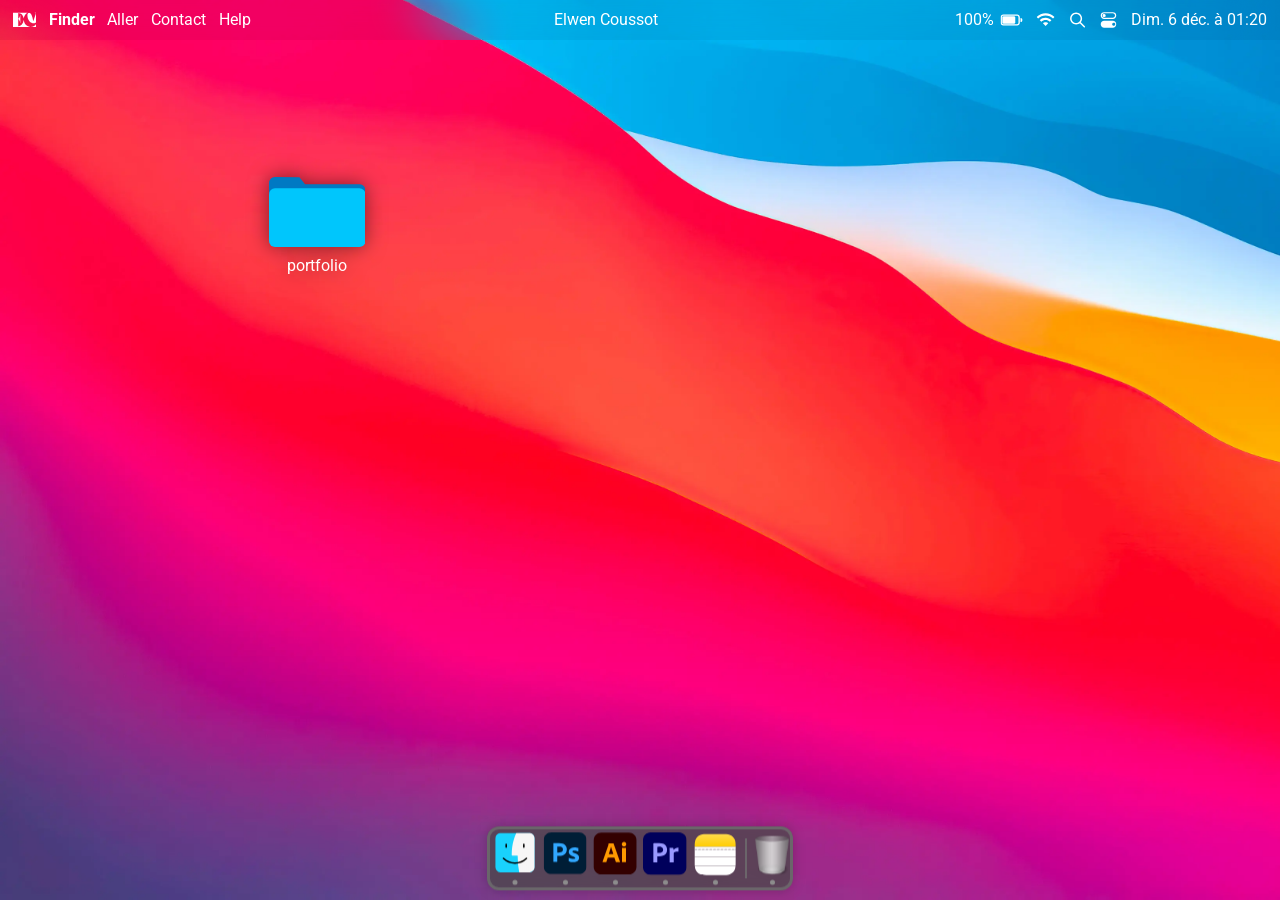
==== index.html @ 0cf7cfb8 "Initial commit — portfolio DC B1B" ====
<!DOCTYPE html>
<html lang="fr">

<head>
    <meta charset="UTF-8">
    <meta name="viewport" content="width=device-width, initial-scale=1.0">
    <title>Portfolio - Bureau - Elwen Coussot</title>
    <meta name="description"
        content="Explorez mon univers où la créativité rencontre la technologie, découvrez mes projets artistiques et mes réalisations graphiques dans mon expérience interactive. À travers ce portfolio, je vous invite à plonger dans mon parcours, à découvrir mes compétences en design, mes connaissances en développement, et à explorer l'ensemble des projets sur lesquels j'ai travaillé. Que vous soyez à la recherche d'un designer polyvalent, d'un développeur créatif ou simplement curieux de découvrir de nouvelles inspirations, ce portfolio est conçu pour vous offrir un aperçu de mon travail et de mon parcours professionnel.">
    <meta name="author" content="Elwen Coussot">
    <meta name="robots" content="index, follow">
    <link rel="icon" href="/img/logo.png">
    <link rel="stylesheet" href="css/normalize.css">
    <link rel="stylesheet" href="css/style.css">
    <link rel="preconnect" href="https://fonts.googleapis.com">
    <link rel="preconnect" href="https://fonts.gstatic.com" crossorigin>
    <link
        href="https://fonts.googleapis.com/css2?family=Roboto:ital,wght@0,100;0,300;0,400;0,500;0,700;0,900;1,100;1,300;1,400;1,500;1,700;1,900&display=swap"
        rel="stylesheet">
</head>

<body>
    <nav id="nav1">
        <ul class="menubar">
            <li class="navimg">
                <a href="index.html">
                    <svg width="23" height="15" viewBox="0 0 23 15" fill="none" xmlns="http://www.w3.org/2000/svg">
                        <g clip-path="url(#clip0_356_349)">
                            <path
                                d="M10.897 8.82061L10.752 7.63128C10.2299 11.5929 8.05344 13.9285 5.22309 14.3205V7.09422C6.00713 7.3412 6.9934 9.29965 7.19646 10.91H7.3415V3.00244H7.19646C6.9934 4.6128 6.00713 6.57208 5.22309 6.81823V0.927128C7.99459 1.1882 9.7359 2.49439 10.752 6.3972L10.897 5.86843C11.2882 3.31904 12.698 1.31335 14.7941 0.375977H0V14.8866H17.6169C13.9934 14.8866 11.4465 12.3886 10.897 8.82144V8.82061Z"
                                fill="white" />
                            <path
                                d="M21.1982 0.375977C22.4182 0.816898 23.0001 1.34816 23.0001 1.34816V0.375977H21.19lo82Z"
                                fill="white" />
                            <path d="M17.6172 14.8866H23.0002V11.9477C22.3828 13.6799 20.2072 14.8866 17.6172 14.8866Z"
                                fill="white" />
                            <path
                                d="M20.1852 8.98057C20.0253 7.06522 18.7489 0.695068 16.0064 0.695068C15.0202 0.695068 14.4102 1.68217 14.4102 3.23451C14.4102 8.38549 17.8057 11.346 20.7074 11.346C21.6605 11.346 22.636 11.0899 22.9998 10.5478V1.34816L20.3303 8.98057H20.1852Z"
                                fill="white" />
                        </g>
                        <defs>
                            <clipPath id="clip0_356_349">
                                <rect width="23" height="14.5106" fill="white" transform="translate(0 0.375977)" />
                            </clipPath>
                        </defs>
                    </svg>
                </a>
            </li>
            <li aria-label="Open Finder" class="navitem" id="navOpenFinder"><b>Finder</b></li>
            <li aria-label="Open Aller" class="navitem" id="aller">
                Aller
                <ul class="navitem" id="nav-aller" style="display: none;">
                    <li aria-label="Open Photoshop">
                        <a href="photoshop.html">Photoshop</a>
                    </li>
                    <li aria-label="Open Illustrator">
                        <a href="illustrator.html">Illustrator</a>
                    </li>
                    <li aria-label="Open Premiere Pro">
                        <a href="premierpro.html">PremierPro</a>
                    </li>
                    <li aria-label="Open notes in about me note">
                        <a id="navbar-aboutme">About me</a>
                    </li>
                </ul>
            </li>
            <li aria-label="Open notes in contact note" class="navitem" id="navbar-contact">Contact</li>
            <li aria-label="Open notes in help note" class="navitem" id="navbar-help">Help</li>
        </ul>
        <ul class="name">
            <li aria-label="Go to dekstop"><a href="index.html">
                    <h1 id="elwen">Elwen Coussot</h1>
                </a></li>
        </ul>
        <ul class="optnbar">
            <li class="navitem portrait" id="nav-battery"></li>
            <li class="navimg portrait">
                <svg width="23" height="24" viewBox="0 0 23 24" fill="none" xmlns="http://www.w3.org/2000/svg">
                    <g clip-path="url(#clip0_356_367)">
                        <path
                            d="M0.541992 9.2438C0.541992 8.51284 0.832363 7.81183 1.34923 7.29496C1.86609 6.7781 2.5671 6.48773 3.29806 6.48773H17.0784C17.8093 6.48773 18.5104 6.7781 19.0272 7.29496C19.5441 7.81183 19.8344 8.51284 19.8344 9.2438V14.7559C19.8344 15.4869 19.5441 16.1879 19.0272 16.7048C18.5104 17.2216 17.8093 17.512 17.0784 17.512H3.29806C2.5671 17.512 1.86609 17.2216 1.34923 16.7048C0.832363 16.1879 0.541992 15.4869 0.541992 14.7559V9.2438ZM3.29806 7.86576C2.93258 7.86576 2.58207 8.01095 2.32364 8.26938C2.06521 8.52781 1.92002 8.87832 1.92002 9.2438V14.7559C1.92002 15.1214 2.06521 15.4719 2.32364 15.7303C2.58207 15.9888 2.93258 16.134 3.29806 16.134H17.0784C17.4439 16.134 17.7944 15.9888 18.0528 15.7303C18.3112 15.4719 18.4564 15.1214 18.4564 14.7559V9.2438C18.4564 8.87832 18.3112 8.52781 18.0528 8.26938C17.7944 8.01095 17.4439 7.86576 17.0784 7.86576H3.29806ZM22.5905 11.9999C22.5905 12.5481 22.3727 13.0738 21.9851 13.4615C21.5974 13.8491 21.0717 14.0669 20.5235 14.0669V9.93281C21.0717 9.93281 21.5974 10.1506 21.9851 10.5382C22.3727 10.9259 22.5905 11.4516 22.5905 11.9999Z"
                            fill="white" />
                        <rect x="2.32568" y="8.22205" width="12.9361" height="7.55567" rx="1.37803" fill="white" />
                    </g>
                    <defs>
                        <clipPath id="clip0_356_367">
                            <rect width="22.0485" height="22.0485" fill="white"
                                transform="translate(0.541992 0.975586)" />
                        </clipPath>
                    </defs>
                </svg>
            </li>
            <li class="navimg portrait">
                <svg width="19" height="18" viewBox="0 0 19 18" fill="none" xmlns="http://www.w3.org/2000/svg">
                    <g clip-path="url(#clip0_356_364)">
                        <path
                            d="M5.35332 10.7625L3.77832 9.15C4.55332 8.375 5.44082 7.78125 6.44082 7.36875C7.44082 6.95625 8.49082 6.75 9.59082 6.75C10.6908 6.75 11.7441 6.9595 12.7506 7.3785C13.7571 7.7975 14.6413 8.4005 15.4033 9.1875L13.8283 10.7625C13.2658 10.2 12.6188 9.76575 11.8873 9.45975C11.1558 9.15375 10.3903 9.0005 9.59082 9C8.79082 9 8.02532 9.15325 7.29432 9.45975C6.56332 9.76625 5.91632 10.2005 5.35332 10.7625ZM2.16582 7.575L0.59082 6C1.77832 4.7875 3.15032 3.85925 4.70682 3.21525C6.26332 2.57125 7.89132 2.2495 9.59082 2.25C11.2908 2.25 12.9191 2.572 14.4756 3.216C16.0321 3.86 17.4038 4.788 18.5908 6L17.0158 7.575C16.0283 6.5875 14.8938 5.82825 13.6123 5.29725C12.3308 4.76625 10.9903 4.5005 9.59082 4.5C8.19082 4.5 6.85007 4.76575 5.56857 5.29725C4.28707 5.82875 3.15282 6.588 2.16582 7.575ZM9.59082 15L6.94707 12.3375C7.29707 11.9875 7.70032 11.7188 8.15682 11.5313C8.61332 11.3438 9.09132 11.25 9.59082 11.25C10.0908 11.25 10.5691 11.3438 11.0256 11.5313C11.4821 11.7188 11.8851 11.9875 12.2346 12.3375L9.59082 15Z"
                            fill="white" />
                    </g>
                    <defs>
                        <clipPath id="clip0_356_364">
                            <rect width="18" height="18" fill="white" transform="translate(0.59082)" />
                        </clipPath>
                    </defs>
                </svg>
            </li>
            <li class="navimg">
                <svg width="19" height="18" viewBox="0 0 19 18" fill="none" xmlns="http://www.w3.org/2000/svg">
                    <path
                        d="M16.3408 15.75L11.8408 11.25M2.84082 7.5C2.84082 8.18944 2.97662 8.87213 3.24045 9.50909C3.50429 10.146 3.891 10.7248 4.37851 11.2123C4.86602 11.6998 5.44477 12.0865 6.08173 12.3504C6.71869 12.6142 7.40138 12.75 8.09082 12.75C8.78026 12.75 9.46295 12.6142 10.0999 12.3504C10.7369 12.0865 11.3156 11.6998 11.8031 11.2123C12.2906 10.7248 12.6774 10.146 12.9412 9.50909C13.205 8.87213 13.3408 8.18944 13.3408 7.5C13.3408 6.81056 13.205 6.12787 12.9412 5.49091C12.6774 4.85395 12.2906 4.2752 11.8031 3.78769C11.3156 3.30018 10.7369 2.91347 10.0999 2.64963C9.46295 2.3858 8.78026 2.25 8.09082 2.25C7.40138 2.25 6.71869 2.3858 6.08173 2.64963C5.44477 2.91347 4.86602 3.30018 4.37851 3.78769C3.891 4.2752 3.50429 4.85395 3.24045 5.49091C2.97662 6.12787 2.84082 6.81056 2.84082 7.5Z"
                        stroke="white" stroke-width="1.5" stroke-linecap="round" stroke-linejoin="round" />
                </svg>
            </li>
            <li class="navimg">
                <svg width="19" height="18" viewBox="0 0 19 18" fill="none" xmlns="http://www.w3.org/2000/svg">
                    <path
                        d="M5.12961 7.95259H13.8193C14.7247 7.95259 15.593 7.59292 16.2332 6.95271C16.8734 6.3125 17.2331 5.44419 17.2331 4.53879C17.2331 3.6334 16.8734 2.76509 16.2332 2.12488C15.593 1.48467 14.7247 1.125 13.8193 1.125H5.12961C4.22422 1.125 3.35591 1.48467 2.7157 2.12488C2.07549 2.76509 1.71582 3.6334 1.71582 4.53879C1.71582 5.44419 2.07549 6.3125 2.7157 6.95271C3.35591 7.59292 4.22422 7.95259 5.12961 7.95259ZM5.12961 2.36638H13.8193C14.3954 2.36638 14.948 2.59526 15.3554 3.00266C15.7628 3.41007 15.9917 3.96263 15.9917 4.53879C15.9917 5.11495 15.7628 5.66751 15.3554 6.07492C14.948 6.48233 14.3954 6.71121 13.8193 6.71121H5.12961C4.55345 6.71121 4.00089 6.48233 3.59348 6.07492C3.18608 5.66751 2.9572 5.11495 2.9572 4.53879C2.9572 3.96263 3.18608 3.41007 3.59348 3.00266C4.00089 2.59526 4.55345 2.36638 5.12961 2.36638ZM5.12961 6.09052C5.43652 6.09052 5.73653 5.99951 5.9917 5.829C6.24688 5.6585 6.44577 5.41615 6.56322 5.13261C6.68067 4.84907 6.7114 4.53707 6.65152 4.23607C6.59165 3.93506 6.44386 3.65857 6.22685 3.44156C6.00984 3.22455 5.73334 3.07676 5.43234 3.01688C5.13133 2.95701 4.81933 2.98774 4.53579 3.10519C4.25225 3.22263 4.00991 3.42152 3.8394 3.6767C3.6689 3.93188 3.57789 4.23189 3.57789 4.53879C3.57789 4.95034 3.74137 5.34502 4.03238 5.63603C4.32338 5.92703 4.71807 6.09052 5.12961 6.09052ZM13.8193 9.81466H5.12961C4.22422 9.81466 3.35591 10.1743 2.7157 10.8145C2.07549 11.4547 1.71582 12.3231 1.71582 13.2284C1.71582 14.1338 2.07549 15.0022 2.7157 15.6424C3.35591 16.2826 4.22422 16.6422 5.12961 16.6422H13.8193C14.7247 16.6422 15.593 16.2826 16.2332 15.6424C16.8734 15.0022 17.2331 14.1338 17.2331 13.2284C17.2331 12.3231 16.8734 11.4547 16.2332 10.8145C15.593 10.1743 14.7247 9.81466 13.8193 9.81466ZM14.7093 14.7802C14.4024 14.7802 14.1024 14.6892 13.8472 14.5187C13.5921 14.3482 13.3932 14.1058 13.2757 13.8223C13.1583 13.5387 13.1276 13.2267 13.1874 12.9257C13.2473 12.6247 13.3951 12.3482 13.6121 12.1312C13.8291 11.9142 14.1056 11.7664 14.4066 11.7065C14.7076 11.6467 15.0196 11.6774 15.3032 11.7948C15.5867 11.9123 15.829 12.1112 15.9995 12.3664C16.1701 12.6215 16.2611 12.9215 16.2611 13.2284C16.2611 13.4322 16.2209 13.634 16.1429 13.8223C16.065 14.0105 15.9507 14.1816 15.8066 14.3257C15.6625 14.4698 15.4914 14.5841 15.3032 14.6621C15.1149 14.74 14.9131 14.7802 14.7093 14.7802Z"
                        fill="white" />
                </svg>
            </li>
            <li class="navitem" id="nav-date"></li>
        </ul>
    </nav>

    <nav id="nav2" class="flexbox">
        <ul class="menubar">
            <li id="nav2-date"></li>
        </ul>
        <ul class="name">
            <li aria-label="Go to dekstop">
                <a href="index.html">
                    <h1 id="elwen2">Elwen Coussot</h1>
                </a>
            </li>
        </ul>
        <ul class="optnbar">
            <li>
                <svg width="19" height="13" viewBox="0 0 19 13" fill="none" xmlns="http://www.w3.org/2000/svg">
                    <path
                        d="M5.35332 8.7625L3.77832 7.15C4.55332 6.375 5.44082 5.78125 6.44082 5.36875C7.44082 4.95625 8.49082 4.75 9.59082 4.75C10.6908 4.75 11.7441 4.9595 12.7506 5.3785C13.7571 5.7975 14.6413 6.4005 15.4033 7.1875L13.8283 8.7625C13.2658 8.2 12.6188 7.76575 11.8873 7.45975C11.1558 7.15375 10.3903 7.0005 9.59082 7C8.79082 7 8.02532 7.15325 7.29432 7.45975C6.56332 7.76625 5.91632 8.2005 5.35332 8.7625ZM2.16582 5.575L0.59082 4C1.77832 2.7875 3.15032 1.85925 4.70682 1.21525C6.26332 0.571251 7.89132 0.249501 9.59082 0.250001C11.2908 0.250001 12.9191 0.572001 14.4756 1.216C16.0321 1.86 17.4038 2.788 18.5908 4L17.0158 5.575C16.0283 4.5875 14.8938 3.82825 13.6123 3.29725C12.3308 2.76625 10.9903 2.5005 9.59082 2.5C8.19082 2.5 6.85007 2.76575 5.56857 3.29725C4.28707 3.82875 3.15282 4.588 2.16582 5.575ZM9.59082 13L6.94707 10.3375C7.29707 9.9875 7.70032 9.71875 8.15682 9.53125C8.61332 9.34375 9.09132 9.25 9.59082 9.25C10.0908 9.25 10.5691 9.34375 11.0256 9.53125C11.4821 9.71875 11.8851 9.9875 12.2346 10.3375L9.59082 13Z"
                        fill="white" />
                </svg>
            </li>
            <li>
                <svg width="23" height="12" viewBox="0 0 23 12" fill="none" xmlns="http://www.w3.org/2000/svg">
                    <path
                        d="M0 2.75607C0 2.02511 0.29037 1.3241 0.807233 0.807233C1.3241 0.29037 2.02511 0 2.75607 0H16.5364C17.2673 0 17.9684 0.29037 18.4852 0.807233C19.0021 1.3241 19.2925 2.02511 19.2925 2.75607V8.2682C19.2925 8.99915 19.0021 9.70017 18.4852 10.217C17.9684 10.7339 17.2673 11.0243 16.5364 11.0243H2.75607C2.02511 11.0243 1.3241 10.7339 0.807233 10.217C0.29037 9.70017 0 8.99915 0 8.2682V2.75607ZM2.75607 1.37803C2.39059 1.37803 2.04008 1.52322 1.78165 1.78165C1.52322 2.04008 1.37803 2.39059 1.37803 2.75607V8.2682C1.37803 8.63367 1.52322 8.98418 1.78165 9.24261C2.04008 9.50104 2.39059 9.64623 2.75607 9.64623H16.5364C16.9019 9.64623 17.2524 9.50104 17.5108 9.24261C17.7692 8.98418 17.9144 8.63367 17.9144 8.2682V2.75607C17.9144 2.39059 17.7692 2.04008 17.5108 1.78165C17.2524 1.52322 16.9019 1.37803 16.5364 1.37803H2.75607ZM22.0485 5.51213C22.0485 6.06035 21.8307 6.58611 21.4431 6.97376C21.0555 7.3614 20.5297 7.57918 19.9815 7.57918V3.44508C20.5297 3.44508 21.0555 3.66286 21.4431 4.05051C21.8307 4.43815 22.0485 4.96392 22.0485 5.51213Z"
                        fill="white" />
                    <rect x="2" y="2" width="15" height="7" rx="1.37803" fill="white" />
                </svg>
            </li>
            <li id="batterynav2"></li>
        </ul>
    </nav>

    <main>
        <section class="flexbox-col" id="conteneur-dossier">
            <?xml version="1.0" encoding="UTF-8"?>
            <svg id="Calque_2" data-name="Calque 2" xmlns="http://www.w3.org/2000/svg" viewBox="0 0 80 58.18">
                <defs>
                    <style>
                        .cls-1 {
                            fill: #00c6fc;
                        }

                        .cls-1,
                        .cls-2 {
                            stroke-width: 0px;
                        }

                        .cls-2 {
                            fill: #0079c3;
                        }
                    </style>
                </defs>
                <g id="Layer_1" data-name="Layer 1">
                    <path class="cls-2"
                        d="M80,14.24c-2.11-.56-4.21-4.14-6.33-4.16-22.47-.21-44.94-.17-67.41-.06-1.86,0-6.26,4.22-6.26,4.22V5C0,2.22,2.27-.03,5.05,0l20.18.22,4.69,5.82s28.77-.08,45.07-.1c2.76,0,5,2.24,5,5v3.29Z" />
                    <rect class="cls-1" y="9.24" width="80" height="48.94" rx="5" ry="5" />
                </g>
            </svg>
            <h4>portfolio</h4>
        </section>
        <section id="documents-finder" style="display: none;">
            <div class="flexbox" id="contenu-doc-finder">
                <aside class="flexbox-col">
                    <div class="close">
                        <svg width="10" height="10" viewBox="0 0 5 5" fill="none" xmlns="http://www.w3.org/2000/svg">
                            <circle id="rouge-f" cx="2.5" cy="2.5" r="2.5" fill="#D9D9D9" />
                        </svg>
                        <svg width="10" height="10" viewBox="0 0 5 5" fill="none" xmlns="http://www.w3.org/2000/svg">
                            <circle id="orange-f" cx="2.5" cy="2.5" r="2.5" fill="#D9D9D9" />
                        </svg>
                        <svg width="10" height="10" viewBox="0 0 5 5" fill="none" xmlns="http://www.w3.org/2000/svg">
                            <circle id="vert-f" cx="2.5" cy="2.5" r="2.5" fill="#D9D9D9" />
                        </svg>
                    </div>
                    <h6>Favoris</h6>
                    <div class="flexbox">
                        <svg width="17" height="15" viewBox="0 0 17 15" fill="none" xmlns="http://www.w3.org/2000/svg">
                            <g clip-path="url(#clip0_133_2828)">
                                <mask id="mask0_133_2828" style="mask-type:luminance" maskUnits="userSpaceOnUse" x="0"
                                    y="0" width="17" height="15">
                                    <path d="M16.7299 0H0.890137V14.8982H16.7299V0Z" fill="white" />
                                </mask>
                                <g mask="url(#mask0_133_2828)">
                                    <path
                                        d="M0.890137 7.9165C0.938015 5.55848 1.81579 3.57152 3.57532 1.98754C4.62865 1.03795 5.86152 0.419524 7.25798 0.156193C9.73569 -0.306633 11.966 0.259929 13.9051 1.86785C15.2497 2.98501 16.1155 4.41738 16.5185 6.12105C16.71 6.92302 16.7698 7.74094 16.694 8.56286C16.5105 10.6216 15.6527 12.3492 14.1445 13.7537C13.6976 14.1726 13.1989 14.5237 12.6643 14.823C12.5845 14.8669 12.5047 14.8788 12.4289 14.823C12.361 14.7711 12.3411 14.7033 12.357 14.6195C12.373 14.5477 12.4209 14.5078 12.4807 14.4758C12.9076 14.2365 13.3106 13.9612 13.6777 13.642C14.9943 12.5049 15.8362 11.0845 16.1833 9.38078C16.319 8.71447 16.3629 8.04018 16.307 7.36589C16.1753 5.69813 15.5649 4.22985 14.4637 2.96905C13.3944 1.74416 12.0578 0.946188 10.4738 0.579119C9.56811 0.367656 8.65044 0.335737 7.72878 0.467403C4.80021 0.902299 2.38634 3.00895 1.57241 5.86171C1.30907 6.77938 1.21332 7.71301 1.32503 8.6626C1.62826 11.2281 2.90502 13.1672 5.13137 14.4798C5.16329 14.4998 5.19521 14.5118 5.22314 14.5317C5.32289 14.5916 5.3588 14.7033 5.30693 14.799C5.25506 14.8988 5.13935 14.9307 5.03163 14.8748C4.75632 14.7272 4.489 14.5636 4.23365 14.3801C2.58583 13.1911 1.53251 11.6031 1.07367 9.62416C0.949985 9.06159 0.894127 8.49104 0.890137 7.9165Z"
                                        fill="#007AFE" />
                                </g>
                                <mask id="mask1_133_2828" style="mask-type:luminance" maskUnits="userSpaceOnUse" x="0"
                                    y="0" width="17" height="15">
                                    <path d="M16.7299 0H0.890137V14.8982H16.7299V0Z" fill="white" />
                                </mask>
                                <g mask="url(#mask1_133_2828)">
                                    <path
                                        d="M15.7805 7.8764C15.7326 9.96311 14.9506 11.7187 13.3865 13.1151C13.0314 13.4343 12.6364 13.7056 12.2215 13.941C12.1417 13.9849 12.0659 13.9929 11.9901 13.937C11.9222 13.8891 11.9023 13.8213 11.9143 13.7415C11.9262 13.6657 11.9781 13.6258 12.0379 13.5899C12.421 13.3744 12.7801 13.1231 13.1112 12.8318C14.2324 11.8423 14.9705 10.6214 15.2498 9.14917C15.6368 7.12631 15.178 5.29495 13.8773 3.69502C12.8878 2.4781 11.6031 1.70407 10.055 1.4168C8.04409 1.04175 6.22071 1.50059 4.63274 2.7933C3.39987 3.79476 2.63382 5.09546 2.34256 6.66348C1.89569 9.08533 2.81336 11.5072 4.7285 13.0233C5.01577 13.2508 5.32299 13.4542 5.64617 13.6338C5.73794 13.6857 5.77385 13.7575 5.75789 13.8492C5.74592 13.9251 5.68208 13.9889 5.59829 14.0048C5.53446 14.0168 5.48259 13.9889 5.43072 13.961C4.36143 13.3625 3.50361 12.5446 2.86124 11.5032C2.33458 10.6454 1.99943 9.71174 1.88771 8.71029C1.66029 6.67146 2.21089 4.85607 3.55149 3.30002C4.62077 2.07513 5.96536 1.28912 7.56929 1.02579C10.0909 0.610843 12.2454 1.34897 13.985 3.22022C14.8947 4.19774 15.4413 5.36677 15.6767 6.67944C15.7445 7.07444 15.7765 7.47343 15.7805 7.8764Z"
                                        fill="#007AFE" />
                                </g>
                                <mask id="mask2_133_2828" style="mask-type:luminance" maskUnits="userSpaceOnUse" x="0"
                                    y="0" width="17" height="15">
                                    <path d="M16.7299 0H0.890137V14.8982H16.7299V0Z" fill="white" />
                                </mask>
                                <g mask="url(#mask2_133_2828)">
                                    <path
                                        d="M14.831 8.09584C14.7472 10.1027 13.7657 11.8503 11.8147 13.0393C11.7788 13.0632 11.7429 13.0872 11.695 13.0912C11.5992 13.0991 11.5154 13.0513 11.4835 12.9595C11.4516 12.8717 11.4875 12.78 11.5713 12.7281C11.695 12.6523 11.8187 12.5805 11.9384 12.4967C13.247 11.591 14.0769 10.3621 14.3443 8.79008C14.6355 7.07443 14.2126 5.53434 13.0954 4.20172C12.2536 3.19627 11.1803 2.55789 9.89155 2.3185C8.13601 1.99133 6.55203 2.3983 5.17951 3.54339C4.198 4.36132 3.5676 5.41065 3.31225 6.66747C2.96114 8.38311 3.33619 9.93916 4.40548 11.3236C4.86032 11.9141 5.42688 12.385 6.08122 12.748C6.18097 12.8039 6.22087 12.8757 6.20491 12.9635C6.19294 13.0473 6.1291 13.1111 6.04132 13.1271C5.98547 13.139 5.9336 13.1151 5.88572 13.0912C4.65684 12.3969 3.7671 11.3955 3.23245 10.0908C2.87336 9.22098 2.7417 8.31528 2.80554 7.38165C2.99306 4.78823 4.88426 2.57784 7.42581 1.97537C10.502 1.24922 13.6261 3.03269 14.5597 6.05302C14.7392 6.63555 14.823 7.22605 14.831 8.09584Z"
                                        fill="#007AFE" />
                                </g>
                                <mask id="mask3_133_2828" style="mask-type:luminance" maskUnits="userSpaceOnUse" x="0"
                                    y="0" width="17" height="15">
                                    <path d="M16.7299 0H0.890137V14.8982H16.7299V0Z" fill="white" />
                                </mask>
                                <g mask="url(#mask3_133_2828)">
                                    <path
                                        d="M3.74268 7.83252C3.74667 5.37077 5.4663 3.28007 7.8323 2.81725C10.5055 2.29457 13.1348 3.99426 13.7453 6.64354C14.244 8.80605 13.2745 11.0484 11.3593 12.1615C11.2396 12.2294 11.1279 12.2134 11.0641 12.1137C11.0003 12.0099 11.0362 11.8982 11.1559 11.8264C12.1294 11.2439 12.8276 10.4259 13.2067 9.35665C14.1562 6.68742 12.5483 3.81871 9.77936 3.21623C7.2777 2.67361 4.77605 4.2935 4.24141 6.79515C3.81449 8.80206 4.72019 10.8249 6.50367 11.8503C6.61937 11.9182 6.66725 11.99 6.6473 12.0817C6.61937 12.2254 6.47175 12.2852 6.33609 12.2054C5.98897 12.0099 5.6658 11.7785 5.37453 11.5032C4.52868 10.7132 4.01 9.74367 3.8105 8.60256C3.76263 8.33524 3.74667 8.05994 3.74268 7.83252Z"
                                        fill="#007AFE" />
                                </g>
                                <mask id="mask4_133_2828" style="mask-type:luminance" maskUnits="userSpaceOnUse" x="0"
                                    y="0" width="17" height="15">
                                    <path d="M16.7299 0H0.890137V14.8982H16.7299V0Z" fill="white" />
                                </mask>
                                <g mask="url(#mask4_133_2828)">
                                    <path
                                        d="M12.9312 7.74873C12.8753 9.27287 12.221 10.4539 10.9283 11.2758C10.7807 11.3675 10.6251 11.2957 10.6011 11.1601C10.5852 11.0723 10.6211 11.0005 10.7208 10.9406C11.0081 10.7691 11.2674 10.5616 11.4988 10.3182C12.1292 9.6519 12.4804 8.86191 12.5282 7.94025C12.62 6.04506 11.3153 4.40921 9.44805 4.07406C7.50897 3.72694 5.59782 5.01168 5.17888 6.9348C4.83176 8.53474 5.53398 10.1307 6.9464 10.9606C7.03018 11.0085 7.09402 11.0683 7.09003 11.172C7.08205 11.3237 6.92246 11.3995 6.77882 11.3197C6.45963 11.1401 6.17236 10.9207 5.91701 10.6653C5.2507 9.99503 4.84772 9.18509 4.72803 8.24747C4.45671 6.12087 5.90105 4.12992 8.01967 3.71098C10.1543 3.28806 12.2569 4.61269 12.7995 6.71935C12.8833 7.0545 12.9232 7.39763 12.9312 7.74873Z"
                                        fill="#007AFE" />
                                </g>
                                <mask id="mask5_133_2828" style="mask-type:luminance" maskUnits="userSpaceOnUse" x="0"
                                    y="0" width="17" height="15">
                                    <path d="M16.7299 0H0.890137V14.8982H16.7299V0Z" fill="white" />
                                </mask>
                                <g mask="url(#mask5_133_2828)">
                                    <path
                                        d="M5.64569 7.84049C5.62973 6.24055 6.68305 4.92788 8.13138 4.61268C9.89091 4.22966 11.6145 5.38273 11.9297 7.16221C12.1532 8.41902 11.5706 9.71972 10.4854 10.386C10.3697 10.4578 10.254 10.4419 10.1902 10.3421C10.1263 10.2424 10.1582 10.1267 10.2779 10.0509C10.9881 9.58806 11.419 8.9417 11.5547 8.10382C11.7382 6.95474 11.1358 5.78172 10.0984 5.24308C8.46653 4.40122 6.50351 5.3149 6.10053 7.10636C5.84518 8.24746 6.35588 9.44043 7.35734 10.0589C7.38128 10.0748 7.40921 10.0908 7.43315 10.1067C7.52492 10.1706 7.54886 10.2823 7.493 10.3741C7.43714 10.4618 7.32542 10.4938 7.22967 10.4419C7.01421 10.3222 6.81871 10.1746 6.63917 10.003C5.98882 9.38058 5.66165 8.61054 5.64569 7.84049Z"
                                        fill="#007AFE" />
                                </g>
                                <mask id="mask6_133_2828" style="mask-type:luminance" maskUnits="userSpaceOnUse" x="0"
                                    y="0" width="17" height="15">
                                    <path d="M16.7299 0H0.890137V14.8982H16.7299V0Z" fill="white" />
                                </mask>
                                <g mask="url(#mask6_133_2828)">
                                    <path
                                        d="M6.5957 7.7647C6.59969 6.55178 7.42161 5.61017 8.51084 5.46255C9.69982 5.30295 10.809 6.1129 10.9925 7.30587C11.1322 8.21955 10.797 8.95768 10.0469 9.49631C9.93922 9.57611 9.81952 9.55616 9.75169 9.45641C9.68786 9.36065 9.71977 9.24894 9.8275 9.16914C10.41 8.7502 10.6773 8.18364 10.6215 7.46945C10.5656 6.72335 9.97114 6.05305 9.23301 5.88547C8.20362 5.65007 7.21413 6.29643 7.01464 7.32981C6.87499 8.044 7.20216 8.78611 7.82857 9.19308C7.8964 9.23697 7.95226 9.28086 7.96024 9.36863C7.96423 9.44444 7.9363 9.50828 7.87246 9.54818C7.80064 9.59207 7.72883 9.58808 7.65701 9.54818C7.41762 9.40454 7.21413 9.22101 7.04656 8.99758C6.74732 8.60657 6.59969 8.15571 6.5957 7.7647Z"
                                        fill="#007AFE" />
                                </g>
                                <mask id="mask7_133_2828" style="mask-type:luminance" maskUnits="userSpaceOnUse" x="0"
                                    y="0" width="17" height="15">
                                    <path d="M16.7299 0H0.890137V14.8982H16.7299V0Z" fill="white" />
                                </mask>
                                <g mask="url(#mask7_133_2828)">
                                    <path
                                        d="M8.80983 6.35626C9.34846 6.35626 9.82724 6.6954 10.0028 7.19813C10.1784 7.70085 10.0188 8.26342 9.61179 8.59458C9.528 8.66241 9.44023 8.67039 9.36442 8.61852C9.2926 8.57463 9.26068 8.48686 9.28462 8.40307C9.29659 8.3512 9.32851 8.31928 9.36841 8.28736C9.64371 8.04797 9.74346 7.74474 9.65169 7.39762C9.55992 7.04252 9.31654 6.83106 8.96144 6.75924C8.58639 6.68343 8.1914 6.89091 8.02382 7.246C7.85625 7.59711 7.94801 8.02802 8.24326 8.27938C8.2672 8.29933 8.29513 8.31928 8.31907 8.33923C8.41084 8.41105 8.43079 8.52276 8.36695 8.61453C8.29912 8.7063 8.18741 8.72625 8.08766 8.65443C7.83231 8.47489 7.66473 8.2315 7.58494 7.93226C7.37746 7.13429 7.98392 6.35626 8.80983 6.35626Z"
                                        fill="#007AFE" />
                                </g>
                                <mask id="mask8_133_2828" style="mask-type:luminance" maskUnits="userSpaceOnUse" x="0"
                                    y="0" width="17" height="15">
                                    <path d="M16.7299 0H0.890137V14.8982H16.7299V0Z" fill="white" />
                                </mask>
                                <g mask="url(#mask8_133_2828)">
                                    <path
                                        d="M9.09734 7.60908C9.09734 7.77266 8.96568 7.90034 8.7981 7.90034C8.63452 7.89635 8.50684 7.76468 8.51083 7.6011C8.51482 7.4415 8.64649 7.31383 8.80608 7.31383C8.96568 7.31383 9.09734 7.44549 9.09734 7.60908Z"
                                        fill="#007AFE" />
                                </g>
                            </g>
                            <defs>
                                <clipPath id="clip0_133_2828">
                                    <rect width="15.8398" height="14.9018" fill="white"
                                        transform="translate(0.890137)" />
                                </clipPath>
                            </defs>
                        </svg>
                        <h5>AirDrop</h5>
                    </div>
                    <div class="flexbox">
                        <svg width="16" height="15" viewBox="0 0 16 15" fill="none" xmlns="http://www.w3.org/2000/svg">
                            <path
                                d="M7.81014 14.34C11.6319 14.34 14.7301 11.2418 14.7301 7.42C14.7301 3.59819 11.6319 0.5 7.81014 0.5C3.98833 0.5 0.890137 3.59819 0.890137 7.42C0.890137 11.2418 3.98833 14.34 7.81014 14.34Z"
                                stroke="#299BFD" stroke-miterlimit="10" />
                            <path d="M8.33 2H7V7.87H8.33V2Z" fill="#299BFD" />
                            <path d="M8.33008 7.86999V6.53999H3.60008V7.86999H8.33008Z" fill="#299BFD" />
                        </svg>
                        <h5>Récents</h5>
                    </div>
                    <div class="flexbox">
                        <svg width="17" height="15" viewBox="0 0 17 15" fill="none" xmlns="http://www.w3.org/2000/svg">
                            <path
                                d="M8.64006 1.5L9.08006 0.740004C9.35006 0.270004 9.95006 0.110003 10.4201 0.380003C10.8901 0.650003 11.0501 1.25 10.7801 1.72L6.57006 9.02H9.62006C10.6101 9.02 11.1601 10.18 10.7301 10.98H1.79006C1.25006 10.98 0.810059 10.54 0.810059 10C0.810059 9.46 1.25006 9.02 1.79006 9.02H4.29006L7.50006 3.46L6.50006 1.72C6.23006 1.25 6.39006 0.650003 6.86006 0.380003C7.33006 0.110003 7.93006 0.270004 8.20006 0.740004L8.63006 1.5H8.64006ZM4.85006 12L3.91006 13.64C3.64006 14.11 3.04006 14.27 2.57006 14C2.10006 13.73 1.94006 13.13 2.21006 12.66L2.91006 11.45C3.70006 11.2 4.35006 11.39 4.86006 12.01L4.85006 12ZM12.9801 9.03H15.5401C16.0801 9.03 16.5201 9.47 16.5201 10.01C16.5201 10.55 16.0801 10.99 15.5401 10.99H14.1201L15.0801 12.65C15.3501 13.12 15.1901 13.72 14.7201 13.99C14.2501 14.26 13.6501 14.1 13.3801 13.63C11.7701 10.83 10.5501 8.74 9.75006 7.34C8.93006 5.92 9.51006 4.49 10.1001 4.01C10.7501 5.12 11.7101 6.79 12.9901 9.02L12.9801 9.03Z"
                                fill="#299BFD" />
                        </svg>
                        <h5>Applications</h5>
                    </div>
                    <div class="flexbox">
                        <svg width="13" height="17" viewBox="0 0 13 17" fill="none" xmlns="http://www.w3.org/2000/svg">
                            <path
                                d="M6.70018 0.240005H2.42018C1.32018 0.240005 0.430176 1.17001 0.430176 2.33001V14.27C0.430176 15.42 1.32018 16.36 2.42018 16.36H10.9802C12.0802 16.36 12.9702 15.43 12.9702 14.27V6.67L6.70018 0.250004V0.240005ZM6.82018 2.41001C6.82018 2.12001 7.17018 1.98 7.37018 2.18L11.1102 5.92C11.3202 6.13 11.1702 6.48 10.8802 6.49L7.17018 6.55001C6.98018 6.55001 6.82018 6.4 6.82018 6.21V2.41001ZM11.3502 14.28C11.3502 14.6 11.0902 14.86 10.7702 14.86H2.45018C2.12018 14.86 1.85018 14.59 1.85018 14.26V2.7C1.85018 2.36 2.12018 2.09 2.46018 2.09H5.33018C5.66018 2.09 5.92018 2.36 5.92018 2.68V6.73001C5.92018 7.06001 6.19018 7.33001 6.52018 7.33001H10.7402C11.0802 7.33001 11.3502 7.60001 11.3502 7.94001V14.29V14.28Z"
                                fill="#299BFD" />
                        </svg>
                        <h5>Documents</h5>
                    </div>
                    <div class="flexbox" id="fdocActive">
                        <svg width="18" height="15" viewBox="0 0 18 15" fill="none" xmlns="http://www.w3.org/2000/svg">
                            <path
                                d="M13.6599 8.96H3.78994C3.3205 8.96 2.93994 9.34056 2.93994 9.81V11.16C2.93994 11.6294 3.3205 12.01 3.78994 12.01H13.6599C14.1294 12.01 14.5099 11.6294 14.5099 11.16V9.81C14.5099 9.34056 14.1294 8.96 13.6599 8.96Z"
                                fill="#299BFD" />
                            <path
                                d="M15.01 0.349998H2.49C1.12 0.349998 0 1.46 0 2.84V11.93C0 13.3 1.11 14.42 2.49 14.42H15.01C16.38 14.42 17.5 13.31 17.5 11.93V2.84C17.5 1.47 16.39 0.349998 15.01 0.349998ZM16.22 12.25C16.22 12.71 15.84 13.09 15.38 13.09H2.06C1.6 13.09 1.22 12.71 1.22 12.25V3.95H16.23V12.25H16.22ZM16.22 3.32H1.22V2.88C1.22 2.16 1.8 1.58 2.52 1.58H14.93C15.65 1.58 16.23 2.16 16.23 2.88V3.33L16.22 3.32Z"
                                fill="#299BFD" />
                        </svg>
                        <h5>Bureau</h5>
                    </div>
                    <div class="flexbox">
                        <svg width="16" height="16" viewBox="0 0 16 16" fill="none" xmlns="http://www.w3.org/2000/svg">
                            <path
                                d="M7.8301 15.38C11.685 15.38 14.8101 12.2549 14.8101 8.39999C14.8101 4.54505 11.685 1.42 7.8301 1.42C3.97515 1.42 0.850098 4.54505 0.850098 8.39999C0.850098 12.2549 3.97515 15.38 7.8301 15.38Z"
                                stroke="#299BFD" stroke-miterlimit="10" />
                            <path
                                d="M7.10016 4.74001H8.32016V10.06L11.1102 8.39999L7.83016 12.27L4.41016 8.50999L7.18016 10.09L7.10016 4.74001Z"
                                fill="#299BFD" />
                        </svg>
                        <h5>Téléchargements</h5>
                    </div>
                    <div class="flexbox">
                        <svg width="18" height="15" viewBox="0 0 18 15" fill="none" xmlns="http://www.w3.org/2000/svg">
                            <path
                                d="M15.9801 0.460007H1.61012C0.780117 0.460007 0.120117 1.13 0.120117 1.95V12.86C0.120117 13.69 0.790117 14.35 1.61012 14.35H15.9801C16.8101 14.35 17.4701 13.68 17.4701 12.86V1.95C17.4701 1.12 16.8001 0.460007 15.9801 0.460007ZM3.12012 12.9C3.12012 13.28 2.81012 13.59 2.43012 13.59H1.63012C1.25012 13.59 0.940117 13.28 0.940117 12.9V12.1C0.940117 11.72 1.25012 11.41 1.63012 11.41H2.43012C2.81012 11.41 3.12012 11.72 3.12012 12.1V12.9ZM3.12012 10.43C3.12012 10.81 2.81012 11.12 2.43012 11.12H1.63012C1.25012 11.12 0.940117 10.81 0.940117 10.43V9.63C0.940117 9.25 1.25012 8.94 1.63012 8.94H2.43012C2.81012 8.94 3.12012 9.25 3.12012 9.63V10.43ZM3.12012 8.10001C3.12012 8.48001 2.81012 8.78999 2.43012 8.78999H1.63012C1.25012 8.78999 0.940117 8.48001 0.940117 8.10001V7.3C0.940117 6.92 1.25012 6.61 1.63012 6.61H2.43012C2.81012 6.61 3.12012 6.92 3.12012 7.3V8.10001ZM3.12012 5.63C3.12012 6.01 2.81012 6.32001 2.43012 6.32001H1.63012C1.25012 6.32001 0.940117 6.01 0.940117 5.63V4.83C0.940117 4.45 1.25012 4.14 1.63012 4.14H2.43012C2.81012 4.14 3.12012 4.45 3.12012 4.83V5.63ZM3.12012 3.16C3.12012 3.54 2.81012 3.85001 2.43012 3.85001H1.63012C1.25012 3.85001 0.940117 3.54 0.940117 3.16V2.36C0.940117 1.98 1.25012 1.67 1.63012 1.67H2.43012C2.81012 1.67 3.12012 1.98 3.12012 2.36V3.16ZM13.8701 12.72C13.8701 13.02 13.6301 13.26 13.3301 13.26H4.06012C3.76012 13.26 3.52012 13.02 3.52012 12.72V8.49001C3.52012 8.19001 3.76012 7.95 4.06012 7.95H13.3301C13.6301 7.95 13.8701 8.19001 13.8701 8.49001V12.72ZM13.8701 6.86C13.8701 7.16 13.6301 7.39999 13.3301 7.39999H4.06012C3.76012 7.39999 3.52012 7.16 3.52012 6.86V2.21001C3.52012 1.91001 3.76012 1.67 4.06012 1.67H13.3301C13.6301 1.67 13.8701 1.91001 13.8701 2.21001V6.86ZM16.4101 12.92C16.4101 13.3 16.1001 13.61 15.7201 13.61H14.9201C14.5401 13.61 14.2301 13.3 14.2301 12.92V12.12C14.2301 11.74 14.5401 11.43 14.9201 11.43H15.7201C16.1001 11.43 16.4101 11.74 16.4101 12.12V12.92ZM16.4101 10.45C16.4101 10.83 16.1001 11.14 15.7201 11.14H14.9201C14.5401 11.14 14.2301 10.83 14.2301 10.45V9.64999C14.2301 9.26999 14.5401 8.96001 14.9201 8.96001H15.7201C16.1001 8.96001 16.4101 9.26999 16.4101 9.64999V10.45ZM16.4101 8.12C16.4101 8.5 16.1001 8.81 15.7201 8.81H14.9201C14.5401 8.81 14.2301 8.5 14.2301 8.12V7.32001C14.2301 6.94001 14.5401 6.63 14.9201 6.63H15.7201C16.1001 6.63 16.4101 6.94001 16.4101 7.32001V8.12ZM16.4101 5.64999C16.4101 6.02999 16.1001 6.34 15.7201 6.34H14.9201C14.5401 6.34 14.2301 6.02999 14.2301 5.64999V4.85001C14.2301 4.47001 14.5401 4.16 14.9201 4.16H15.7201C16.1001 4.16 16.4101 4.47001 16.4101 4.85001V5.64999ZM16.4101 3.17999C16.4101 3.55999 16.1001 3.87 15.7201 3.87H14.9201C14.5401 3.87 14.2301 3.55999 14.2301 3.17999V2.38C14.2301 2 14.5401 1.69 14.9201 1.69H15.7201C16.1001 1.69 16.4101 2 16.4101 2.38V3.17999Z"
                                fill="#299BFD" />
                        </svg>
                        <h5>Vidéos</h5>
                    </div>
                    <div class="flexbox">
                        <svg width="15" height="16" viewBox="0 0 15 16" fill="none" xmlns="http://www.w3.org/2000/svg">
                            <g clip-path="url(#clip0_133_2822)">
                                <path
                                    d="M14.3815 0.898846V11.3854C14.3815 11.6975 14.2754 11.9753 14.0632 12.2187C13.851 12.4621 13.5826 12.6509 13.258 12.7852C12.9334 12.9194 12.6104 13.0192 12.2889 13.0848C11.9675 13.1503 11.6663 13.1831 11.3854 13.1831C11.1045 13.1831 10.8033 13.1503 10.4819 13.0848C10.1604 13.0192 9.83737 12.9194 9.51279 12.7852C9.18821 12.6509 8.9198 12.4621 8.70757 12.2187C8.49535 11.9753 8.38923 11.6975 8.38923 11.3854C8.38923 11.0733 8.49535 10.7955 8.70757 10.5521C8.9198 10.3086 9.18821 10.1198 9.51279 9.98562C9.83737 9.85142 10.1604 9.75155 10.4819 9.686C10.8033 9.62046 11.1045 9.58769 11.3854 9.58769C12.0408 9.58769 12.64 9.70941 13.1831 9.95285V4.92493L5.99231 7.14396V13.7823C5.99231 14.0944 5.88619 14.3722 5.67397 14.6156C5.46174 14.8591 5.19333 15.0479 4.86875 15.1821C4.54417 15.3163 4.22114 15.4161 3.89968 15.4817C3.57822 15.5472 3.27704 15.58 2.99615 15.58C2.71526 15.58 2.41409 15.5472 2.09263 15.4817C1.77116 15.4161 1.44814 15.3163 1.12356 15.1821C0.798974 15.0479 0.530569 14.8591 0.318341 14.6156C0.106114 14.3722 0 14.0944 0 13.7823C0 13.4702 0.106114 13.1924 0.318341 12.949C0.530569 12.7056 0.798974 12.5167 1.12356 12.3825C1.44814 12.2483 1.77116 12.1485 2.09263 12.0829C2.41409 12.0174 2.71526 11.9846 2.99615 11.9846C3.65156 11.9846 4.25079 12.1063 4.79385 12.3498V3.29577C4.79385 3.10227 4.85315 2.92593 4.97174 2.76676C5.09034 2.60759 5.24327 2.4968 5.43053 2.43438L13.2205 0.0374519C13.2954 0.012484 13.3828 0 13.4827 0C13.7324 0 13.9446 0.0873878 14.1194 0.262163C14.2942 0.436939 14.3815 0.649167 14.3815 0.898846Z"
                                    fill="#219BFF" />
                            </g>
                            <defs>
                                <clipPath id="clip0_133_2822">
                                    <rect width="14.3815" height="15.58" fill="white" />
                                </clipPath>
                            </defs>
                        </svg>
                        <h5>Musique</h5>
                    </div>
                    <div class="flexbox">
                        <svg width="19" height="16" viewBox="0 0 19 16" fill="none" xmlns="http://www.w3.org/2000/svg">
                            <path
                                d="M16.33 0.266907H2.5C1.11929 0.266907 0 1.38619 0 2.76691V12.6869C0 14.0676 1.11929 15.1869 2.5 15.1869H16.33C17.7107 15.1869 18.83 14.0676 18.83 12.6869V2.76691C18.83 1.38619 17.7107 0.266907 16.33 0.266907Z"
                                fill="#219BFF" />
                            <path
                                d="M16.0903 1.98688H2.68036C2.10046 1.98688 1.63037 2.45698 1.63037 3.03688V10.9569C1.63037 11.5368 2.10046 12.0069 2.68036 12.0069H16.0903C16.6702 12.0069 17.1404 11.5368 17.1404 10.9569V3.03688C17.1404 2.45698 16.6702 1.98688 16.0903 1.98688Z"
                                fill="#464646" />
                            <path
                                d="M6.73035 7.75688C7.89014 7.75688 8.83038 6.81668 8.83038 5.65689C8.83038 4.49709 7.89014 3.55688 6.73035 3.55688C5.57055 3.55688 4.63037 4.49709 4.63037 5.65689C4.63037 6.81668 5.57055 7.75688 6.73035 7.75688Z"
                                fill="#219BFF" />
                            <path
                                d="M1.82024 11.1569C1.82024 11.1569 3.59023 8.86694 4.81023 8.86694C6.03023 8.86694 7.0302 10.7169 7.4702 10.7169C7.9102 10.7169 11.2002 6.54694 12.3402 6.54694C13.4802 6.54694 17.1402 11.1669 17.1402 11.1669C20.1302 14.5069 -1.62976 15.7169 1.82024 11.1669V11.1569Z"
                                fill="#219BFF" />
                        </svg>
                        <h5>Images</h5>
                    </div>
                </aside>
                <section class="flexbox-col">
                    <header class="flexbox-spacebtw">
                        <div class="flexbox">
                            <svg width="10" height="19" viewBox="0 0 10 19" fill="none"
                                xmlns="http://www.w3.org/2000/svg">
                                <path
                                    d="M9.00153 2.3572C9.08078 2.27333 9.14274 2.17468 9.18387 2.06686C9.22499 1.95905 9.24448 1.84419 9.24122 1.72884C9.23795 1.6135 9.212 1.49993 9.16485 1.39461C9.11769 1.28929 9.05026 1.1943 8.96639 1.11504C8.88252 1.03579 8.78386 0.973829 8.67605 0.932703C8.56823 0.891577 8.45338 0.872088 8.33803 0.875351C8.22269 0.878614 8.10911 0.904564 8.0038 0.95172C7.89848 0.998875 7.80348 1.06631 7.72423 1.15018L0.257214 9.05643C0.10301 9.21954 0.0170898 9.43548 0.0170898 9.65994C0.0170898 9.8844 0.10301 10.1003 0.257214 10.2635L7.72423 18.1706C7.80296 18.2563 7.89793 18.3255 8.00364 18.3742C8.10934 18.4229 8.22367 18.4501 8.33997 18.4542C8.45628 18.4583 8.57224 18.4393 8.68114 18.3983C8.79003 18.3572 8.88968 18.2949 8.97429 18.215C9.05891 18.1351 9.1268 18.0392 9.17403 17.9328C9.22127 17.8264 9.24689 17.7118 9.24943 17.5954C9.25196 17.4791 9.23135 17.3634 9.18879 17.255C9.14624 17.1467 9.08258 17.0479 9.00153 16.9644L2.10376 9.65994L9.00153 2.3572Z"
                                    fill="#5A5A5A" />
                            </svg>
                            <svg width="11" height="19" viewBox="0 0 11 19" fill="none"
                                xmlns="http://www.w3.org/2000/svg">
                                <path
                                    d="M1.22015 2.3572C1.1409 2.27333 1.07894 2.17468 1.03781 2.06686C0.996688 1.95905 0.9772 1.84419 0.980463 1.72884C0.983726 1.6135 1.00968 1.49993 1.05683 1.39461C1.10399 1.28929 1.17142 1.1943 1.25529 1.11504C1.33916 1.03579 1.43782 0.973829 1.54563 0.932703C1.65345 0.891577 1.7683 0.872088 1.88365 0.875351C1.99899 0.878614 2.11257 0.904564 2.21788 0.95172C2.3232 0.998875 2.4182 1.06631 2.49745 1.15018L9.96447 9.05643C10.1187 9.21954 10.2046 9.43548 10.2046 9.65994C10.2046 9.8844 10.1187 10.1003 9.96447 10.2635L2.49745 18.1706C2.41872 18.2563 2.32374 18.3255 2.21804 18.3742C2.11234 18.4229 1.99801 18.4501 1.88171 18.4542C1.7654 18.4583 1.64944 18.4393 1.54054 18.3983C1.43165 18.3572 1.332 18.2949 1.24739 18.215C1.16277 18.1351 1.09488 18.0392 1.04765 17.9328C1.00041 17.8265 0.974787 17.7118 0.972253 17.5954C0.969719 17.4791 0.990328 17.3634 1.03288 17.255C1.07544 17.1467 1.1391 17.0479 1.22015 16.9644L8.11792 9.65994L1.22015 2.3572Z"
                                    fill="#5A5A5A" />
                            </svg>
                            <h2>portfolio</h2>
                        </div>
                        <div class="flexbox">
                            <svg width="42" height="18" viewBox="0 0 42 18" fill="none"
                                xmlns="http://www.w3.org/2000/svg">
                                <path
                                    d="M19.82 0.100006H2.78C1.24465 0.100006 0 1.34465 0 2.88001V15.04C0 16.5754 1.24465 17.82 2.78 17.82H19.82C21.3554 17.82 22.6 16.5754 22.6 15.04V2.88001C22.6 1.34465 21.3554 0.100006 19.82 0.100006Z"
                                    fill="#B6B6B6" />
                                <path
                                    d="M3.45977 1.54001H7.25977V16.27H3.46977C2.38977 16.27 1.50977 15.39 1.50977 14.31V3.50001C1.50977 2.42001 2.38977 1.54001 3.46977 1.54001H3.45977Z"
                                    fill="#363636" />
                                <path
                                    d="M19.1902 16.28H15.4002L15.4002 1.55H19.2002C20.2802 1.55 21.1602 2.43 21.1602 3.51V14.31C21.1602 15.39 20.2802 16.27 19.2002 16.27L19.1902 16.28Z"
                                    fill="#363636" />
                                <path d="M14.1799 1.54001H8.41992V16.27H14.1799V1.54001Z" fill="#363636" />
                                <path
                                    d="M40.7332 6.42026C40.7748 6.45951 40.8236 6.4902 40.877 6.51057C40.9304 6.53093 40.9873 6.54059 41.0444 6.53897C41.1015 6.53735 41.1578 6.5245 41.2099 6.50115C41.2621 6.47779 41.3092 6.4444 41.3484 6.40286C41.3877 6.36132 41.4183 6.31246 41.4387 6.25907C41.4591 6.20567 41.4687 6.14879 41.4671 6.09166C41.4655 6.03454 41.4526 5.97829 41.4293 5.92613C41.4059 5.87397 41.3725 5.82692 41.331 5.78767L37.4154 2.0896C37.3346 2.01322 37.2277 1.97067 37.1165 1.97067C37.0053 1.97067 36.8984 2.01322 36.8176 2.0896L32.9016 5.78767C32.8591 5.82666 32.8248 5.8737 32.8007 5.92605C32.7766 5.9784 32.7631 6.03502 32.7611 6.09262C32.759 6.15022 32.7685 6.20766 32.7888 6.26159C32.8091 6.31552 32.84 6.36487 32.8796 6.40677C32.9191 6.44868 32.9666 6.48231 33.0193 6.5057C33.072 6.52909 33.1288 6.54178 33.1864 6.54304C33.244 6.54429 33.3013 6.53408 33.355 6.51301C33.4086 6.49193 33.4575 6.46041 33.4989 6.42026L37.1165 3.00411L40.7332 6.42026Z"
                                    fill="#B6B6B6" />
                                <path
                                    d="M40.7332 10.9706C40.7748 10.9313 40.8236 10.9007 40.877 10.8803C40.9304 10.8599 40.9873 10.8503 41.0444 10.8519C41.1015 10.8535 41.1578 10.8664 41.2099 10.8897C41.2621 10.9131 41.3092 10.9465 41.3484 10.988C41.3877 11.0295 41.4183 11.0784 41.4387 11.1318C41.4591 11.1852 41.4687 11.2421 41.4671 11.2992C41.4655 11.3563 41.4526 11.4126 41.4293 11.4647C41.4059 11.5169 41.3725 11.5639 41.331 11.6032L37.4154 15.3013C37.3346 15.3776 37.2277 15.4202 37.1165 15.4202C37.0053 15.4202 36.8984 15.3776 36.8176 15.3013L32.9016 11.6032C32.8591 11.5642 32.8248 11.5172 32.8007 11.4648C32.7766 11.4125 32.7631 11.3558 32.7611 11.2982C32.759 11.2406 32.7685 11.1832 32.7888 11.1293C32.8091 11.0753 32.84 11.026 32.8796 10.9841C32.9191 10.9422 32.9666 10.9085 33.0193 10.8852C33.072 10.8618 33.1288 10.8491 33.1864 10.8478C33.244 10.8466 33.3013 10.8568 33.355 10.8778C33.4086 10.8989 33.4575 10.9304 33.4989 10.9706L37.1165 14.3867L40.7332 10.9706Z"
                                    fill="#B6B6B6" />
                            </svg>
                            <svg width="39" height="21" viewBox="0 0 39 21" fill="none"
                                xmlns="http://www.w3.org/2000/svg">
                                <path
                                    d="M20.42 0H0.639961C0.402479 0 0.209961 0.192518 0.209961 0.43V1.38C0.209961 1.61748 0.402479 1.81 0.639961 1.81H20.42C20.6574 1.81 20.85 1.61748 20.85 1.38V0.43C20.85 0.192518 20.6574 0 20.42 0Z"
                                    fill="#B6B6B6" />
                                <path
                                    d="M4.52996 3.22H2.25996C1.12778 3.22 0.209961 4.13782 0.209961 5.27V7.54C0.209961 8.67218 1.12778 9.59 2.25996 9.59H4.52996C5.66214 9.59 6.57996 8.67218 6.57996 7.54V5.27C6.57996 4.13782 5.66214 3.22 4.52996 3.22Z"
                                    fill="#B6B6B6" />
                                <path
                                    d="M4.33015 4.67001H2.46015C2.01832 4.67001 1.66016 5.02819 1.66016 5.47001V7.34001C1.66016 7.78184 2.01832 8.14001 2.46015 8.14001H4.33015C4.77198 8.14001 5.13015 7.78184 5.13015 7.34001V5.47001C5.13015 5.02819 4.77198 4.67001 4.33015 4.67001Z"
                                    fill="#363636" />
                                <path
                                    d="M11.6599 3.22H9.38985C8.25766 3.22 7.33984 4.13782 7.33984 5.27V7.54C7.33984 8.67218 8.25766 9.59 9.38985 9.59H11.6599C12.792 9.59 13.7098 8.67218 13.7098 7.54V5.27C13.7098 4.13782 12.792 3.22 11.6599 3.22Z"
                                    fill="#B6B6B6" />
                                <path
                                    d="M11.46 4.67001H9.59003C9.14821 4.67001 8.79004 5.02819 8.79004 5.47001V7.34001C8.79004 7.78184 9.14821 8.14001 9.59003 8.14001H11.46C11.9019 8.14001 12.26 7.78184 12.26 7.34001V5.47001C12.26 5.02819 11.9019 4.67001 11.46 4.67001Z"
                                    fill="#363636" />
                                <path
                                    d="M18.9699 3.22H16.6999C15.5677 3.22 14.6499 4.13782 14.6499 5.27V7.54C14.6499 8.67218 15.5677 9.59 16.6999 9.59H18.9699C20.1021 9.59 21.0199 8.67218 21.0199 7.54V5.27C21.0199 4.13782 20.1021 3.22 18.9699 3.22Z"
                                    fill="#B6B6B6" />
                                <path
                                    d="M18.7701 4.67001H16.9001C16.4583 4.67001 16.1001 5.02819 16.1001 5.47001V7.34001C16.1001 7.78184 16.4583 8.14001 16.9001 8.14001H18.7701C19.2119 8.14001 19.5701 7.78184 19.5701 7.34001V5.47001C19.5701 5.02819 19.2119 4.67001 18.7701 4.67001Z"
                                    fill="#363636" />
                                <path
                                    d="M20.42 11.01H0.639961C0.402479 11.01 0.209961 11.2025 0.209961 11.44V12.39C0.209961 12.6275 0.402479 12.82 0.639961 12.82H20.42C20.6574 12.82 20.85 12.6275 20.85 12.39V11.44C20.85 11.2025 20.6574 11.01 20.42 11.01Z"
                                    fill="#B6B6B6" />
                                <path
                                    d="M4.52996 14.23H2.25996C1.12778 14.23 0.209961 15.1478 0.209961 16.28V18.55C0.209961 19.6822 1.12778 20.6 2.25996 20.6H4.52996C5.66214 20.6 6.57996 19.6822 6.57996 18.55V16.28C6.57996 15.1478 5.66214 14.23 4.52996 14.23Z"
                                    fill="#B6B6B6" />
                                <path
                                    d="M4.33015 15.68H2.46015C2.01832 15.68 1.66016 16.0382 1.66016 16.48V18.35C1.66016 18.7918 2.01832 19.15 2.46015 19.15H4.33015C4.77198 19.15 5.13015 18.7918 5.13015 18.35V16.48C5.13015 16.0382 4.77198 15.68 4.33015 15.68Z"
                                    fill="#363636" />
                                <path
                                    d="M11.6599 14.23H9.38985C8.25766 14.23 7.33984 15.1478 7.33984 16.28V18.55C7.33984 19.6822 8.25766 20.6 9.38985 20.6H11.6599C12.792 20.6 13.7098 19.6822 13.7098 18.55V16.28C13.7098 15.1478 12.792 14.23 11.6599 14.23Z"
                                    fill="#B6B6B6" />
                                <path
                                    d="M11.46 15.68H9.59003C9.14821 15.68 8.79004 16.0382 8.79004 16.48V18.35C8.79004 18.7918 9.14821 19.15 9.59003 19.15H11.46C11.9019 19.15 12.26 18.7918 12.26 18.35V16.48C12.26 16.0382 11.9019 15.68 11.46 15.68Z"
                                    fill="#363636" />
                                <path
                                    d="M18.9699 14.23H16.6999C15.5677 14.23 14.6499 15.1478 14.6499 16.28V18.55C14.6499 19.6822 15.5677 20.6 16.6999 20.6H18.9699C20.1021 20.6 21.0199 19.6822 21.0199 18.55V16.28C21.0199 15.1478 20.1021 14.23 18.9699 14.23Z"
                                    fill="#B6B6B6" />
                                <path
                                    d="M18.7701 15.68H16.9001C16.4583 15.68 16.1001 16.0382 16.1001 16.48V18.35C16.1001 18.7918 16.4583 19.15 16.9001 19.15H18.7701C19.2119 19.15 19.5701 18.7918 19.5701 18.35V16.48C19.5701 16.0382 19.2119 15.68 18.7701 15.68Z"
                                    fill="#363636" />
                                <path
                                    d="M38.2332 8.97061C38.2748 8.93136 38.3236 8.90067 38.377 8.8803C38.4304 8.85993 38.4873 8.85028 38.5444 8.8519C38.6015 8.85352 38.6578 8.86637 38.7099 8.88972C38.7621 8.91307 38.8092 8.94647 38.8484 8.98801C38.8877 9.02955 38.9183 9.07841 38.9387 9.1318C38.9591 9.1852 38.9687 9.24208 38.9671 9.29921C38.9655 9.35633 38.9526 9.41258 38.9293 9.46474C38.9059 9.5169 38.8725 9.56395 38.831 9.6032L34.9154 13.3013C34.8346 13.3776 34.7277 13.4202 34.6165 13.4202C34.5053 13.4202 34.3984 13.3776 34.3176 13.3013L30.4016 9.6032C30.3591 9.5642 30.3248 9.51717 30.3007 9.46482C30.2766 9.41247 30.2631 9.35585 30.2611 9.29825C30.259 9.24065 30.2685 9.18321 30.2888 9.12928C30.3091 9.07535 30.34 9.026 30.3796 8.9841C30.4191 8.94219 30.4666 8.90856 30.5193 8.88517C30.572 8.86178 30.6288 8.84909 30.6864 8.84783C30.744 8.84658 30.8013 8.85679 30.855 8.87786C30.9086 8.89894 30.9575 8.93046 30.9989 8.97061L34.6165 12.3868L38.2332 8.97061Z"
                                    fill="#B6B6B6" />
                            </svg>
                            <svg width="23" height="22" viewBox="0 0 23 22" fill="none"
                                xmlns="http://www.w3.org/2000/svg">
                                <path
                                    d="M22.1002 10.52L12.2702 20.69C11.0902 21.87 9.18022 21.87 8.00022 20.69L1.73021 14.42C0.550215 13.24 0.550215 11.33 1.73021 10.15L12.5502 0.630005L13.2102 1.77L22.1102 10.52H22.1002Z"
                                    fill="#B6B6B6" />
                                <path
                                    d="M21.3599 9.24L11.5199 19.46C10.8499 20.13 9.77991 20.13 9.10991 19.46L3.0899 13.44C2.4199 12.77 2.4199 11.7 3.0899 11.03L12.9399 1.88L13.0299 1.22L15.3699 0.559998L19.9499 2.26L21.6699 5.57L22.0899 8.37L21.3599 9.25V9.24Z"
                                    fill="#363636" />
                                <path
                                    d="M15.9099 8.14001C16.7659 8.14001 17.4599 7.44605 17.4599 6.59001C17.4599 5.73397 16.7659 5.04001 15.9099 5.04001C15.0538 5.04001 14.3599 5.73397 14.3599 6.59001C14.3599 7.44605 15.0538 8.14001 15.9099 8.14001Z"
                                    fill="#B6B6B6" />
                                <path
                                    d="M12.9401 1.88001C16.9101 -1.74999 24.3401 6.77001 20.8801 9.74001C19.4501 11.23 22.1001 10.52 22.1001 10.52C22.1001 10.52 23.5001 7.49001 22.1001 4.61001C20.7001 1.73001 20.7001 1.73001 18.1501 0.620012C15.6001 -0.489988 12.5401 0.620012 12.5401 0.620012C12.5401 0.620012 11.6901 3.04001 12.9501 1.88001H12.9401Z"
                                    fill="#B6B6B6" />
                            </svg>
                            <svg width="37" height="20" viewBox="0 0 37 20" fill="none"
                                xmlns="http://www.w3.org/2000/svg">
                                <path
                                    d="M10.2703 11.43C11.2312 11.43 12.0103 10.651 12.0103 9.69001C12.0103 8.72904 11.2312 7.95001 10.2703 7.95001C9.30929 7.95001 8.53027 8.72904 8.53027 9.69001C8.53027 10.651 9.30929 11.43 10.2703 11.43Z"
                                    fill="#B6B6B6" />
                                <path
                                    d="M14.7005 11.43C15.6614 11.43 16.4405 10.651 16.4405 9.69001C16.4405 8.72904 15.6614 7.95001 14.7005 7.95001C13.7395 7.95001 12.9604 8.72904 12.9604 9.69001C12.9604 10.651 13.7395 11.43 14.7005 11.43Z"
                                    fill="#B6B6B6" />
                                <path
                                    d="M5.95047 11.43C6.91145 11.43 7.69046 10.651 7.69046 9.69001C7.69046 8.72904 6.91145 7.95001 5.95047 7.95001C4.98949 7.95001 4.21045 8.72904 4.21045 9.69001C4.21045 10.651 4.98949 11.43 5.95047 11.43Z"
                                    fill="#B6B6B6" />
                                <path
                                    d="M10.2702 18.72C15.2574 18.72 19.3002 14.6771 19.3002 9.69C19.3002 4.70287 15.2574 0.660004 10.2702 0.660004C5.2831 0.660004 1.24023 4.70287 1.24023 9.69C1.24023 14.6771 5.2831 18.72 10.2702 18.72Z"
                                    stroke="#B6B6B6" stroke-miterlimit="10" />
                                <path
                                    d="M36.2327 7.97061C36.2743 7.93136 36.3231 7.90067 36.3765 7.8803C36.4299 7.85993 36.4868 7.85028 36.5439 7.8519C36.6011 7.85352 36.6573 7.86637 36.7095 7.88972C36.7616 7.91307 36.8087 7.94647 36.8479 7.98801C36.8872 8.02955 36.9179 8.07841 36.9382 8.1318C36.9586 8.1852 36.9682 8.24208 36.9666 8.29921C36.965 8.35633 36.9522 8.41258 36.9288 8.46474C36.9054 8.5169 36.872 8.56395 36.8305 8.6032L32.9149 12.3013C32.8341 12.3776 32.7272 12.4202 32.616 12.4202C32.5048 12.4202 32.3979 12.3776 32.3171 12.3013L28.4011 8.6032C28.3586 8.5642 28.3243 8.51717 28.3002 8.46482C28.2761 8.41247 28.2627 8.35585 28.2606 8.29825C28.2586 8.24065 28.268 8.18321 28.2883 8.12928C28.3087 8.07535 28.3395 8.026 28.3791 7.9841C28.4186 7.94219 28.4661 7.90856 28.5188 7.88517C28.5715 7.86178 28.6283 7.84909 28.6859 7.84783C28.7435 7.84658 28.8008 7.85679 28.8545 7.87786C28.9081 7.89894 28.9571 7.93046 28.9984 7.97061L32.616 11.3868L36.2327 7.97061Z"
                                    fill="#B6B6B6" />
                            </svg>
                            <svg width="21" height="20" viewBox="0 0 21 20" fill="none"
                                xmlns="http://www.w3.org/2000/svg">
                                <path
                                    d="M8.48468 0.137422C7.26256 0.138075 6.05764 0.425428 4.96677 0.976384C3.87589 1.52734 2.92948 2.32653 2.20361 3.30973C1.47773 4.29292 0.992641 5.4327 0.787318 6.63744C0.581995 7.84218 0.662169 9.0783 1.0214 10.2464C1.38062 11.4145 2.00888 12.4821 2.85568 13.3633C3.70248 14.2445 4.74419 14.9147 5.8971 15.3202C7.05001 15.7256 8.28195 15.8549 9.49391 15.6977C10.7059 15.5404 11.864 15.1011 12.8753 14.4149L17.7035 19.2392C17.8376 19.3831 17.9993 19.4985 18.179 19.5786C18.3587 19.6587 18.5527 19.7017 18.7494 19.7052C18.9461 19.7087 19.1414 19.6725 19.3238 19.5988C19.5062 19.5251 19.6719 19.4155 19.811 19.2764C19.9501 19.1373 20.0598 18.9716 20.1335 18.7892C20.2071 18.6068 20.2433 18.4114 20.2399 18.2147C20.2364 18.018 20.1933 17.8241 20.1133 17.6444C20.0332 17.4647 19.9178 17.303 19.7739 17.1689L14.9496 12.3407C15.7477 11.166 16.2106 9.79603 16.2884 8.37801C16.3662 6.95999 16.056 5.54759 15.3912 4.29266C14.7263 3.03774 13.732 1.98776 12.5151 1.25563C11.2983 0.523499 9.90483 0.136907 8.48468 0.137422ZM3.60181 7.95C3.60181 6.65499 4.11626 5.41301 5.03197 4.4973C5.94768 3.58158 7.18966 3.06714 8.48468 3.06714C9.77969 3.06714 11.0217 3.58158 11.9374 4.4973C12.8531 5.41301 13.3675 6.65499 13.3675 7.95C13.3675 9.24502 12.8531 10.487 11.9374 11.4027C11.0217 12.3184 9.77969 12.8329 8.48467 12.8329C7.18966 12.8329 5.94768 12.3184 5.03197 11.4027C4.11625 10.487 3.60181 9.24502 3.60181 7.95Z"
                                    fill="#B6B6B6" />
                            </svg>
                        </div>
                    </header>
                    <article class="flexbox">
                        <section class="flexbox-col">
                            <a href="photoshop.html" class="flexbox" id="finder-photoshop">
                                <svg width="15" height="19" viewBox="0 0 15 19" fill="none"
                                    xmlns="http://www.w3.org/2000/svg">
                                    <g clip-path="url(#clip0_356_484)">
                                        <path
                                            d="M2.14673 0.646537C1.14925 0.646537 0.33252 1.46327 0.33252 2.46075V16.4054C0.33252 17.4029 1.14925 18.2196 2.14673 18.2196H12.8111C13.8085 18.2196 14.6253 17.4029 14.6253 16.4054V4.93771C14.6253 4.93771 14.6521 4.60299 14.5048 4.27496C14.3709 3.96701 14.1433 3.75278 14.1433 3.75278L11.4989 1.16201C11.4989 1.16201 11.4989 1.16201 11.4922 1.15532C11.4922 1.15532 11.2646 0.941095 10.9299 0.793816C10.5349 0.626453 10.1266 0.639842 10.1266 0.639842H10.1333L2.14673 0.646537Z"
                                            fill="#31A8FF" />
                                        <path
                                            d="M2.14662 1.24236H10.1399H10.1465C10.1465 1.24236 10.4679 1.24236 10.7022 1.34277C10.9298 1.4365 11.0838 1.58377 11.0905 1.58377L13.7281 4.17455C13.7281 4.17455 13.8888 4.34191 13.9624 4.51597C14.0227 4.65655 14.0294 4.91094 14.0294 4.91094C14.0294 4.91764 14.0294 4.91764 14.0294 4.92433V16.3987C14.0294 17.0815 13.4938 17.6171 12.811 17.6171H2.14662C1.46378 17.6171 0.928223 17.0815 0.928223 16.3987V2.46075C0.928223 1.78461 1.46378 1.24236 2.14662 1.24236Z"
                                            fill="#001E36" />
                                        <path
                                            d="M3.68652 9.95189V4.38876C3.68652 4.3486 3.69991 4.32851 3.74008 4.32851C3.8338 4.32851 3.92083 4.32851 4.04133 4.32182C4.16853 4.31512 4.30911 4.31512 4.4497 4.30843C4.59698 4.30173 4.75095 4.30173 4.91831 4.29504C5.08567 4.28835 5.24634 4.28835 5.40701 4.28835C5.84885 4.28835 6.21704 4.3419 6.5183 4.45571C6.78608 4.54943 7.03377 4.69671 7.2413 4.89754C7.41536 5.0716 7.54925 5.27913 7.63628 5.51344C7.71661 5.74105 7.76347 5.97536 7.76347 6.21636C7.76347 6.67828 7.65636 7.06656 7.44214 7.36782C7.22791 7.66907 6.92666 7.89668 6.57185 8.02388C6.20366 8.15777 5.80199 8.20463 5.35345 8.20463C5.22626 8.20463 5.13923 8.20463 5.08567 8.19793C5.03212 8.19124 4.95848 8.19124 4.85137 8.19124V9.92511C4.85806 9.96528 4.83128 9.99206 4.79112 9.99875C4.78442 9.99875 4.77773 9.99875 4.77103 9.99875H3.74677C3.70661 10.0255 3.68652 9.99875 3.68652 9.95189ZM4.86476 5.37285V7.18706C4.93839 7.19376 5.01203 7.20045 5.07229 7.20045H5.36015C5.56768 7.20045 5.7819 7.16698 5.98274 7.10004C6.15679 7.05317 6.30407 6.94606 6.42457 6.81217C6.53838 6.67828 6.59194 6.49084 6.59194 6.25653C6.59863 6.08917 6.55177 5.9218 6.46474 5.77452C6.37102 5.63394 6.24382 5.52683 6.08315 5.46658C5.88232 5.38624 5.6681 5.35277 5.44718 5.35947C5.30659 5.35947 5.1794 5.35947 5.07898 5.36616C4.97856 5.36616 4.89823 5.37285 4.86476 5.37285Z"
                                            fill="#31A8FF" />
                                        <path
                                            d="M11.144 6.85904C10.9833 6.77201 10.8093 6.71176 10.6285 6.67829C10.4277 6.63812 10.2268 6.61134 10.026 6.61134C9.9189 6.60465 9.80509 6.62473 9.70467 6.65151C9.63773 6.6649 9.57748 6.70507 9.53731 6.75862C9.51053 6.79879 9.49714 6.85904 9.49714 6.9059C9.49714 6.95276 9.51723 7.00632 9.5507 7.04649C9.59756 7.10674 9.6645 7.1536 9.73145 7.19377C9.85864 7.26071 9.98584 7.32096 10.113 7.37452C10.4076 7.47493 10.6888 7.60882 10.9432 7.76949C11.1239 7.8833 11.2645 8.03727 11.3716 8.21802C11.4586 8.39208 11.4988 8.57953 11.4988 8.77367C11.5055 9.02806 11.4319 9.28245 11.2913 9.48998C11.1373 9.7042 10.9298 9.87157 10.6888 9.97198C10.421 10.0858 10.0996 10.146 9.71137 10.146C9.46367 10.146 9.22267 10.126 8.97497 10.0791C8.78753 10.0456 8.59338 9.98537 8.42602 9.90504C8.38585 9.88495 8.35908 9.84479 8.36577 9.80462V8.86739C8.36577 8.854 8.37247 8.82722 8.38586 8.82053C8.39924 8.80714 8.41933 8.81383 8.43272 8.82722C8.64025 8.95442 8.86786 9.03475 9.10217 9.095C9.3097 9.14856 9.52392 9.17534 9.73814 9.17534C9.94567 9.17534 10.0863 9.14856 10.1867 9.1017C10.2737 9.06153 10.334 8.9745 10.334 8.87408C10.334 8.80045 10.2938 8.72681 10.2068 8.65986C10.1197 8.59292 9.93898 8.50589 9.67789 8.40547C9.40342 8.30505 9.14903 8.17786 8.90803 8.01719C8.74066 7.89669 8.60008 7.74271 8.49966 7.55527C8.41263 7.38121 8.37247 7.19377 8.37247 7.00632C8.37247 6.77201 8.43941 6.55109 8.55322 6.35026C8.68711 6.13603 8.88794 5.96198 9.12225 5.85487C9.37664 5.72767 9.69798 5.66742 10.0796 5.66742C10.3005 5.66742 10.5281 5.68081 10.749 5.71428C10.9097 5.73436 11.0703 5.78123 11.2109 5.84148C11.231 5.84817 11.2511 5.86825 11.2645 5.88834C11.2712 5.90842 11.2779 5.92851 11.2779 5.95528V6.80548C11.2779 6.82557 11.2645 6.84565 11.2511 6.85904C11.1909 6.87243 11.1641 6.87243 11.144 6.85904Z"
                                            fill="#31A8FF" />
                                        <path
                                            d="M5.19261 14.6046V15.5284H4.76416V13.0113H5.47378C5.97586 13.0113 6.25703 13.2991 6.25703 13.8079C6.25703 14.3167 5.96917 14.6046 5.47378 14.6046H5.19261ZM5.19261 13.3728V14.2364H5.50056C5.70139 14.2364 5.82859 14.0757 5.82859 13.8012C5.82859 13.5268 5.70139 13.3661 5.48047 13.3661H5.19261V13.3728Z"
                                            fill="white" />
                                        <path
                                            d="M6.67878 15.4146V14.9995C6.85283 15.1 7.06036 15.187 7.28128 15.187C7.52228 15.187 7.68964 15.0799 7.68964 14.8857C7.68964 14.6849 7.56245 14.5778 7.2612 14.4372C6.87961 14.2631 6.65869 14.0757 6.65869 13.6673C6.65869 13.2188 6.95994 12.9644 7.42856 12.9644C7.64948 12.9644 7.85701 13.0247 7.9842 13.0983V13.4933C7.85031 13.4129 7.64948 13.346 7.46203 13.346C7.22772 13.346 7.08045 13.4665 7.08045 13.6606C7.08045 13.8414 7.19425 13.9686 7.5022 14.1025C7.88378 14.2765 8.1114 14.464 8.1114 14.8657C8.1114 15.3142 7.82353 15.5686 7.32814 15.5686C7.06706 15.5686 6.83275 15.5016 6.67878 15.4146Z"
                                            fill="white" />
                                        <path
                                            d="M8.56689 15.5217V13.0046H9.24304C9.98613 13.0046 10.4079 13.4933 10.4079 14.2632C10.4079 15.033 9.98613 15.5217 9.24973 15.5217H8.56689ZM8.99534 13.3728V15.1602H9.24973C9.70496 15.1602 9.97274 14.8121 9.97274 14.2632C9.97274 13.7209 9.70496 13.3661 9.23634 13.3661H8.99534V13.3728Z"
                                            fill="white" />
                                    </g>
                                    <defs>
                                        <clipPath id="clip0_356_484">
                                            <rect width="14.2928" height="17.5731" fill="white"
                                                transform="translate(0.33252 0.646545)" />
                                        </clipPath>
                                    </defs>
                                </svg>
                                <h3>Photoshop</h3>
                            </a>
                            <a href="illustrator.html" class="flexbox" id="finder-illustrator">
                                <svg width="19" height="19" viewBox="0 0 19 19" fill="none"
                                    xmlns="http://www.w3.org/2000/svg">
                                    <path
                                        d="M16.4766 5.22797V16.3281C16.4766 16.7809 16.2967 17.215 15.9766 17.5352C15.6565 17.8553 15.2223 18.0352 14.7695 18.0352H4.23047C3.77774 18.0352 3.34355 17.8553 3.02342 17.5352C2.70329 17.215 2.52344 16.7809 2.52344 16.3281V2.67188C2.52344 2.21914 2.70329 1.78495 3.02342 1.46482C3.34355 1.14469 3.77774 0.964844 4.23047 0.964844H12.2097C12.434 0.964814 12.6561 1.00898 12.8633 1.09481C13.0705 1.18064 13.2587 1.30646 13.4173 1.46508L15.9763 4.02117C16.2965 4.3412 16.4764 4.77529 16.4766 5.22797Z"
                                        fill="#330000" />
                                    <path
                                        d="M12.3248 1.33594C12.4613 1.33569 12.5964 1.36245 12.7226 1.41467C12.8487 1.4669 12.9632 1.54356 13.0595 1.64024L15.727 4.30469C15.8236 4.40104 15.9003 4.51556 15.9525 4.64167C16.0047 4.76777 16.0315 4.90297 16.0312 5.03946V16.625C16.0312 16.9006 15.9218 17.1649 15.7269 17.3597C15.5321 17.5546 15.2678 17.6641 14.9922 17.6641H4.00781C3.73224 17.6641 3.46795 17.5546 3.27308 17.3597C3.07822 17.1649 2.96875 16.9006 2.96875 16.625V2.37501C2.96875 2.09943 3.07822 1.83514 3.27308 1.64028C3.46795 1.44542 3.73224 1.33594 4.00781 1.33594H12.3248ZM12.3248 0.593755H4.00781C3.5354 0.593755 3.08233 0.781422 2.74828 1.11547C2.41423 1.44952 2.22656 1.90259 2.22656 2.37501V16.625C2.22656 17.0974 2.41423 17.5505 2.74828 17.8845C3.08233 18.2186 3.5354 18.4063 4.00781 18.4063H14.9922C15.4646 18.4063 15.9177 18.2186 16.2517 17.8845C16.5858 17.5505 16.7734 17.0974 16.7734 16.625V5.04243C16.774 4.8083 16.7284 4.57635 16.6393 4.35985C16.5501 4.14335 16.4192 3.94655 16.2539 3.78071L13.582 1.11329C13.4162 0.948017 13.2194 0.817063 13.0029 0.727917C12.7864 0.638771 12.5544 0.593181 12.3203 0.593755H12.3248Z"
                                        fill="#FF9A00" />
                                    <path
                                        d="M12.3895 5.34374C12.3018 5.3475 12.2142 5.33368 12.1318 5.30309C12.0495 5.2725 11.9741 5.22576 11.9101 5.16562C11.8478 5.1018 11.7994 5.02581 11.7679 4.94242C11.7363 4.85902 11.7223 4.77002 11.7268 4.68097C11.7227 4.59073 11.7373 4.50061 11.7697 4.4163C11.8022 4.33199 11.8517 4.25532 11.9153 4.19113C11.9798 4.12983 12.0559 4.08204 12.1391 4.05056C12.2223 4.01908 12.311 4.00454 12.3999 4.00781C12.489 4.00319 12.5781 4.0171 12.6615 4.04866C12.7449 4.08021 12.8209 4.12872 12.8846 4.19113C12.9453 4.25686 12.9923 4.33403 13.0229 4.41813C13.0535 4.50223 13.067 4.59158 13.0627 4.68097C13.0671 4.77002 13.0532 4.85902 13.0216 4.94242C12.9901 5.02581 12.9416 5.1018 12.8794 5.16562C12.8137 5.22635 12.7365 5.27337 12.6524 5.30396C12.5683 5.33454 12.4789 5.34806 12.3895 5.34374ZM9.4438 8.60937H7.50744L7.00794 10.168C7.00126 10.2162 6.97158 10.2422 6.91666 10.2422H6.00748C5.94662 10.2422 5.92584 10.2125 5.94365 10.1516L7.71896 4.8398C7.76946 4.68453 7.79452 4.52213 7.79318 4.35886C7.79204 4.35149 7.79266 4.34395 7.79498 4.33685C7.7973 4.32976 7.80126 4.32332 7.80654 4.31804C7.81181 4.31276 7.81826 4.3088 7.82535 4.30648C7.83244 4.30416 7.83998 4.30354 7.84736 4.30468H9.10017C9.13654 4.30468 9.15732 4.31953 9.16326 4.34995L11.1271 10.1613C11.1449 10.2155 11.1271 10.2422 11.0818 10.2422H10.062C10.0432 10.2433 10.0244 10.2387 10.0081 10.229C9.99186 10.2194 9.97885 10.2051 9.97076 10.188L9.4438 8.60937ZM7.72564 7.71874H9.23451L8.46115 5.19531L7.72564 7.71874ZM11.8752 10.1583V5.86328C11.8737 5.85318 11.8746 5.84288 11.8778 5.83319C11.881 5.8235 11.8864 5.81469 11.8936 5.80747C11.9008 5.80026 11.9096 5.79483 11.9193 5.79163C11.929 5.78844 11.9393 5.78755 11.9494 5.78906H12.8401C12.8501 5.78755 12.8605 5.78844 12.8701 5.79163C12.8798 5.79483 12.8886 5.80026 12.8959 5.80747C12.9031 5.81469 12.9085 5.8235 12.9117 5.83319C12.9149 5.84288 12.9158 5.85318 12.9143 5.86328V10.168C12.9158 10.1781 12.9149 10.1884 12.9117 10.1981C12.9085 10.2077 12.9031 10.2165 12.8959 10.2238C12.8886 10.231 12.8798 10.2364 12.8701 10.2396C12.8605 10.2428 12.8501 10.2437 12.8401 10.2422H11.9591C11.9477 10.2438 11.9361 10.2427 11.9252 10.2391C11.9143 10.2354 11.9044 10.2293 11.8962 10.2212C11.8881 10.213 11.882 10.2031 11.8783 10.1922C11.8747 10.1813 11.8736 10.1697 11.8752 10.1583Z"
                                        fill="#FF9A00" />
                                    <path
                                        d="M9.47015 15.1406H8.58472L8.35613 15.8502C8.35613 15.8717 8.3398 15.8828 8.31456 15.8828H7.89894C7.87148 15.8828 7.86183 15.8695 7.86999 15.842L8.6723 13.4581C8.69502 13.3861 8.70605 13.3109 8.70495 13.2354C8.70458 13.2321 8.70499 13.2286 8.70613 13.2255C8.70728 13.2223 8.70914 13.2194 8.71158 13.217C8.71401 13.2146 8.71696 13.2129 8.72018 13.2118C8.72341 13.2108 8.72683 13.2105 8.73019 13.2109H9.31206C9.31852 13.21 9.32509 13.2116 9.33045 13.2153C9.33581 13.219 9.33958 13.2246 9.34101 13.231L10.242 15.8464C10.2509 15.8709 10.242 15.8828 10.2212 15.8828H9.75218C9.7436 15.8833 9.73505 15.8813 9.72765 15.8769C9.72024 15.8726 9.71431 15.8661 9.71062 15.8583L9.47015 15.1406ZM8.68343 14.6953H9.37367C9.36179 14.7124 9.16808 14.0964 9.12429 13.9531C9.0805 13.8099 9.05007 13.7038 9.0241 13.6199C8.9907 13.7602 8.87863 14.1379 8.68343 14.6953ZM11.1326 13.2436V15.8464C11.1326 15.8709 11.1215 15.8828 11.1 15.8828H10.72C10.6985 15.8828 10.6873 15.8709 10.6873 15.8464V13.2436C10.6867 13.2392 10.6871 13.2346 10.6886 13.2304C10.69 13.2262 10.6924 13.2223 10.6955 13.2191C10.6987 13.216 10.7026 13.2136 10.7068 13.2122C10.711 13.2107 10.7156 13.2103 10.72 13.2109H11.1044C11.123 13.2109 11.1326 13.2221 11.1326 13.2436Z"
                                        fill="white" />
                                </svg>
                                <h3>Illustrator</h3>
                            </a>
                            <a href="premierpro.html" class="flexbox" id="finder-premierpro">
                                <svg width="19" height="19" viewBox="0 0 19 19" fill="none"
                                    xmlns="http://www.w3.org/2000/svg">
                                    <g clip-path="url(#clip0_133_2941)">
                                        <path
                                            d="M16.5089 5.37737V16.3999C16.5089 16.8495 16.3303 17.2807 16.0124 17.5986C15.6945 17.9165 15.2634 18.095 14.8138 18.095H4.34842C3.89885 18.095 3.4677 17.9165 3.1498 17.5986C2.83191 17.2807 2.65332 16.8495 2.65332 16.3999V2.83914C2.65332 2.38957 2.83191 1.95842 3.1498 1.64053C3.4677 1.32263 3.89885 1.14404 4.34842 1.14404H12.2719C12.4946 1.14401 12.7151 1.18787 12.9209 1.2731C13.1266 1.35833 13.3136 1.48327 13.471 1.64078L16.0122 4.17901C16.3301 4.4968 16.5088 4.92785 16.5089 5.37737Z"
                                            fill="#00005B" />
                                        <path
                                            d="M12.2386 1.43885C12.3741 1.4386 12.5083 1.46517 12.6336 1.51703C12.7588 1.56889 12.8725 1.64501 12.9682 1.74102L15.617 4.38685C15.713 4.48252 15.7891 4.59625 15.841 4.72147C15.8928 4.84669 15.9194 4.98094 15.9191 5.11648V16.6211C15.9191 16.8947 15.8104 17.1571 15.6169 17.3506C15.4234 17.5441 15.161 17.6529 14.8873 17.6529H3.97974C3.70609 17.6529 3.44364 17.5441 3.25014 17.3506C3.05664 17.1571 2.94794 16.8947 2.94794 16.6211V2.47065C2.94794 2.197 3.05664 1.93456 3.25014 1.74106C3.44364 1.54756 3.70609 1.43885 3.97974 1.43885H12.2386ZM12.2386 0.701849H3.97974C3.51062 0.701849 3.06072 0.888204 2.72901 1.21992C2.39729 1.55163 2.21094 2.00153 2.21094 2.47065V16.6211C2.21094 17.0902 2.39729 17.5401 2.72901 17.8718C3.06072 18.2035 3.51062 18.3899 3.97974 18.3899H14.8873C15.3565 18.3899 15.8064 18.2035 16.1381 17.8718C16.4698 17.5401 16.6561 17.0902 16.6561 16.6211V5.11943C16.6567 4.88693 16.6114 4.6566 16.5229 4.44162C16.4344 4.22663 16.3044 4.03121 16.1402 3.86653L13.487 1.21775C13.3224 1.05363 13.1269 0.923596 12.9119 0.835073C12.697 0.74655 12.4666 0.701278 12.2341 0.701849H12.2386Z"
                                            fill="#9999FF" />
                                        <path
                                            d="M5.89611 10.2239V4.49223C5.89488 4.48427 5.89553 4.47614 5.89801 4.46847C5.90049 4.46081 5.90473 4.45383 5.91039 4.4481C5.91605 4.44237 5.92297 4.43805 5.9306 4.43547C5.93823 4.43289 5.94636 4.43214 5.95434 4.43327C6.37369 4.42222 6.86969 4.38684 7.51751 4.38684C8.28031 4.38684 8.83895 4.54824 9.19566 4.89611C9.36891 5.06235 9.50573 5.26276 9.59746 5.48466C9.68918 5.70655 9.73381 5.94508 9.72851 6.18512C9.72851 6.81943 9.50741 7.29111 9.06521 7.60016C8.62301 7.90921 8.06781 8.06373 7.39959 8.06373L6.92791 8.07184V10.2158C6.92926 10.2248 6.92847 10.2341 6.92563 10.2428C6.92278 10.2515 6.91795 10.2594 6.91151 10.2659C6.90508 10.2724 6.89721 10.2773 6.88855 10.2803C6.87988 10.2832 6.87065 10.2841 6.86158 10.2828H5.96244C5.91822 10.2828 5.89611 10.2629 5.89611 10.2239ZM6.92791 5.21228V7.26114C6.92791 7.26114 7.16818 7.27146 7.44971 7.27146C7.81968 7.27146 8.1194 7.18867 8.34885 7.02309C8.5783 6.85751 8.69303 6.58728 8.69303 6.21239C8.69303 5.88172 8.59206 5.62623 8.39012 5.44591C8.18818 5.26559 7.89731 5.17519 7.51751 5.17469C7.42391 5.17469 7.33105 5.17469 7.2404 5.17469C7.14975 5.17469 7.07458 5.17912 7.0193 5.17912C6.96403 5.17912 6.92791 5.1828 6.92791 5.20933V5.21228ZM10.5193 6.00824H11.4339C11.456 6.00775 11.4776 6.01478 11.4951 6.02817C11.5127 6.04157 11.5251 6.06053 11.5305 6.08194C11.5959 6.24669 11.6345 6.42087 11.6447 6.59784C11.9823 6.1608 12.3567 5.86084 12.9101 5.86084C12.9184 5.85975 12.9269 5.86059 12.9348 5.86328C12.9427 5.86596 12.9499 5.87044 12.9558 5.87635C12.9617 5.88226 12.9662 5.88946 12.9689 5.89737C12.9716 5.90529 12.9724 5.91372 12.9713 5.92201V6.97813C12.9713 7.02456 12.9477 7.0452 12.9013 7.0393C12.3942 7.00982 12.0346 7.05552 11.7435 7.34663C11.714 7.37108 11.69 7.40141 11.673 7.43568C11.656 7.46995 11.6464 7.5074 11.6447 7.54562V10.2217C11.6447 10.2622 11.6211 10.2828 11.5747 10.2828H10.6903C10.638 10.2828 10.6114 10.2593 10.6114 10.2128V7.26114C10.6114 6.5551 10.5178 6.35905 10.464 6.06941C10.4611 6.02888 10.478 6.00824 10.5193 6.00824Z"
                                            fill="#9999FF" />
                                        <path
                                            d="M5.74873 15.856V13.267C5.74873 13.2485 5.75684 13.239 5.77305 13.239C5.94355 13.2336 6.18307 13.2308 6.49163 13.2308C6.84244 13.2308 7.10187 13.3119 7.26769 13.4733C7.34939 13.5515 7.41382 13.6459 7.45685 13.7505C7.49988 13.8551 7.52055 13.9676 7.51753 14.0806C7.51753 14.3754 7.41583 14.5965 7.21242 14.7439C7.00648 14.9096 6.75005 14.9998 6.48573 14.9996H6.26463V15.856C6.26463 15.8745 6.25358 15.884 6.23294 15.884H5.77674C5.77295 15.8845 5.7691 15.8841 5.76548 15.8829C5.76186 15.8817 5.75858 15.8796 5.75587 15.8769C5.75317 15.8742 5.75112 15.8709 5.74989 15.8673C5.74865 15.8637 5.74825 15.8598 5.74873 15.856ZM6.26463 13.5993V14.6311H6.48573C6.62901 14.6266 6.76638 14.573 6.87487 14.4793C6.981 14.4007 7.03406 14.2705 7.03406 14.0887C7.03792 14.0217 7.02728 13.9546 7.00286 13.892C6.97844 13.8294 6.94082 13.7728 6.89256 13.7261C6.7799 13.6344 6.63653 13.5891 6.49163 13.5993C6.41602 13.5954 6.34025 13.5954 6.26463 13.5993ZM8.22211 15.884H7.84034C7.82191 15.884 7.81233 15.8737 7.81233 15.8524V13.2729C7.81233 13.2485 7.82044 13.2367 7.83665 13.2367C7.96047 13.2316 8.21695 13.2286 8.60756 13.2286C8.91611 13.2286 9.15687 13.2942 9.32982 13.4254C9.4704 13.5462 9.5603 13.7155 9.5816 13.8997C9.60291 14.0838 9.55406 14.2692 9.44479 14.4189C9.34551 14.539 9.21491 14.6293 9.06745 14.6798C9.14262 14.7702 9.27774 14.9584 9.4728 15.2443C9.66785 15.5303 9.79781 15.7295 9.86267 15.842C9.88404 15.8686 9.87962 15.8818 9.85014 15.8818H9.34603C9.33601 15.8822 9.32604 15.8802 9.31694 15.876C9.30784 15.8717 9.29988 15.8654 9.2937 15.8575C9.26128 15.8096 9.20748 15.7263 9.1323 15.6069C9.05713 15.4875 8.97311 15.3534 8.88172 15.2023C8.79033 15.0512 8.72548 14.9466 8.68789 14.8876C8.67527 14.8633 8.6561 14.8429 8.63253 14.8288C8.60896 14.8148 8.58193 14.8076 8.55449 14.808H8.25453V15.8501C8.25559 15.8547 8.25551 15.8594 8.25428 15.8639C8.25305 15.8684 8.25072 15.8725 8.2475 15.8759C8.24428 15.8792 8.24027 15.8818 8.23584 15.8832C8.2314 15.8846 8.22668 15.8849 8.22211 15.884ZM8.25453 14.4498L8.59503 14.4454C8.73095 14.4558 8.86554 14.4127 8.97016 14.3253C9.01218 14.2843 9.04505 14.2348 9.06664 14.1802C9.08823 14.1256 9.09805 14.0671 9.09545 14.0084C9.09893 13.9505 9.08911 13.8926 9.06676 13.839C9.0444 13.7855 9.0101 13.7378 8.96648 13.6996C8.86011 13.6215 8.7297 13.5831 8.59798 13.5912C8.48432 13.5891 8.37063 13.5935 8.25748 13.6045L8.25453 14.4498Z"
                                            fill="white" />
                                        <path
                                            d="M10.9114 13.2309C11.2725 13.2309 11.558 13.3537 11.7678 13.5994C11.9776 13.845 12.084 14.1585 12.0869 14.5398C12.0869 14.9643 11.9798 15.2945 11.7656 15.5303C11.5514 15.7661 11.2654 15.8841 10.9077 15.8841C10.5436 15.8841 10.2567 15.7656 10.0469 15.5288C9.8371 15.292 9.73097 14.9662 9.72852 14.5516C9.72852 14.1477 9.83685 13.8266 10.0535 13.5883C10.162 13.47 10.2949 13.3768 10.4431 13.315C10.5912 13.2533 10.751 13.2246 10.9114 13.2309ZM10.2334 14.5516C10.2334 14.8508 10.2926 15.0891 10.411 15.2664C10.465 15.3515 10.5404 15.4208 10.6297 15.4675C10.7189 15.5142 10.8189 15.5366 10.9195 15.5325C11.0158 15.5361 11.1114 15.5146 11.1968 15.47C11.2822 15.4254 11.3546 15.3593 11.4067 15.2782C11.5207 15.1087 11.5779 14.8653 11.5784 14.5479C11.5784 14.2482 11.5177 14.0123 11.3963 13.8404C11.3417 13.7614 11.2689 13.6968 11.184 13.6519C11.0991 13.607 11.0047 13.5831 10.9087 13.5823C10.8127 13.5815 10.7179 13.6038 10.6323 13.6473C10.5467 13.6908 10.4728 13.7542 10.4169 13.8322C10.2945 13.9998 10.2334 14.2396 10.2334 14.5516ZM12.6765 15.2031V13.2633C12.6765 13.2449 12.6868 13.236 12.7075 13.236H13.0914C13.1099 13.236 13.1187 13.2434 13.1187 13.2589V15.1677C13.1187 15.747 12.8689 16.0315 12.3685 16.0315C12.2826 16.0335 12.197 16.0231 12.1142 16.0005C12.0958 15.9953 12.0869 15.9799 12.0869 15.9533V15.6276C12.0869 15.6069 12.0972 15.5988 12.1179 15.604C12.1829 15.6222 12.2501 15.6314 12.3176 15.6313C12.4205 15.6374 12.522 15.6048 12.6021 15.5399C12.6566 15.4787 12.6765 15.3682 12.6765 15.2031Z"
                                            fill="white" />
                                    </g>
                                    <defs>
                                        <clipPath id="clip0_133_2941">
                                            <rect width="18.8672" height="18.8672" fill="white"
                                                transform="translate(0 0.112244)" />
                                        </clipPath>
                                    </defs>
                                </svg>
                                <h3>PremierePro</h3>
                            </a>
                        </section>
                        <section class="flexbox-col">
                        </section>
                        <section class="flexbox-col borderrounded-bd">
                        </section>
                    </article>
                </section>
            </div>
        </section>
        <section id="bin-window" style="display: none;">
            <div class="flexbox" id="contenu-bin">
                <aside class="flexbox-col">
                    <div class="close">
                        <svg width="10" height="10" viewBox="0 0 5 5" fill="none" xmlns="http://www.w3.org/2000/svg">
                            <circle id="rouge-b" cx="2.5" cy="2.5" r="2.5" fill="#D9D9D9" />
                        </svg>
                        <svg width="10" height="10" viewBox="0 0 5 5" fill="none" xmlns="http://www.w3.org/2000/svg">
                            <circle id="orange-b" cx="2.5" cy="2.5" r="2.5" fill="#D9D9D9" />
                        </svg>
                        <svg width="10" height="10" viewBox="0 0 5 5" fill="none" xmlns="http://www.w3.org/2000/svg">
                            <circle id="vert-b" cx="2.5" cy="2.5" r="2.5" fill="#D9D9D9" />
                        </svg>
                    </div>
                    <h6>Favoris</h6>
                    <div class="flexbox">
                        <svg width="17" height="15" viewBox="0 0 17 15" fill="none" xmlns="http://www.w3.org/2000/svg">
                            <g clip-path="url(#clip0_133_2828)">
                                <mask id="mask0_133_2828" style="mask-type:luminance" maskUnits="userSpaceOnUse" x="0"
                                    y="0" width="17" height="15">
                                    <path d="M16.7299 0H0.890137V14.8982H16.7299V0Z" fill="white" />
                                </mask>
                                <g mask="url(#mask0_133_2828)">
                                    <path
                                        d="M0.890137 7.9165C0.938015 5.55848 1.81579 3.57152 3.57532 1.98754C4.62865 1.03795 5.86152 0.419524 7.25798 0.156193C9.73569 -0.306633 11.966 0.259929 13.9051 1.86785C15.2497 2.98501 16.1155 4.41738 16.5185 6.12105C16.71 6.92302 16.7698 7.74094 16.694 8.56286C16.5105 10.6216 15.6527 12.3492 14.1445 13.7537C13.6976 14.1726 13.1989 14.5237 12.6643 14.823C12.5845 14.8669 12.5047 14.8788 12.4289 14.823C12.361 14.7711 12.3411 14.7033 12.357 14.6195C12.373 14.5477 12.4209 14.5078 12.4807 14.4758C12.9076 14.2365 13.3106 13.9612 13.6777 13.642C14.9943 12.5049 15.8362 11.0845 16.1833 9.38078C16.319 8.71447 16.3629 8.04018 16.307 7.36589C16.1753 5.69813 15.5649 4.22985 14.4637 2.96905C13.3944 1.74416 12.0578 0.946188 10.4738 0.579119C9.56811 0.367656 8.65044 0.335737 7.72878 0.467403C4.80021 0.902299 2.38634 3.00895 1.57241 5.86171C1.30907 6.77938 1.21332 7.71301 1.32503 8.6626C1.62826 11.2281 2.90502 13.1672 5.13137 14.4798C5.16329 14.4998 5.19521 14.5118 5.22314 14.5317C5.32289 14.5916 5.3588 14.7033 5.30693 14.799C5.25506 14.8988 5.13935 14.9307 5.03163 14.8748C4.75632 14.7272 4.489 14.5636 4.23365 14.3801C2.58583 13.1911 1.53251 11.6031 1.07367 9.62416C0.949985 9.06159 0.894127 8.49104 0.890137 7.9165Z"
                                        fill="#007AFE" />
                                </g>
                                <mask id="mask1_133_2828" style="mask-type:luminance" maskUnits="userSpaceOnUse" x="0"
                                    y="0" width="17" height="15">
                                    <path d="M16.7299 0H0.890137V14.8982H16.7299V0Z" fill="white" />
                                </mask>
                                <g mask="url(#mask1_133_2828)">
                                    <path
                                        d="M15.7805 7.8764C15.7326 9.96311 14.9506 11.7187 13.3865 13.1151C13.0314 13.4343 12.6364 13.7056 12.2215 13.941C12.1417 13.9849 12.0659 13.9929 11.9901 13.937C11.9222 13.8891 11.9023 13.8213 11.9143 13.7415C11.9262 13.6657 11.9781 13.6258 12.0379 13.5899C12.421 13.3744 12.7801 13.1231 13.1112 12.8318C14.2324 11.8423 14.9705 10.6214 15.2498 9.14917C15.6368 7.12631 15.178 5.29495 13.8773 3.69502C12.8878 2.4781 11.6031 1.70407 10.055 1.4168C8.04409 1.04175 6.22071 1.50059 4.63274 2.7933C3.39987 3.79476 2.63382 5.09546 2.34256 6.66348C1.89569 9.08533 2.81336 11.5072 4.7285 13.0233C5.01577 13.2508 5.32299 13.4542 5.64617 13.6338C5.73794 13.6857 5.77385 13.7575 5.75789 13.8492C5.74592 13.9251 5.68208 13.9889 5.59829 14.0048C5.53446 14.0168 5.48259 13.9889 5.43072 13.961C4.36143 13.3625 3.50361 12.5446 2.86124 11.5032C2.33458 10.6454 1.99943 9.71174 1.88771 8.71029C1.66029 6.67146 2.21089 4.85607 3.55149 3.30002C4.62077 2.07513 5.96536 1.28912 7.56929 1.02579C10.0909 0.610843 12.2454 1.34897 13.985 3.22022C14.8947 4.19774 15.4413 5.36677 15.6767 6.67944C15.7445 7.07444 15.7765 7.47343 15.7805 7.8764Z"
                                        fill="#007AFE" />
                                </g>
                                <mask id="mask2_133_2828" style="mask-type:luminance" maskUnits="userSpaceOnUse" x="0"
                                    y="0" width="17" height="15">
                                    <path d="M16.7299 0H0.890137V14.8982H16.7299V0Z" fill="white" />
                                </mask>
                                <g mask="url(#mask2_133_2828)">
                                    <path
                                        d="M14.831 8.09584C14.7472 10.1027 13.7657 11.8503 11.8147 13.0393C11.7788 13.0632 11.7429 13.0872 11.695 13.0912C11.5992 13.0991 11.5154 13.0513 11.4835 12.9595C11.4516 12.8717 11.4875 12.78 11.5713 12.7281C11.695 12.6523 11.8187 12.5805 11.9384 12.4967C13.247 11.591 14.0769 10.3621 14.3443 8.79008C14.6355 7.07443 14.2126 5.53434 13.0954 4.20172C12.2536 3.19627 11.1803 2.55789 9.89155 2.3185C8.13601 1.99133 6.55203 2.3983 5.17951 3.54339C4.198 4.36132 3.5676 5.41065 3.31225 6.66747C2.96114 8.38311 3.33619 9.93916 4.40548 11.3236C4.86032 11.9141 5.42688 12.385 6.08122 12.748C6.18097 12.8039 6.22087 12.8757 6.20491 12.9635C6.19294 13.0473 6.1291 13.1111 6.04132 13.1271C5.98547 13.139 5.9336 13.1151 5.88572 13.0912C4.65684 12.3969 3.7671 11.3955 3.23245 10.0908C2.87336 9.22098 2.7417 8.31528 2.80554 7.38165C2.99306 4.78823 4.88426 2.57784 7.42581 1.97537C10.502 1.24922 13.6261 3.03269 14.5597 6.05302C14.7392 6.63555 14.823 7.22605 14.831 8.09584Z"
                                        fill="#007AFE" />
                                </g>
                                <mask id="mask3_133_2828" style="mask-type:luminance" maskUnits="userSpaceOnUse" x="0"
                                    y="0" width="17" height="15">
                                    <path d="M16.7299 0H0.890137V14.8982H16.7299V0Z" fill="white" />
                                </mask>
                                <g mask="url(#mask3_133_2828)">
                                    <path
                                        d="M3.74268 7.83252C3.74667 5.37077 5.4663 3.28007 7.8323 2.81725C10.5055 2.29457 13.1348 3.99426 13.7453 6.64354C14.244 8.80605 13.2745 11.0484 11.3593 12.1615C11.2396 12.2294 11.1279 12.2134 11.0641 12.1137C11.0003 12.0099 11.0362 11.8982 11.1559 11.8264C12.1294 11.2439 12.8276 10.4259 13.2067 9.35665C14.1562 6.68742 12.5483 3.81871 9.77936 3.21623C7.2777 2.67361 4.77605 4.2935 4.24141 6.79515C3.81449 8.80206 4.72019 10.8249 6.50367 11.8503C6.61937 11.9182 6.66725 11.99 6.6473 12.0817C6.61937 12.2254 6.47175 12.2852 6.33609 12.2054C5.98897 12.0099 5.6658 11.7785 5.37453 11.5032C4.52868 10.7132 4.01 9.74367 3.8105 8.60256C3.76263 8.33524 3.74667 8.05994 3.74268 7.83252Z"
                                        fill="#007AFE" />
                                </g>
                                <mask id="mask4_133_2828" style="mask-type:luminance" maskUnits="userSpaceOnUse" x="0"
                                    y="0" width="17" height="15">
                                    <path d="M16.7299 0H0.890137V14.8982H16.7299V0Z" fill="white" />
                                </mask>
                                <g mask="url(#mask4_133_2828)">
                                    <path
                                        d="M12.9312 7.74873C12.8753 9.27287 12.221 10.4539 10.9283 11.2758C10.7807 11.3675 10.6251 11.2957 10.6011 11.1601C10.5852 11.0723 10.6211 11.0005 10.7208 10.9406C11.0081 10.7691 11.2674 10.5616 11.4988 10.3182C12.1292 9.6519 12.4804 8.86191 12.5282 7.94025C12.62 6.04506 11.3153 4.40921 9.44805 4.07406C7.50897 3.72694 5.59782 5.01168 5.17888 6.9348C4.83176 8.53474 5.53398 10.1307 6.9464 10.9606C7.03018 11.0085 7.09402 11.0683 7.09003 11.172C7.08205 11.3237 6.92246 11.3995 6.77882 11.3197C6.45963 11.1401 6.17236 10.9207 5.91701 10.6653C5.2507 9.99503 4.84772 9.18509 4.72803 8.24747C4.45671 6.12087 5.90105 4.12992 8.01967 3.71098C10.1543 3.28806 12.2569 4.61269 12.7995 6.71935C12.8833 7.0545 12.9232 7.39763 12.9312 7.74873Z"
                                        fill="#007AFE" />
                                </g>
                                <mask id="mask5_133_2828" style="mask-type:luminance" maskUnits="userSpaceOnUse" x="0"
                                    y="0" width="17" height="15">
                                    <path d="M16.7299 0H0.890137V14.8982H16.7299V0Z" fill="white" />
                                </mask>
                                <g mask="url(#mask5_133_2828)">
                                    <path
                                        d="M5.64569 7.84049C5.62973 6.24055 6.68305 4.92788 8.13138 4.61268C9.89091 4.22966 11.6145 5.38273 11.9297 7.16221C12.1532 8.41902 11.5706 9.71972 10.4854 10.386C10.3697 10.4578 10.254 10.4419 10.1902 10.3421C10.1263 10.2424 10.1582 10.1267 10.2779 10.0509C10.9881 9.58806 11.419 8.9417 11.5547 8.10382C11.7382 6.95474 11.1358 5.78172 10.0984 5.24308C8.46653 4.40122 6.50351 5.3149 6.10053 7.10636C5.84518 8.24746 6.35588 9.44043 7.35734 10.0589C7.38128 10.0748 7.40921 10.0908 7.43315 10.1067C7.52492 10.1706 7.54886 10.2823 7.493 10.3741C7.43714 10.4618 7.32542 10.4938 7.22967 10.4419C7.01421 10.3222 6.81871 10.1746 6.63917 10.003C5.98882 9.38058 5.66165 8.61054 5.64569 7.84049Z"
                                        fill="#007AFE" />
                                </g>
                                <mask id="mask6_133_2828" style="mask-type:luminance" maskUnits="userSpaceOnUse" x="0"
                                    y="0" width="17" height="15">
                                    <path d="M16.7299 0H0.890137V14.8982H16.7299V0Z" fill="white" />
                                </mask>
                                <g mask="url(#mask6_133_2828)">
                                    <path
                                        d="M6.5957 7.7647C6.59969 6.55178 7.42161 5.61017 8.51084 5.46255C9.69982 5.30295 10.809 6.1129 10.9925 7.30587C11.1322 8.21955 10.797 8.95768 10.0469 9.49631C9.93922 9.57611 9.81952 9.55616 9.75169 9.45641C9.68786 9.36065 9.71977 9.24894 9.8275 9.16914C10.41 8.7502 10.6773 8.18364 10.6215 7.46945C10.5656 6.72335 9.97114 6.05305 9.23301 5.88547C8.20362 5.65007 7.21413 6.29643 7.01464 7.32981C6.87499 8.044 7.20216 8.78611 7.82857 9.19308C7.8964 9.23697 7.95226 9.28086 7.96024 9.36863C7.96423 9.44444 7.9363 9.50828 7.87246 9.54818C7.80064 9.59207 7.72883 9.58808 7.65701 9.54818C7.41762 9.40454 7.21413 9.22101 7.04656 8.99758C6.74732 8.60657 6.59969 8.15571 6.5957 7.7647Z"
                                        fill="#007AFE" />
                                </g>
                                <mask id="mask7_133_2828" style="mask-type:luminance" maskUnits="userSpaceOnUse" x="0"
                                    y="0" width="17" height="15">
                                    <path d="M16.7299 0H0.890137V14.8982H16.7299V0Z" fill="white" />
                                </mask>
                                <g mask="url(#mask7_133_2828)">
                                    <path
                                        d="M8.80983 6.35626C9.34846 6.35626 9.82724 6.6954 10.0028 7.19813C10.1784 7.70085 10.0188 8.26342 9.61179 8.59458C9.528 8.66241 9.44023 8.67039 9.36442 8.61852C9.2926 8.57463 9.26068 8.48686 9.28462 8.40307C9.29659 8.3512 9.32851 8.31928 9.36841 8.28736C9.64371 8.04797 9.74346 7.74474 9.65169 7.39762C9.55992 7.04252 9.31654 6.83106 8.96144 6.75924C8.58639 6.68343 8.1914 6.89091 8.02382 7.246C7.85625 7.59711 7.94801 8.02802 8.24326 8.27938C8.2672 8.29933 8.29513 8.31928 8.31907 8.33923C8.41084 8.41105 8.43079 8.52276 8.36695 8.61453C8.29912 8.7063 8.18741 8.72625 8.08766 8.65443C7.83231 8.47489 7.66473 8.2315 7.58494 7.93226C7.37746 7.13429 7.98392 6.35626 8.80983 6.35626Z"
                                        fill="#007AFE" />
                                </g>
                                <mask id="mask8_133_2828" style="mask-type:luminance" maskUnits="userSpaceOnUse" x="0"
                                    y="0" width="17" height="15">
                                    <path d="M16.7299 0H0.890137V14.8982H16.7299V0Z" fill="white" />
                                </mask>
                                <g mask="url(#mask8_133_2828)">
                                    <path
                                        d="M9.09734 7.60908C9.09734 7.77266 8.96568 7.90034 8.7981 7.90034C8.63452 7.89635 8.50684 7.76468 8.51083 7.6011C8.51482 7.4415 8.64649 7.31383 8.80608 7.31383C8.96568 7.31383 9.09734 7.44549 9.09734 7.60908Z"
                                        fill="#007AFE" />
                                </g>
                            </g>
                            <defs>
                                <clipPath id="clip0_133_2828">
                                    <rect width="15.8398" height="14.9018" fill="white"
                                        transform="translate(0.890137)" />
                                </clipPath>
                            </defs>
                        </svg>
                        <h5>AirDrop</h5>
                    </div>
                    <div class="flexbox">
                        <svg width="16" height="15" viewBox="0 0 16 15" fill="none" xmlns="http://www.w3.org/2000/svg">
                            <path
                                d="M7.81014 14.34C11.6319 14.34 14.7301 11.2418 14.7301 7.42C14.7301 3.59819 11.6319 0.5 7.81014 0.5C3.98833 0.5 0.890137 3.59819 0.890137 7.42C0.890137 11.2418 3.98833 14.34 7.81014 14.34Z"
                                stroke="#299BFD" stroke-miterlimit="10" />
                            <path d="M8.33 2H7V7.87H8.33V2Z" fill="#299BFD" />
                            <path d="M8.33008 7.86999V6.53999H3.60008V7.86999H8.33008Z" fill="#299BFD" />
                        </svg>
                        <h5>Récents</h5>
                    </div>
                    <div class="flexbox">
                        <svg width="17" height="15" viewBox="0 0 17 15" fill="none" xmlns="http://www.w3.org/2000/svg">
                            <path
                                d="M8.64006 1.5L9.08006 0.740004C9.35006 0.270004 9.95006 0.110003 10.4201 0.380003C10.8901 0.650003 11.0501 1.25 10.7801 1.72L6.57006 9.02H9.62006C10.6101 9.02 11.1601 10.18 10.7301 10.98H1.79006C1.25006 10.98 0.810059 10.54 0.810059 10C0.810059 9.46 1.25006 9.02 1.79006 9.02H4.29006L7.50006 3.46L6.50006 1.72C6.23006 1.25 6.39006 0.650003 6.86006 0.380003C7.33006 0.110003 7.93006 0.270004 8.20006 0.740004L8.63006 1.5H8.64006ZM4.85006 12L3.91006 13.64C3.64006 14.11 3.04006 14.27 2.57006 14C2.10006 13.73 1.94006 13.13 2.21006 12.66L2.91006 11.45C3.70006 11.2 4.35006 11.39 4.86006 12.01L4.85006 12ZM12.9801 9.03H15.5401C16.0801 9.03 16.5201 9.47 16.5201 10.01C16.5201 10.55 16.0801 10.99 15.5401 10.99H14.1201L15.0801 12.65C15.3501 13.12 15.1901 13.72 14.7201 13.99C14.2501 14.26 13.6501 14.1 13.3801 13.63C11.7701 10.83 10.5501 8.74 9.75006 7.34C8.93006 5.92 9.51006 4.49 10.1001 4.01C10.7501 5.12 11.7101 6.79 12.9901 9.02L12.9801 9.03Z"
                                fill="#299BFD" />
                        </svg>
                        <h5>Applications</h5>
                    </div>
                    <div class="flexbox">
                        <svg width="13" height="17" viewBox="0 0 13 17" fill="none" xmlns="http://www.w3.org/2000/svg">
                            <path
                                d="M6.70018 0.240005H2.42018C1.32018 0.240005 0.430176 1.17001 0.430176 2.33001V14.27C0.430176 15.42 1.32018 16.36 2.42018 16.36H10.9802C12.0802 16.36 12.9702 15.43 12.9702 14.27V6.67L6.70018 0.250004V0.240005ZM6.82018 2.41001C6.82018 2.12001 7.17018 1.98 7.37018 2.18L11.1102 5.92C11.3202 6.13 11.1702 6.48 10.8802 6.49L7.17018 6.55001C6.98018 6.55001 6.82018 6.4 6.82018 6.21V2.41001ZM11.3502 14.28C11.3502 14.6 11.0902 14.86 10.7702 14.86H2.45018C2.12018 14.86 1.85018 14.59 1.85018 14.26V2.7C1.85018 2.36 2.12018 2.09 2.46018 2.09H5.33018C5.66018 2.09 5.92018 2.36 5.92018 2.68V6.73001C5.92018 7.06001 6.19018 7.33001 6.52018 7.33001H10.7402C11.0802 7.33001 11.3502 7.60001 11.3502 7.94001V14.29V14.28Z"
                                fill="#299BFD" />
                        </svg>
                        <h5>Documents</h5>
                    </div>
                    <div class="flexbox">
                        <svg width="18" height="15" viewBox="0 0 18 15" fill="none" xmlns="http://www.w3.org/2000/svg">
                            <path
                                d="M13.6599 8.96H3.78994C3.3205 8.96 2.93994 9.34056 2.93994 9.81V11.16C2.93994 11.6294 3.3205 12.01 3.78994 12.01H13.6599C14.1294 12.01 14.5099 11.6294 14.5099 11.16V9.81C14.5099 9.34056 14.1294 8.96 13.6599 8.96Z"
                                fill="#299BFD" />
                            <path
                                d="M15.01 0.349998H2.49C1.12 0.349998 0 1.46 0 2.84V11.93C0 13.3 1.11 14.42 2.49 14.42H15.01C16.38 14.42 17.5 13.31 17.5 11.93V2.84C17.5 1.47 16.39 0.349998 15.01 0.349998ZM16.22 12.25C16.22 12.71 15.84 13.09 15.38 13.09H2.06C1.6 13.09 1.22 12.71 1.22 12.25V3.95H16.23V12.25H16.22ZM16.22 3.32H1.22V2.88C1.22 2.16 1.8 1.58 2.52 1.58H14.93C15.65 1.58 16.23 2.16 16.23 2.88V3.33L16.22 3.32Z"
                                fill="#299BFD" />
                        </svg>
                        <h5>Bureau</h5>
                    </div>
                    <div class="flexbox">
                        <svg width="16" height="16" viewBox="0 0 16 16" fill="none" xmlns="http://www.w3.org/2000/svg">
                            <path
                                d="M7.8301 15.38C11.685 15.38 14.8101 12.2549 14.8101 8.39999C14.8101 4.54505 11.685 1.42 7.8301 1.42C3.97515 1.42 0.850098 4.54505 0.850098 8.39999C0.850098 12.2549 3.97515 15.38 7.8301 15.38Z"
                                stroke="#299BFD" stroke-miterlimit="10" />
                            <path
                                d="M7.10016 4.74001H8.32016V10.06L11.1102 8.39999L7.83016 12.27L4.41016 8.50999L7.18016 10.09L7.10016 4.74001Z"
                                fill="#299BFD" />
                        </svg>
                        <h5>Téléchargements</h5>
                    </div>
                    <div class="flexbox">
                        <svg width="18" height="15" viewBox="0 0 18 15" fill="none" xmlns="http://www.w3.org/2000/svg">
                            <path
                                d="M15.9801 0.460007H1.61012C0.780117 0.460007 0.120117 1.13 0.120117 1.95V12.86C0.120117 13.69 0.790117 14.35 1.61012 14.35H15.9801C16.8101 14.35 17.4701 13.68 17.4701 12.86V1.95C17.4701 1.12 16.8001 0.460007 15.9801 0.460007ZM3.12012 12.9C3.12012 13.28 2.81012 13.59 2.43012 13.59H1.63012C1.25012 13.59 0.940117 13.28 0.940117 12.9V12.1C0.940117 11.72 1.25012 11.41 1.63012 11.41H2.43012C2.81012 11.41 3.12012 11.72 3.12012 12.1V12.9ZM3.12012 10.43C3.12012 10.81 2.81012 11.12 2.43012 11.12H1.63012C1.25012 11.12 0.940117 10.81 0.940117 10.43V9.63C0.940117 9.25 1.25012 8.94 1.63012 8.94H2.43012C2.81012 8.94 3.12012 9.25 3.12012 9.63V10.43ZM3.12012 8.10001C3.12012 8.48001 2.81012 8.78999 2.43012 8.78999H1.63012C1.25012 8.78999 0.940117 8.48001 0.940117 8.10001V7.3C0.940117 6.92 1.25012 6.61 1.63012 6.61H2.43012C2.81012 6.61 3.12012 6.92 3.12012 7.3V8.10001ZM3.12012 5.63C3.12012 6.01 2.81012 6.32001 2.43012 6.32001H1.63012C1.25012 6.32001 0.940117 6.01 0.940117 5.63V4.83C0.940117 4.45 1.25012 4.14 1.63012 4.14H2.43012C2.81012 4.14 3.12012 4.45 3.12012 4.83V5.63ZM3.12012 3.16C3.12012 3.54 2.81012 3.85001 2.43012 3.85001H1.63012C1.25012 3.85001 0.940117 3.54 0.940117 3.16V2.36C0.940117 1.98 1.25012 1.67 1.63012 1.67H2.43012C2.81012 1.67 3.12012 1.98 3.12012 2.36V3.16ZM13.8701 12.72C13.8701 13.02 13.6301 13.26 13.3301 13.26H4.06012C3.76012 13.26 3.52012 13.02 3.52012 12.72V8.49001C3.52012 8.19001 3.76012 7.95 4.06012 7.95H13.3301C13.6301 7.95 13.8701 8.19001 13.8701 8.49001V12.72ZM13.8701 6.86C13.8701 7.16 13.6301 7.39999 13.3301 7.39999H4.06012C3.76012 7.39999 3.52012 7.16 3.52012 6.86V2.21001C3.52012 1.91001 3.76012 1.67 4.06012 1.67H13.3301C13.6301 1.67 13.8701 1.91001 13.8701 2.21001V6.86ZM16.4101 12.92C16.4101 13.3 16.1001 13.61 15.7201 13.61H14.9201C14.5401 13.61 14.2301 13.3 14.2301 12.92V12.12C14.2301 11.74 14.5401 11.43 14.9201 11.43H15.7201C16.1001 11.43 16.4101 11.74 16.4101 12.12V12.92ZM16.4101 10.45C16.4101 10.83 16.1001 11.14 15.7201 11.14H14.9201C14.5401 11.14 14.2301 10.83 14.2301 10.45V9.64999C14.2301 9.26999 14.5401 8.96001 14.9201 8.96001H15.7201C16.1001 8.96001 16.4101 9.26999 16.4101 9.64999V10.45ZM16.4101 8.12C16.4101 8.5 16.1001 8.81 15.7201 8.81H14.9201C14.5401 8.81 14.2301 8.5 14.2301 8.12V7.32001C14.2301 6.94001 14.5401 6.63 14.9201 6.63H15.7201C16.1001 6.63 16.4101 6.94001 16.4101 7.32001V8.12ZM16.4101 5.64999C16.4101 6.02999 16.1001 6.34 15.7201 6.34H14.9201C14.5401 6.34 14.2301 6.02999 14.2301 5.64999V4.85001C14.2301 4.47001 14.5401 4.16 14.9201 4.16H15.7201C16.1001 4.16 16.4101 4.47001 16.4101 4.85001V5.64999ZM16.4101 3.17999C16.4101 3.55999 16.1001 3.87 15.7201 3.87H14.9201C14.5401 3.87 14.2301 3.55999 14.2301 3.17999V2.38C14.2301 2 14.5401 1.69 14.9201 1.69H15.7201C16.1001 1.69 16.4101 2 16.4101 2.38V3.17999Z"
                                fill="#299BFD" />
                        </svg>
                        <h5>Vidéos</h5>
                    </div>
                    <div class="flexbox">
                        <svg width="15" height="16" viewBox="0 0 15 16" fill="none" xmlns="http://www.w3.org/2000/svg">
                            <g clip-path="url(#clip0_133_2822)">
                                <path
                                    d="M14.3815 0.898846V11.3854C14.3815 11.6975 14.2754 11.9753 14.0632 12.2187C13.851 12.4621 13.5826 12.6509 13.258 12.7852C12.9334 12.9194 12.6104 13.0192 12.2889 13.0848C11.9675 13.1503 11.6663 13.1831 11.3854 13.1831C11.1045 13.1831 10.8033 13.1503 10.4819 13.0848C10.1604 13.0192 9.83737 12.9194 9.51279 12.7852C9.18821 12.6509 8.9198 12.4621 8.70757 12.2187C8.49535 11.9753 8.38923 11.6975 8.38923 11.3854C8.38923 11.0733 8.49535 10.7955 8.70757 10.5521C8.9198 10.3086 9.18821 10.1198 9.51279 9.98562C9.83737 9.85142 10.1604 9.75155 10.4819 9.686C10.8033 9.62046 11.1045 9.58769 11.3854 9.58769C12.0408 9.58769 12.64 9.70941 13.1831 9.95285V4.92493L5.99231 7.14396V13.7823C5.99231 14.0944 5.88619 14.3722 5.67397 14.6156C5.46174 14.8591 5.19333 15.0479 4.86875 15.1821C4.54417 15.3163 4.22114 15.4161 3.89968 15.4817C3.57822 15.5472 3.27704 15.58 2.99615 15.58C2.71526 15.58 2.41409 15.5472 2.09263 15.4817C1.77116 15.4161 1.44814 15.3163 1.12356 15.1821C0.798974 15.0479 0.530569 14.8591 0.318341 14.6156C0.106114 14.3722 0 14.0944 0 13.7823C0 13.4702 0.106114 13.1924 0.318341 12.949C0.530569 12.7056 0.798974 12.5167 1.12356 12.3825C1.44814 12.2483 1.77116 12.1485 2.09263 12.0829C2.41409 12.0174 2.71526 11.9846 2.99615 11.9846C3.65156 11.9846 4.25079 12.1063 4.79385 12.3498V3.29577C4.79385 3.10227 4.85315 2.92593 4.97174 2.76676C5.09034 2.60759 5.24327 2.4968 5.43053 2.43438L13.2205 0.0374519C13.2954 0.012484 13.3828 0 13.4827 0C13.7324 0 13.9446 0.0873878 14.1194 0.262163C14.2942 0.436939 14.3815 0.649167 14.3815 0.898846Z"
                                    fill="#219BFF" />
                            </g>
                            <defs>
                                <clipPath id="clip0_133_2822">
                                    <rect width="14.3815" height="15.58" fill="white" />
                                </clipPath>
                            </defs>
                        </svg>
                        <h5>Musique</h5>
                    </div>
                    <div class="flexbox">
                        <svg width="19" height="16" viewBox="0 0 19 16" fill="none" xmlns="http://www.w3.org/2000/svg">
                            <path
                                d="M16.33 0.266907H2.5C1.11929 0.266907 0 1.38619 0 2.76691V12.6869C0 14.0676 1.11929 15.1869 2.5 15.1869H16.33C17.7107 15.1869 18.83 14.0676 18.83 12.6869V2.76691C18.83 1.38619 17.7107 0.266907 16.33 0.266907Z"
                                fill="#219BFF" />
                            <path
                                d="M16.0903 1.98688H2.68036C2.10046 1.98688 1.63037 2.45698 1.63037 3.03688V10.9569C1.63037 11.5368 2.10046 12.0069 2.68036 12.0069H16.0903C16.6702 12.0069 17.1404 11.5368 17.1404 10.9569V3.03688C17.1404 2.45698 16.6702 1.98688 16.0903 1.98688Z"
                                fill="#464646" />
                            <path
                                d="M6.73035 7.75688C7.89014 7.75688 8.83038 6.81668 8.83038 5.65689C8.83038 4.49709 7.89014 3.55688 6.73035 3.55688C5.57055 3.55688 4.63037 4.49709 4.63037 5.65689C4.63037 6.81668 5.57055 7.75688 6.73035 7.75688Z"
                                fill="#219BFF" />
                            <path
                                d="M1.82024 11.1569C1.82024 11.1569 3.59023 8.86694 4.81023 8.86694C6.03023 8.86694 7.0302 10.7169 7.4702 10.7169C7.9102 10.7169 11.2002 6.54694 12.3402 6.54694C13.4802 6.54694 17.1402 11.1669 17.1402 11.1669C20.1302 14.5069 -1.62976 15.7169 1.82024 11.1669V11.1569Z"
                                fill="#219BFF" />
                        </svg>
                        <h5>Images</h5>
                    </div>
                </aside>
                <section class="flexbox-col">
                    <header class="flexbox-spacebtw">
                        <div class="flexbox">
                            <svg width="10" height="19" viewBox="0 0 10 19" fill="none"
                                xmlns="http://www.w3.org/2000/svg">
                                <path
                                    d="M9.00153 2.3572C9.08078 2.27333 9.14274 2.17468 9.18387 2.06686C9.22499 1.95905 9.24448 1.84419 9.24122 1.72884C9.23795 1.6135 9.212 1.49993 9.16485 1.39461C9.11769 1.28929 9.05026 1.1943 8.96639 1.11504C8.88252 1.03579 8.78386 0.973829 8.67605 0.932703C8.56823 0.891577 8.45338 0.872088 8.33803 0.875351C8.22269 0.878614 8.10911 0.904564 8.0038 0.95172C7.89848 0.998875 7.80348 1.06631 7.72423 1.15018L0.257214 9.05643C0.10301 9.21954 0.0170898 9.43548 0.0170898 9.65994C0.0170898 9.8844 0.10301 10.1003 0.257214 10.2635L7.72423 18.1706C7.80296 18.2563 7.89793 18.3255 8.00364 18.3742C8.10934 18.4229 8.22367 18.4501 8.33997 18.4542C8.45628 18.4583 8.57224 18.4393 8.68114 18.3983C8.79003 18.3572 8.88968 18.2949 8.97429 18.215C9.05891 18.1351 9.1268 18.0392 9.17403 17.9328C9.22127 17.8264 9.24689 17.7118 9.24943 17.5954C9.25196 17.4791 9.23135 17.3634 9.18879 17.255C9.14624 17.1467 9.08258 17.0479 9.00153 16.9644L2.10376 9.65994L9.00153 2.3572Z"
                                    fill="#5A5A5A" />
                            </svg>
                            <svg width="11" height="19" viewBox="0 0 11 19" fill="none"
                                xmlns="http://www.w3.org/2000/svg">
                                <path
                                    d="M1.22015 2.3572C1.1409 2.27333 1.07894 2.17468 1.03781 2.06686C0.996688 1.95905 0.9772 1.84419 0.980463 1.72884C0.983726 1.6135 1.00968 1.49993 1.05683 1.39461C1.10399 1.28929 1.17142 1.1943 1.25529 1.11504C1.33916 1.03579 1.43782 0.973829 1.54563 0.932703C1.65345 0.891577 1.7683 0.872088 1.88365 0.875351C1.99899 0.878614 2.11257 0.904564 2.21788 0.95172C2.3232 0.998875 2.4182 1.06631 2.49745 1.15018L9.96447 9.05643C10.1187 9.21954 10.2046 9.43548 10.2046 9.65994C10.2046 9.8844 10.1187 10.1003 9.96447 10.2635L2.49745 18.1706C2.41872 18.2563 2.32374 18.3255 2.21804 18.3742C2.11234 18.4229 1.99801 18.4501 1.88171 18.4542C1.7654 18.4583 1.64944 18.4393 1.54054 18.3983C1.43165 18.3572 1.332 18.2949 1.24739 18.215C1.16277 18.1351 1.09488 18.0392 1.04765 17.9328C1.00041 17.8265 0.974787 17.7118 0.972253 17.5954C0.969719 17.4791 0.990328 17.3634 1.03288 17.255C1.07544 17.1467 1.1391 17.0479 1.22015 16.9644L8.11792 9.65994L1.22015 2.3572Z"
                                    fill="#5A5A5A" />
                            </svg>
                            <h2>Corbeille</h2>
                        </div>
                        <div class="flexbox">
                            <svg width="42" height="18" viewBox="0 0 42 18" fill="none"
                                xmlns="http://www.w3.org/2000/svg">
                                <path
                                    d="M19.82 0.100006H2.78C1.24465 0.100006 0 1.34465 0 2.88001V15.04C0 16.5754 1.24465 17.82 2.78 17.82H19.82C21.3554 17.82 22.6 16.5754 22.6 15.04V2.88001C22.6 1.34465 21.3554 0.100006 19.82 0.100006Z"
                                    fill="#B6B6B6" />
                                <path
                                    d="M3.45977 1.54001H7.25977V16.27H3.46977C2.38977 16.27 1.50977 15.39 1.50977 14.31V3.50001C1.50977 2.42001 2.38977 1.54001 3.46977 1.54001H3.45977Z"
                                    fill="#363636" />
                                <path
                                    d="M19.1902 16.28H15.4002L15.4002 1.55H19.2002C20.2802 1.55 21.1602 2.43 21.1602 3.51V14.31C21.1602 15.39 20.2802 16.27 19.2002 16.27L19.1902 16.28Z"
                                    fill="#363636" />
                                <path d="M14.1799 1.54001H8.41992V16.27H14.1799V1.54001Z" fill="#363636" />
                                <path
                                    d="M40.7332 6.42026C40.7748 6.45951 40.8236 6.4902 40.877 6.51057C40.9304 6.53093 40.9873 6.54059 41.0444 6.53897C41.1015 6.53735 41.1578 6.5245 41.2099 6.50115C41.2621 6.47779 41.3092 6.4444 41.3484 6.40286C41.3877 6.36132 41.4183 6.31246 41.4387 6.25907C41.4591 6.20567 41.4687 6.14879 41.4671 6.09166C41.4655 6.03454 41.4526 5.97829 41.4293 5.92613C41.4059 5.87397 41.3725 5.82692 41.331 5.78767L37.4154 2.0896C37.3346 2.01322 37.2277 1.97067 37.1165 1.97067C37.0053 1.97067 36.8984 2.01322 36.8176 2.0896L32.9016 5.78767C32.8591 5.82666 32.8248 5.8737 32.8007 5.92605C32.7766 5.9784 32.7631 6.03502 32.7611 6.09262C32.759 6.15022 32.7685 6.20766 32.7888 6.26159C32.8091 6.31552 32.84 6.36487 32.8796 6.40677C32.9191 6.44868 32.9666 6.48231 33.0193 6.5057C33.072 6.52909 33.1288 6.54178 33.1864 6.54304C33.244 6.54429 33.3013 6.53408 33.355 6.51301C33.4086 6.49193 33.4575 6.46041 33.4989 6.42026L37.1165 3.00411L40.7332 6.42026Z"
                                    fill="#B6B6B6" />
                                <path
                                    d="M40.7332 10.9706C40.7748 10.9313 40.8236 10.9007 40.877 10.8803C40.9304 10.8599 40.9873 10.8503 41.0444 10.8519C41.1015 10.8535 41.1578 10.8664 41.2099 10.8897C41.2621 10.9131 41.3092 10.9465 41.3484 10.988C41.3877 11.0295 41.4183 11.0784 41.4387 11.1318C41.4591 11.1852 41.4687 11.2421 41.4671 11.2992C41.4655 11.3563 41.4526 11.4126 41.4293 11.4647C41.4059 11.5169 41.3725 11.5639 41.331 11.6032L37.4154 15.3013C37.3346 15.3776 37.2277 15.4202 37.1165 15.4202C37.0053 15.4202 36.8984 15.3776 36.8176 15.3013L32.9016 11.6032C32.8591 11.5642 32.8248 11.5172 32.8007 11.4648C32.7766 11.4125 32.7631 11.3558 32.7611 11.2982C32.759 11.2406 32.7685 11.1832 32.7888 11.1293C32.8091 11.0753 32.84 11.026 32.8796 10.9841C32.9191 10.9422 32.9666 10.9085 33.0193 10.8852C33.072 10.8618 33.1288 10.8491 33.1864 10.8478C33.244 10.8466 33.3013 10.8568 33.355 10.8778C33.4086 10.8989 33.4575 10.9304 33.4989 10.9706L37.1165 14.3867L40.7332 10.9706Z"
                                    fill="#B6B6B6" />
                            </svg>
                            <svg width="39" height="21" viewBox="0 0 39 21" fill="none"
                                xmlns="http://www.w3.org/2000/svg">
                                <path
                                    d="M20.42 0H0.639961C0.402479 0 0.209961 0.192518 0.209961 0.43V1.38C0.209961 1.61748 0.402479 1.81 0.639961 1.81H20.42C20.6574 1.81 20.85 1.61748 20.85 1.38V0.43C20.85 0.192518 20.6574 0 20.42 0Z"
                                    fill="#B6B6B6" />
                                <path
                                    d="M4.52996 3.22H2.25996C1.12778 3.22 0.209961 4.13782 0.209961 5.27V7.54C0.209961 8.67218 1.12778 9.59 2.25996 9.59H4.52996C5.66214 9.59 6.57996 8.67218 6.57996 7.54V5.27C6.57996 4.13782 5.66214 3.22 4.52996 3.22Z"
                                    fill="#B6B6B6" />
                                <path
                                    d="M4.33015 4.67001H2.46015C2.01832 4.67001 1.66016 5.02819 1.66016 5.47001V7.34001C1.66016 7.78184 2.01832 8.14001 2.46015 8.14001H4.33015C4.77198 8.14001 5.13015 7.78184 5.13015 7.34001V5.47001C5.13015 5.02819 4.77198 4.67001 4.33015 4.67001Z"
                                    fill="#363636" />
                                <path
                                    d="M11.6599 3.22H9.38985C8.25766 3.22 7.33984 4.13782 7.33984 5.27V7.54C7.33984 8.67218 8.25766 9.59 9.38985 9.59H11.6599C12.792 9.59 13.7098 8.67218 13.7098 7.54V5.27C13.7098 4.13782 12.792 3.22 11.6599 3.22Z"
                                    fill="#B6B6B6" />
                                <path
                                    d="M11.46 4.67001H9.59003C9.14821 4.67001 8.79004 5.02819 8.79004 5.47001V7.34001C8.79004 7.78184 9.14821 8.14001 9.59003 8.14001H11.46C11.9019 8.14001 12.26 7.78184 12.26 7.34001V5.47001C12.26 5.02819 11.9019 4.67001 11.46 4.67001Z"
                                    fill="#363636" />
                                <path
                                    d="M18.9699 3.22H16.6999C15.5677 3.22 14.6499 4.13782 14.6499 5.27V7.54C14.6499 8.67218 15.5677 9.59 16.6999 9.59H18.9699C20.1021 9.59 21.0199 8.67218 21.0199 7.54V5.27C21.0199 4.13782 20.1021 3.22 18.9699 3.22Z"
                                    fill="#B6B6B6" />
                                <path
                                    d="M18.7701 4.67001H16.9001C16.4583 4.67001 16.1001 5.02819 16.1001 5.47001V7.34001C16.1001 7.78184 16.4583 8.14001 16.9001 8.14001H18.7701C19.2119 8.14001 19.5701 7.78184 19.5701 7.34001V5.47001C19.5701 5.02819 19.2119 4.67001 18.7701 4.67001Z"
                                    fill="#363636" />
                                <path
                                    d="M20.42 11.01H0.639961C0.402479 11.01 0.209961 11.2025 0.209961 11.44V12.39C0.209961 12.6275 0.402479 12.82 0.639961 12.82H20.42C20.6574 12.82 20.85 12.6275 20.85 12.39V11.44C20.85 11.2025 20.6574 11.01 20.42 11.01Z"
                                    fill="#B6B6B6" />
                                <path
                                    d="M4.52996 14.23H2.25996C1.12778 14.23 0.209961 15.1478 0.209961 16.28V18.55C0.209961 19.6822 1.12778 20.6 2.25996 20.6H4.52996C5.66214 20.6 6.57996 19.6822 6.57996 18.55V16.28C6.57996 15.1478 5.66214 14.23 4.52996 14.23Z"
                                    fill="#B6B6B6" />
                                <path
                                    d="M4.33015 15.68H2.46015C2.01832 15.68 1.66016 16.0382 1.66016 16.48V18.35C1.66016 18.7918 2.01832 19.15 2.46015 19.15H4.33015C4.77198 19.15 5.13015 18.7918 5.13015 18.35V16.48C5.13015 16.0382 4.77198 15.68 4.33015 15.68Z"
                                    fill="#363636" />
                                <path
                                    d="M11.6599 14.23H9.38985C8.25766 14.23 7.33984 15.1478 7.33984 16.28V18.55C7.33984 19.6822 8.25766 20.6 9.38985 20.6H11.6599C12.792 20.6 13.7098 19.6822 13.7098 18.55V16.28C13.7098 15.1478 12.792 14.23 11.6599 14.23Z"
                                    fill="#B6B6B6" />
                                <path
                                    d="M11.46 15.68H9.59003C9.14821 15.68 8.79004 16.0382 8.79004 16.48V18.35C8.79004 18.7918 9.14821 19.15 9.59003 19.15H11.46C11.9019 19.15 12.26 18.7918 12.26 18.35V16.48C12.26 16.0382 11.9019 15.68 11.46 15.68Z"
                                    fill="#363636" />
                                <path
                                    d="M18.9699 14.23H16.6999C15.5677 14.23 14.6499 15.1478 14.6499 16.28V18.55C14.6499 19.6822 15.5677 20.6 16.6999 20.6H18.9699C20.1021 20.6 21.0199 19.6822 21.0199 18.55V16.28C21.0199 15.1478 20.1021 14.23 18.9699 14.23Z"
                                    fill="#B6B6B6" />
                                <path
                                    d="M18.7701 15.68H16.9001C16.4583 15.68 16.1001 16.0382 16.1001 16.48V18.35C16.1001 18.7918 16.4583 19.15 16.9001 19.15H18.7701C19.2119 19.15 19.5701 18.7918 19.5701 18.35V16.48C19.5701 16.0382 19.2119 15.68 18.7701 15.68Z"
                                    fill="#363636" />
                                <path
                                    d="M38.2332 8.97061C38.2748 8.93136 38.3236 8.90067 38.377 8.8803C38.4304 8.85993 38.4873 8.85028 38.5444 8.8519C38.6015 8.85352 38.6578 8.86637 38.7099 8.88972C38.7621 8.91307 38.8092 8.94647 38.8484 8.98801C38.8877 9.02955 38.9183 9.07841 38.9387 9.1318C38.9591 9.1852 38.9687 9.24208 38.9671 9.29921C38.9655 9.35633 38.9526 9.41258 38.9293 9.46474C38.9059 9.5169 38.8725 9.56395 38.831 9.6032L34.9154 13.3013C34.8346 13.3776 34.7277 13.4202 34.6165 13.4202C34.5053 13.4202 34.3984 13.3776 34.3176 13.3013L30.4016 9.6032C30.3591 9.5642 30.3248 9.51717 30.3007 9.46482C30.2766 9.41247 30.2631 9.35585 30.2611 9.29825C30.259 9.24065 30.2685 9.18321 30.2888 9.12928C30.3091 9.07535 30.34 9.026 30.3796 8.9841C30.4191 8.94219 30.4666 8.90856 30.5193 8.88517C30.572 8.86178 30.6288 8.84909 30.6864 8.84783C30.744 8.84658 30.8013 8.85679 30.855 8.87786C30.9086 8.89894 30.9575 8.93046 30.9989 8.97061L34.6165 12.3868L38.2332 8.97061Z"
                                    fill="#B6B6B6" />
                            </svg>
                            <svg width="23" height="22" viewBox="0 0 23 22" fill="none"
                                xmlns="http://www.w3.org/2000/svg">
                                <path
                                    d="M22.1002 10.52L12.2702 20.69C11.0902 21.87 9.18022 21.87 8.00022 20.69L1.73021 14.42C0.550215 13.24 0.550215 11.33 1.73021 10.15L12.5502 0.630005L13.2102 1.77L22.1102 10.52H22.1002Z"
                                    fill="#B6B6B6" />
                                <path
                                    d="M21.3599 9.24L11.5199 19.46C10.8499 20.13 9.77991 20.13 9.10991 19.46L3.0899 13.44C2.4199 12.77 2.4199 11.7 3.0899 11.03L12.9399 1.88L13.0299 1.22L15.3699 0.559998L19.9499 2.26L21.6699 5.57L22.0899 8.37L21.3599 9.25V9.24Z"
                                    fill="#363636" />
                                <path
                                    d="M15.9099 8.14001C16.7659 8.14001 17.4599 7.44605 17.4599 6.59001C17.4599 5.73397 16.7659 5.04001 15.9099 5.04001C15.0538 5.04001 14.3599 5.73397 14.3599 6.59001C14.3599 7.44605 15.0538 8.14001 15.9099 8.14001Z"
                                    fill="#B6B6B6" />
                                <path
                                    d="M12.9401 1.88001C16.9101 -1.74999 24.3401 6.77001 20.8801 9.74001C19.4501 11.23 22.1001 10.52 22.1001 10.52C22.1001 10.52 23.5001 7.49001 22.1001 4.61001C20.7001 1.73001 20.7001 1.73001 18.1501 0.620012C15.6001 -0.489988 12.5401 0.620012 12.5401 0.620012C12.5401 0.620012 11.6901 3.04001 12.9501 1.88001H12.9401Z"
                                    fill="#B6B6B6" />
                            </svg>
                            <svg width="37" height="20" viewBox="0 0 37 20" fill="none"
                                xmlns="http://www.w3.org/2000/svg">
                                <path
                                    d="M10.2703 11.43C11.2312 11.43 12.0103 10.651 12.0103 9.69001C12.0103 8.72904 11.2312 7.95001 10.2703 7.95001C9.30929 7.95001 8.53027 8.72904 8.53027 9.69001C8.53027 10.651 9.30929 11.43 10.2703 11.43Z"
                                    fill="#B6B6B6" />
                                <path
                                    d="M14.7005 11.43C15.6614 11.43 16.4405 10.651 16.4405 9.69001C16.4405 8.72904 15.6614 7.95001 14.7005 7.95001C13.7395 7.95001 12.9604 8.72904 12.9604 9.69001C12.9604 10.651 13.7395 11.43 14.7005 11.43Z"
                                    fill="#B6B6B6" />
                                <path
                                    d="M5.95047 11.43C6.91145 11.43 7.69046 10.651 7.69046 9.69001C7.69046 8.72904 6.91145 7.95001 5.95047 7.95001C4.98949 7.95001 4.21045 8.72904 4.21045 9.69001C4.21045 10.651 4.98949 11.43 5.95047 11.43Z"
                                    fill="#B6B6B6" />
                                <path
                                    d="M10.2702 18.72C15.2574 18.72 19.3002 14.6771 19.3002 9.69C19.3002 4.70287 15.2574 0.660004 10.2702 0.660004C5.2831 0.660004 1.24023 4.70287 1.24023 9.69C1.24023 14.6771 5.2831 18.72 10.2702 18.72Z"
                                    stroke="#B6B6B6" stroke-miterlimit="10" />
                                <path
                                    d="M36.2327 7.97061C36.2743 7.93136 36.3231 7.90067 36.3765 7.8803C36.4299 7.85993 36.4868 7.85028 36.5439 7.8519C36.6011 7.85352 36.6573 7.86637 36.7095 7.88972C36.7616 7.91307 36.8087 7.94647 36.8479 7.98801C36.8872 8.02955 36.9179 8.07841 36.9382 8.1318C36.9586 8.1852 36.9682 8.24208 36.9666 8.29921C36.965 8.35633 36.9522 8.41258 36.9288 8.46474C36.9054 8.5169 36.872 8.56395 36.8305 8.6032L32.9149 12.3013C32.8341 12.3776 32.7272 12.4202 32.616 12.4202C32.5048 12.4202 32.3979 12.3776 32.3171 12.3013L28.4011 8.6032C28.3586 8.5642 28.3243 8.51717 28.3002 8.46482C28.2761 8.41247 28.2627 8.35585 28.2606 8.29825C28.2586 8.24065 28.268 8.18321 28.2883 8.12928C28.3087 8.07535 28.3395 8.026 28.3791 7.9841C28.4186 7.94219 28.4661 7.90856 28.5188 7.88517C28.5715 7.86178 28.6283 7.84909 28.6859 7.84783C28.7435 7.84658 28.8008 7.85679 28.8545 7.87786C28.9081 7.89894 28.9571 7.93046 28.9984 7.97061L32.616 11.3868L36.2327 7.97061Z"
                                    fill="#B6B6B6" />
                            </svg>
                            <svg width="21" height="20" viewBox="0 0 21 20" fill="none"
                                xmlns="http://www.w3.org/2000/svg">
                                <path
                                    d="M8.48468 0.137422C7.26256 0.138075 6.05764 0.425428 4.96677 0.976384C3.87589 1.52734 2.92948 2.32653 2.20361 3.30973C1.47773 4.29292 0.992641 5.4327 0.787318 6.63744C0.581995 7.84218 0.662169 9.0783 1.0214 10.2464C1.38062 11.4145 2.00888 12.4821 2.85568 13.3633C3.70248 14.2445 4.74419 14.9147 5.8971 15.3202C7.05001 15.7256 8.28195 15.8549 9.49391 15.6977C10.7059 15.5404 11.864 15.1011 12.8753 14.4149L17.7035 19.2392C17.8376 19.3831 17.9993 19.4985 18.179 19.5786C18.3587 19.6587 18.5527 19.7017 18.7494 19.7052C18.9461 19.7087 19.1414 19.6725 19.3238 19.5988C19.5062 19.5251 19.6719 19.4155 19.811 19.2764C19.9501 19.1373 20.0598 18.9716 20.1335 18.7892C20.2071 18.6068 20.2433 18.4114 20.2399 18.2147C20.2364 18.018 20.1933 17.8241 20.1133 17.6444C20.0332 17.4647 19.9178 17.303 19.7739 17.1689L14.9496 12.3407C15.7477 11.166 16.2106 9.79603 16.2884 8.37801C16.3662 6.95999 16.056 5.54759 15.3912 4.29266C14.7263 3.03774 13.732 1.98776 12.5151 1.25563C11.2983 0.523499 9.90483 0.136907 8.48468 0.137422ZM3.60181 7.95C3.60181 6.65499 4.11626 5.41301 5.03197 4.4973C5.94768 3.58158 7.18966 3.06714 8.48468 3.06714C9.77969 3.06714 11.0217 3.58158 11.9374 4.4973C12.8531 5.41301 13.3675 6.65499 13.3675 7.95C13.3675 9.24502 12.8531 10.487 11.9374 11.4027C11.0217 12.3184 9.77969 12.8329 8.48467 12.8329C7.18966 12.8329 5.94768 12.3184 5.03197 11.4027C4.11625 10.487 3.60181 9.24502 3.60181 7.95Z"
                                    fill="#B6B6B6" />
                            </svg>
                        </div>
                    </header>
                    <section class="flexbox-spacebtw" id="corbeille-vider">
                        <h3>Corbeille</h3>
                        <span>Vider</span>
                    </section>
                    <article class="flexbox">
                        <section class="flexbox-col">
                        </section>
                        <section class="flexbox-col">
                        </section>
                        <section class="flexbox-col borderrounded-bd">
                        </section>
                    </article>
                </section>
            </div>
        </section>
        <section class="flexbox" id="notes-window" style="display: none;">
            <aside class="flexbox-col">
                <section class="flexbox">
                    <div class="close">
                        <svg width="10" height="10" viewBox="0 0 5 5" fill="none" xmlns="http://www.w3.org/2000/svg">
                            <circle id="rouge-n" cx="2.5" cy="2.5" r="2.5" fill="#D9D9D9" />
                        </svg>
                        <svg width="10" height="10" viewBox="0 0 5 5" fill="none" xmlns="http://www.w3.org/2000/svg">
                            <circle id="orange-n" cx="2.5" cy="2.5" r="2.5" fill="#D9D9D9" />
                        </svg>
                        <svg width="10" height="10" viewBox="0 0 5 5" fill="none" xmlns="http://www.w3.org/2000/svg">
                            <circle id="vert-n" cx="2.5" cy="2.5" r="2.5" fill="#D9D9D9" />
                        </svg>
                    </div>
                    <svg width="17" height="13" viewBox="0 0 17 13" fill="none" xmlns="http://www.w3.org/2000/svg">
                        <path
                            d="M15.1142 0.490509H1.7619C1.05472 0.490509 0.481445 1.06379 0.481445 1.77096V11.538C0.481445 12.2452 1.05472 12.8185 1.7619 12.8185H15.1142C15.8214 12.8185 16.3947 12.2452 16.3947 11.538V1.77096C16.3947 1.06379 15.8214 0.490509 15.1142 0.490509Z"
                            fill="#A2A2A2" />
                        <path
                            d="M6.67006 1.51486H14.0967C14.744 1.51486 15.2776 2.04127 15.2776 2.69573V10.6701C15.2776 11.3388 14.7369 11.8794 14.0682 11.8794H6.67006C6.67006 11.8794 6.6416 11.8652 6.6416 11.851V1.54332C6.6416 1.54332 6.65583 1.51486 6.67006 1.51486Z"
                            fill="#464646" />
                        <path
                            d="M2.67891 1.47217H5.92985V11.8367H2.67891C2.03157 11.8367 1.49805 11.3103 1.49805 10.6559V2.65303C1.49805 2.00569 2.02446 1.47217 2.67891 1.47217Z"
                            fill="#464646" />
                        <path d="M5.0418 3.11542H2.49512V4.37453H5.0418V3.11542Z" fill="#A2A2A2" />
                        <path d="M5.0418 5.0788H2.49512V6.1245H5.0418V5.0788Z" fill="#A2A2A2" />
                        <path d="M5.0418 6.69357H2.49512V7.90289H5.0418V6.69357Z" fill="#A2A2A2" />
                    </svg>
                </section>
                <h5>iCloud</h5>
                <div class="flexbox" id="notes-folder">
                    <svg width="13" height="11" viewBox="0 0 13 11" fill="none" xmlns="http://www.w3.org/2000/svg">
                        <path
                            d="M1.22754 6.08586V5.67642C1.22754 5.35065 1.35695 5.03822 1.58731 4.80786C1.81766 4.57751 2.13009 4.44809 2.45586 4.44809H10.6447C10.9705 4.44809 11.2829 4.57751 11.5132 4.80786C11.7436 5.03822 11.873 5.35065 11.873 5.67642V6.08586M7.12896 2.57012L5.9716 1.41277C5.89557 1.33664 5.80528 1.27624 5.70589 1.23503C5.60651 1.19381 5.49997 1.17258 5.39238 1.17256H2.45586C2.13009 1.17256 1.81766 1.30197 1.58731 1.53233C1.35695 1.76269 1.22754 2.07511 1.22754 2.40089V8.95195C1.22754 9.27772 1.35695 9.59015 1.58731 9.82051C1.81766 10.0509 2.13009 10.1803 2.45586 10.1803H10.6447C10.9705 10.1803 11.2829 10.0509 11.5132 9.82051C11.7436 9.59015 11.873 9.27772 11.873 8.95195V4.03865C11.873 3.71288 11.7436 3.40045 11.5132 3.1701C11.2829 2.93974 10.9705 2.81033 10.6447 2.81033H7.70818C7.49107 2.81014 7.28238 2.72374 7.12896 2.57012Z"
                            stroke="#F7F3E4" stroke-width="0.818883" stroke-linecap="round" stroke-linejoin="round" />
                    </svg>
                    <div class="flexbox-spacebtw">
                        <h4>iCloud (toutes)</h4>
                        <span>2</span>
                    </div>
                </div>
                <div class="flexbox" id="notes-nouv-dossier">
                    <svg width="11" height="11" viewBox="0 0 11 11" fill="none" xmlns="http://www.w3.org/2000/svg">
                        <circle cx="5.7793" cy="5.23883" r="4.71875" stroke="#C2C2C2" />
                        <rect x="5.36719" y="2.82544" width="0.805664" height="4.72998" fill="#C2C2C2" />
                        <rect x="8.13477" y="4.836" width="0.805664" height="4.72998"
                            transform="rotate(90 8.13477 4.836)" fill="#C2C2C2" />
                    </svg>
                    <span>Nouveau dossier</span>
                </div>
            </aside>
            <main class="flexbox">
                <section class="flexbox-col" id="notes-elements-container">
                    <div class="flexbox-spacebtw" id="notes-h-svg">
                        <div class="flexbox">
                            <svg width="15" height="11" viewBox="0 0 15 11" fill="none"
                                xmlns="http://www.w3.org/2000/svg">
                                <path
                                    d="M1.41515 2.81357C1.96749 2.81357 2.41526 2.3658 2.41526 1.81346C2.41526 1.26112 1.96749 0.813354 1.41515 0.813354C0.862804 0.813354 0.415039 1.26112 0.415039 1.81346C0.415039 2.3658 0.862804 2.81357 1.41515 2.81357Z"
                                    fill="#BFBFBF" />
                                <path
                                    d="M1.41515 6.77234C1.96749 6.77234 2.41526 6.32458 2.41526 5.77223C2.41526 5.21989 1.96749 4.77213 1.41515 4.77213C0.862804 4.77213 0.415039 5.21989 0.415039 5.77223C0.415039 6.32458 0.862804 6.77234 1.41515 6.77234Z"
                                    fill="#BFBFBF" />
                                <path
                                    d="M1.41515 10.7242C1.96749 10.7242 2.41526 10.2764 2.41526 9.72404C2.41526 9.1717 1.96749 8.72394 1.41515 8.72394C0.862804 8.72394 0.415039 9.1717 0.415039 9.72404C0.415039 10.2764 0.862804 10.7242 1.41515 10.7242Z"
                                    fill="#BFBFBF" />
                                <path
                                    d="M13.6459 1.07031H4.23518C3.96668 1.07031 3.74902 1.28798 3.74902 1.55648V2.22321C3.74902 2.49171 3.96668 2.70938 4.23518 2.70938H13.6459C13.9144 2.70938 14.1321 2.49171 14.1321 2.22321V1.55648C14.1321 1.28798 13.9144 1.07031 13.6459 1.07031Z"
                                    fill="#BFBFBF" />
                                <path
                                    d="M13.6459 4.94574H4.23518C3.96668 4.94574 3.74902 5.1634 3.74902 5.4319V6.09864C3.74902 6.36714 3.96668 6.5848 4.23518 6.5848H13.6459C13.9144 6.5848 14.1321 6.36714 14.1321 6.09864V5.4319C14.1321 5.1634 13.9144 4.94574 13.6459 4.94574Z"
                                    fill="#BFBFBF" />
                                <path
                                    d="M13.6459 8.90448H4.23518C3.96668 8.90448 3.74902 9.12214 3.74902 9.39064V10.0574C3.74902 10.3259 3.96668 10.5435 4.23518 10.5435H13.6459C13.9144 10.5435 14.1321 10.3259 14.1321 10.0574V9.39064C14.1321 9.12214 13.9144 8.90448 13.6459 8.90448Z"
                                    fill="#BFBFBF" />
                            </svg>
                            <svg width="13" height="13" viewBox="0 0 13 13" fill="none"
                                xmlns="http://www.w3.org/2000/svg">
                                <path
                                    d="M5.02623 0.639709H1.47376C0.876637 0.639709 0.392578 1.12377 0.392578 1.7209V5.27337C0.392578 5.87049 0.876637 6.35455 1.47376 6.35455H5.02623C5.62335 6.35455 6.10742 5.87049 6.10742 5.27337V1.7209C6.10742 1.12377 5.62335 0.639709 5.02623 0.639709Z"
                                    fill="#8E8E8E" />
                                <path
                                    d="M4.51365 1.49625H1.95109C1.56335 1.49625 1.24902 1.81057 1.24902 2.19832V4.76087C1.24902 5.14861 1.56335 5.46294 1.95109 5.46294H4.51365C4.90139 5.46294 5.21572 5.14861 5.21572 4.76087V2.19832C5.21572 1.81057 4.90139 1.49625 4.51365 1.49625Z"
                                    fill="#1E1E1E" />
                                <path
                                    d="M11.5204 0.63974H7.9679C7.37078 0.63974 6.88672 1.1238 6.88672 1.72093V5.2734C6.88672 5.87052 7.37078 6.35458 7.9679 6.35458H11.5204C12.1175 6.35458 12.6016 5.87052 12.6016 5.2734V1.72093C12.6016 1.1238 12.1175 0.63974 11.5204 0.63974Z"
                                    fill="#8E8E8E" />
                                <path
                                    d="M11.0078 1.49625H8.44523C8.05749 1.49625 7.74316 1.81057 7.74316 2.19832V4.76087C7.74316 5.14861 8.05749 5.46294 8.44523 5.46294H11.0078C11.3955 5.46294 11.7099 5.14861 11.7099 4.76087V2.19832C11.7099 1.81057 11.3955 1.49625 11.0078 1.49625Z"
                                    fill="#1E1E1E" />
                                <path
                                    d="M5.02623 7.17599H1.47376C0.876637 7.17599 0.392578 7.66006 0.392578 8.25718V11.8097C0.392578 12.4068 0.876637 12.8908 1.47376 12.8908H5.02623C5.62335 12.8908 6.10742 12.4068 6.10742 11.8097V8.25718C6.10742 7.66006 5.62335 7.17599 5.02623 7.17599Z"
                                    fill="#8E8E8E" />
                                <path
                                    d="M4.51365 8.0325H1.95109C1.56335 8.0325 1.24902 8.34683 1.24902 8.73457V11.2971C1.24902 11.6849 1.56335 11.9992 1.95109 11.9992H4.51365C4.90139 11.9992 5.21572 11.6849 5.21572 11.2971V8.73457C5.21572 8.34683 4.90139 8.0325 4.51365 8.0325Z"
                                    fill="#1E1E1E" />
                                <path
                                    d="M11.5204 7.17599H7.9679C7.37078 7.17599 6.88672 7.66006 6.88672 8.25718V11.8097C6.88672 12.4068 7.37078 12.8908 7.9679 12.8908H11.5204C12.1175 12.8908 12.6016 12.4068 12.6016 11.8097V8.25718C12.6016 7.66006 12.1175 7.17599 11.5204 7.17599Z"
                                    fill="#8E8E8E" />
                                <path
                                    d="M11.0078 8.0325H8.44523C8.05749 8.0325 7.74316 8.34683 7.74316 8.73457V11.2971C7.74316 11.6849 8.05749 11.9992 8.44523 11.9992H11.0078C11.3955 11.9992 11.7099 11.6849 11.7099 11.2971V8.73457C11.7099 8.34683 11.3955 8.0325 11.0078 8.0325Z"
                                    fill="#1E1E1E" />
                            </svg>
                        </div>
                        <svg width="14" height="16" viewBox="0 0 14 16" fill="none" xmlns="http://www.w3.org/2000/svg">
                            <path
                                d="M7.00835 0.894409C4.21432 0.894409 4.26275 3.6746 4.26275 3.6746H5.05117C5.05117 3.6746 4.9474 1.86264 7.00142 1.86264C9.05545 1.86264 9.05547 3.6746 9.05547 3.6746H9.79548C9.79548 3.6746 9.79545 0.894409 7.00142 0.894409H7.00835Z"
                                fill="#8E8E8F" />
                            <path
                                d="M5.45155 13.1632C5.45155 13.1632 5.45155 6.29573 5.45155 6.02601C5.45155 5.75629 5.24409 5.63181 5.02969 5.63181C4.8153 5.63181 4.65625 5.79779 4.65625 6.03984C4.65625 6.2819 4.65625 13.1632 4.65625 13.1632C4.65625 13.7027 5.44463 13.7027 5.44463 13.1632H5.45155Z"
                                fill="#8E8E8F" />
                            <path
                                d="M7.43007 13.1632C7.43007 13.1632 7.43007 6.29573 7.43007 6.02601C7.43007 5.75629 7.2226 5.63181 7.00821 5.63181C6.79382 5.63181 6.63477 5.79779 6.63477 6.03984C6.63477 6.2819 6.63477 13.1632 6.63477 13.1632C6.63477 13.7027 7.42319 13.7027 7.42319 13.1632H7.43007Z"
                                fill="#8E8E8F" />
                            <path
                                d="M9.40765 13.1632C9.40765 13.1632 9.40765 6.29573 9.40765 6.02601C9.40765 5.75629 9.20014 5.63181 8.98575 5.63181C8.77136 5.63181 8.6123 5.79779 8.6123 6.03984C8.6123 6.2819 8.6123 13.1632 8.6123 13.1632C8.6123 13.7027 9.40073 13.7027 9.40073 13.1632H9.40765Z"
                                fill="#8E8E8F" />
                            <path
                                d="M13.0732 3.67459H0.97724C0.80536 3.67459 0.666016 3.81393 0.666016 3.98581V4.15179C0.666016 4.32367 0.80536 4.463 0.97724 4.463H13.0732C13.245 4.463 13.3844 4.32367 13.3844 4.15179V3.98581C13.3844 3.81393 13.245 3.67459 13.0732 3.67459Z"
                                fill="#8E8E8F" />
                            <path
                                d="M10.2172 15.5769C10.3071 15.5769 11.4413 15.6599 11.4413 14.6087L11.7733 4.46994H10.9918L10.6321 13.9171C10.5906 14.3804 10.4662 14.6917 10.1896 14.7401H3.93063C3.59866 14.6986 3.52954 14.5326 3.49496 14.3528L3.11458 4.46994H2.24316C2.24316 4.46994 2.27083 4.4976 2.67887 14.7055C2.74111 15.6806 3.46727 15.5769 3.46727 15.5769H10.2103H10.2172Z"
                                fill="#8E8E8F" />
                        </svg>
                    </div>
                    <h6>2024</h6>
                    <section class="flexbox-col" id="notes-element">
                        <section class="active" id="notes-contact">
                            <h3>Contacts</h3>
                            <div class="flexbox">
                                <span>09/01/2024</span>
                                <p>Instagram : @elwen_csst...</p>
                            </div>
                        </section>
                        <section class="flexbox-col" id="notes-help">
                            <h3>Help</h3>
                            <div class="flexbox">
                                <span>09/01/2024</span>
                                <p>Afin de naviguer convenablement...</p>
                            </div>
                        </section>
                        <section class="flexbox-col" id="notes-aboutme">
                            <h3>About Me</h3>
                            <div class="flexbox">
                                <span>09/01/2024</span>
                                <p>Je suis un étudiant en Direction...</p>
                            </div>
                        </section>
                        <section class="flexbox-col" id="notes-mentions">
                            <h3>Mentions Légales</h3>
                            <div class="flexbox">
                                <span>09/01/2024</span>
                                <p>Responsable du site: ...</p>
                            </div>
                        </section>
                    </section>
                </section>
                <section class="flexbox-col" id="notes-content">
                    <header class="flexbox-spacebtw">
                        <svg width="14" height="14" viewBox="0 0 14 14" fill="none" xmlns="http://www.w3.org/2000/svg">
                            <path
                                d="M10.536 2.28989H2.70777C1.7441 2.28989 0.962891 3.07109 0.962891 4.03476V11.863C0.962891 12.8266 1.7441 13.6078 2.70777 13.6078H10.536C11.4997 13.6078 12.2809 12.8266 12.2809 11.863V4.03476C12.2809 3.07109 11.4997 2.28989 10.536 2.28989Z"
                                fill="#8E8E8F" />
                            <path
                                d="M10.2163 3.45084H3.13494C2.59874 3.45084 2.16406 3.88552 2.16406 4.42172V11.5031C2.16406 12.0393 2.59874 12.474 3.13494 12.474H10.2163C10.7525 12.474 11.1872 12.0393 11.1872 11.5031V4.42172C11.1872 3.88552 10.7525 3.45084 10.2163 3.45084Z"
                                fill="#1E1E1E" />
                            <path
                                d="M8.89926 3.641L10.7392 1.6517L12.9526 3.641L12.4298 4.42857L10.0603 6.42466L7.16797 5.48772L8.89926 3.641Z"
                                fill="#1E1E1E" />
                            <path
                                d="M5.17187 9.28298C4.64229 8.7534 11.7169 1.99115 11.7169 1.99115C12.131 2.1541 12.4569 2.42567 12.6538 2.81946C12.6538 2.81946 5.69465 9.81255 5.17187 9.28977V9.28298Z"
                                fill="#8E8E8F" />
                            <path
                                d="M12.2812 1.90288C12.2269 1.11531 12.9466 0.701153 13.4082 1.16962C13.8699 1.63809 13.6187 2.31024 12.7225 2.32382C12.6478 2.12693 12.5392 1.9504 12.2812 1.90288Z"
                                fill="#8E8E8F" />
                        </svg>
                        <div class="flexbox">
                            <svg width="17" height="11" viewBox="0 0 17 11" fill="none"
                                xmlns="http://www.w3.org/2000/svg">
                                <path
                                    d="M0.527446 10.5753L4.29809 0.982391H5.32391L9.00444 10.5753H8.06873L6.95969 7.56022H2.58603L1.45622 10.5753H0.520508H0.527446ZM2.89795 6.79084H6.65471L4.77635 1.75177L2.89795 6.79084Z"
                                    fill="#565656" />
                                <path
                                    d="M12.8796 3.23508C14.0718 3.23508 15.0837 4.04604 15.4996 5.18278L15.5204 3.3737H16.068V10.1179H15.5204L15.4996 8.29494C15.0837 9.43861 14.0718 10.2565 12.8796 10.2565C11.1953 10.2565 9.85059 8.6831 9.85059 6.7354C9.85059 4.78769 11.1953 3.24201 12.8796 3.24201V3.23508ZM12.9489 9.63269C14.3421 9.63269 15.4649 8.3296 15.4649 6.72846C15.4649 5.12733 14.3421 3.85196 12.9489 3.85196C11.5557 3.85196 10.4051 5.15505 10.4051 6.72846C10.4051 8.30188 11.5418 9.63269 12.9489 9.63269Z"
                                    fill="#565656" />
                            </svg>
                            <svg width="16" height="14" viewBox="0 0 16 14" fill="none"
                                xmlns="http://www.w3.org/2000/svg">
                                <path
                                    d="M15.405 2.54114H8.40618C8.22285 2.54114 8.07422 2.68975 8.07422 2.87307V3.43807C8.07422 3.62139 8.22285 3.77 8.40618 3.77H15.405C15.5883 3.77 15.737 3.62139 15.737 3.43807V2.87307C15.737 2.68975 15.5883 2.54114 15.405 2.54114Z"
                                    fill="#8E8E8E" />
                                <path
                                    d="M15.405 10.1615H8.40618C8.22285 10.1615 8.07422 10.3101 8.07422 10.4935V11.0585C8.07422 11.2418 8.22285 11.3904 8.40618 11.3904H15.405C15.5883 11.3904 15.737 11.2418 15.737 11.0585V10.4935C15.737 10.3101 15.5883 10.1615 15.405 10.1615Z"
                                    fill="#8E8E8E" />
                                <path
                                    d="M3.65256 6.08651C5.27126 6.08651 6.58348 4.7743 6.58348 3.15561C6.58348 1.53691 5.27126 0.224701 3.65256 0.224701C2.03387 0.224701 0.72168 1.53691 0.72168 3.15561C0.72168 4.7743 2.03387 6.08651 3.65256 6.08651Z"
                                    fill="#8E8E8E" />
                                <path
                                    d="M3.65256 13.7069C5.27126 13.7069 6.58348 12.3947 6.58348 10.776C6.58348 9.15727 5.27126 7.84506 3.65256 7.84506C2.03387 7.84506 0.72168 9.15727 0.72168 10.776C0.72168 12.3947 2.03387 13.7069 3.65256 13.7069Z"
                                    fill="#8E8E8E" />
                                <path
                                    d="M3.12362 4.45506L1.8877 3.21914L2.19844 2.90839L3.12362 3.83357L5.10816 1.84903L5.41891 2.15978L3.12362 4.45506Z"
                                    fill="#1E1E1E" />
                                <path
                                    d="M3.653 12.6546C4.69053 12.6546 5.53163 11.8135 5.53163 10.776C5.53163 9.73845 4.69053 8.89737 3.653 8.89737C2.61548 8.89737 1.77441 9.73845 1.77441 10.776C1.77441 11.8135 2.61548 12.6546 3.653 12.6546Z"
                                    fill="#1E1E1E" />
                            </svg>
                            <svg width="17" height="13" viewBox="0 0 17 13" fill="none"
                                xmlns="http://www.w3.org/2000/svg">
                                <path
                                    d="M14.2852 0.851746H2.59944C1.5764 0.851746 0.74707 1.68108 0.74707 2.70411V10.7815C0.74707 11.8046 1.5764 12.6339 2.59944 12.6339H14.2852C15.3082 12.6339 16.1375 11.8046 16.1375 10.7815V2.70411C16.1375 1.68108 15.3082 0.851746 14.2852 0.851746Z"
                                    fill="#8E8F8F" />
                                <path
                                    d="M3.3704 1.75381H8.01853V4.57712H1.72461V3.3996C1.72461 2.49063 2.46143 1.75381 3.3704 1.75381Z"
                                    fill="#1E1E1E" />
                                <path
                                    d="M15.0977 4.57025L8.80378 4.57025V1.74694L13.4519 1.74694C14.3609 1.74694 15.0977 2.48376 15.0977 3.39273V4.57025Z"
                                    fill="#1E1E1E" />
                                <path
                                    d="M1.72461 8.95667H8.01853V11.78H3.3704C2.46143 11.78 1.72461 11.0432 1.72461 10.1342V8.95667Z"
                                    fill="#1E1E1E" />
                                <path
                                    d="M13.4519 11.7869H8.80378V8.96356H15.0977V10.1411C15.0977 11.05 14.3609 11.7869 13.4519 11.7869Z"
                                    fill="#1E1E1E" />
                                <path d="M8.01853 5.35522H1.72461V8.17853H8.01853V5.35522Z" fill="#1E1E1E" />
                                <path d="M8.80378 8.17853H15.0977V5.35522L8.80378 5.35522V8.17853Z" fill="#1E1E1E" />
                            </svg>
                            <svg width="29" height="15" viewBox="0 0 29 15" fill="none"
                                xmlns="http://www.w3.org/2000/svg">
                                <path
                                    d="M11.6431 0.705627H1.77917C0.794403 0.705627 -0.00390625 1.50394 -0.00390625 2.4887V9.56393C-0.00390625 10.5487 0.794403 11.347 1.77917 11.347H11.6431C12.6279 11.347 13.4262 10.5487 13.4262 9.56393V2.4887C13.4262 1.50394 12.6279 0.705627 11.6431 0.705627Z"
                                    fill="#8E8F8E" />
                                <path
                                    d="M11.4715 1.91098H1.90713C1.49353 1.91098 1.1582 2.24627 1.1582 2.65987V9.41415C1.1582 9.82775 1.49353 10.163 1.90713 10.163H11.4715C11.8851 10.163 12.2204 9.82775 12.2204 9.41415V2.65987C12.2204 2.24627 11.8851 1.91098 11.4715 1.91098Z"
                                    fill="#1E1E1E" />
                                <path
                                    d="M14.8824 3.65842H5.01842C4.03366 3.65842 3.23535 4.45673 3.23535 5.44149V12.5167C3.23535 13.5015 4.03366 14.2998 5.01842 14.2998H14.8824C15.8672 14.2998 16.6655 13.5015 16.6655 12.5167V5.44149C16.6655 4.45673 15.8672 3.65842 14.8824 3.65842Z"
                                    fill="#8E8F8E" />
                                <path
                                    d="M14.7088 4.88516H5.14439C4.73079 4.88516 4.39551 5.22045 4.39551 5.63405V11.2828C4.39551 11.6964 4.73079 12.0317 5.14439 12.0317H14.7088C15.1224 12.0317 15.4577 11.6964 15.4577 11.2828V5.63405C15.4577 5.22045 15.1224 4.88516 14.7088 4.88516Z"
                                    fill="#1E1E1E" />
                                <path
                                    d="M8.03292 9.00048C8.86012 9.00048 9.53073 8.3299 9.53073 7.50269C9.53073 6.67549 8.86012 6.00491 8.03292 6.00491C7.20572 6.00491 6.53516 6.67549 6.53516 7.50269C6.53516 8.3299 7.20572 9.00048 8.03292 9.00048Z"
                                    fill="#8E8E8E" />
                                <path
                                    d="M4.5329 11.4255C4.5329 11.4255 5.79531 9.79217 6.66545 9.79217C7.53559 9.79217 8.2488 11.1116 8.56262 11.1116C8.87644 11.1116 11.223 8.13748 12.036 8.13748C12.8491 8.13748 15.4596 11.4326 15.4596 11.4326C17.5921 13.8148 2.07226 14.6778 4.5329 11.4326V11.4255Z"
                                    fill="#8E8E8E" />
                                <path
                                    d="M23.3779 5.8969C23.3514 5.87183 23.3202 5.85224 23.2861 5.83923C23.252 5.82622 23.2157 5.82006 23.1792 5.82109C23.1427 5.82213 23.1068 5.83033 23.0735 5.84524C23.0402 5.86016 23.0102 5.88148 22.9851 5.90801C22.96 5.93453 22.9404 5.96573 22.9274 5.99983C22.9144 6.03392 22.9083 6.07025 22.9093 6.10673C22.9103 6.1432 22.9185 6.17912 22.9334 6.21243C22.9484 6.24573 22.9697 6.27578 22.9962 6.30084L25.4966 8.66228C25.5481 8.71105 25.6164 8.73822 25.6874 8.73822C25.7584 8.73822 25.8267 8.71105 25.8783 8.66228L28.3789 6.30084C28.406 6.27594 28.4279 6.24591 28.4433 6.21248C28.4587 6.17905 28.4673 6.14289 28.4686 6.10611C28.4699 6.06933 28.4639 6.03266 28.4509 5.99822C28.4379 5.96378 28.4182 5.93227 28.3929 5.90551C28.3677 5.87875 28.3373 5.85728 28.3037 5.84234C28.2701 5.8274 28.2338 5.8193 28.197 5.8185C28.1602 5.8177 28.1236 5.82421 28.0894 5.83767C28.0551 5.85113 28.0239 5.87126 27.9975 5.8969L25.6874 8.07831L23.3779 5.8969Z"
                                    fill="#8F8F8F" />
                            </svg>
                        </div>
                        <div class="flexbox">
                            <svg width="17" height="15" viewBox="0 0 17 15" fill="none"
                                xmlns="http://www.w3.org/2000/svg">
                                <path
                                    d="M4.50091 14.8281C3.49805 14.8281 2.55746 14.4407 1.852 13.7284L1.63064 13.507C0.171299 12.0477 0.171299 9.66851 1.63064 8.20917L4.36946 5.47033C5.07492 4.76486 6.01559 4.37064 7.01845 4.37064C8.02131 4.37064 8.96189 4.75795 9.66736 5.47033L9.88872 5.69165C10.5942 6.39711 10.9884 7.33772 10.9884 8.34058C10.9884 9.34344 10.6011 10.2841 9.88872 10.9895L7.14982 13.7284C6.44436 14.4338 5.50377 14.8281 4.50091 14.8281ZM6.88007 5.56715C6.37518 5.56715 5.90493 5.76081 5.5522 6.12046L2.1079 9.56477C1.75517 9.9175 1.55457 10.3947 1.55457 10.8927C1.55457 11.3907 1.74826 11.8679 2.1079 12.2206L2.9309 13.0437C3.28363 13.3964 3.76088 13.597 4.25886 13.597C4.75683 13.597 5.234 13.4033 5.58673 13.0437L9.03111 9.59935C9.76424 8.86622 9.76424 7.6697 9.03111 6.93658L8.20803 6.11354C7.8553 5.76081 7.37804 5.56024 6.88007 5.56024V5.56715Z"
                                    fill="#555455" />
                                <path
                                    d="M7.01898 4.5505C7.93193 4.5505 8.8449 4.89631 9.54345 5.59485L9.76473 5.81618C11.1618 7.21327 11.1618 9.47489 9.76473 10.8651L7.02591 13.6039C6.32736 14.3025 5.4144 14.6483 4.50145 14.6483C3.5885 14.6483 2.67553 14.3025 1.97699 13.6039L1.7557 13.3826C0.358612 11.9855 0.358612 9.72388 1.7557 8.3337L4.49452 5.59485C5.19307 4.89631 6.10604 4.5505 7.01898 4.5505ZM4.25939 13.7699C4.78503 13.7699 5.31065 13.5693 5.7118 13.1682L9.15609 9.72388C9.95838 8.92159 9.95838 7.62133 9.15609 6.81904L8.3331 5.996C7.93195 5.59485 7.40625 5.39428 6.88061 5.39428C6.35497 5.39428 5.82935 5.59485 5.42821 5.996L1.98391 9.44031C1.18162 10.2426 1.18162 11.5429 1.98391 12.3451L2.80699 13.1682C3.20814 13.5693 3.73376 13.7699 4.25939 13.7699ZM7.01898 4.20468C5.97463 4.20468 4.98559 4.61274 4.24555 5.35278L1.50673 8.09163C-0.0217732 9.62013 -0.0217732 12.1031 1.50673 13.6316L1.72801 13.8529C2.46805 14.5929 3.45017 15.001 4.50145 15.001C5.55272 15.001 6.53484 14.5929 7.27488 13.8529L10.0137 11.114C11.5422 9.58555 11.5422 7.1026 10.0137 5.57411L9.79242 5.35278C9.05238 4.61274 8.07026 4.20468 7.01898 4.20468ZM4.25939 13.4241C3.80292 13.4241 3.37411 13.2443 3.04904 12.9261L2.22596 12.1031C1.562 11.4391 1.562 10.3533 2.22596 9.6893L5.67026 6.24499C5.99532 5.91992 6.42413 5.74701 6.88061 5.74701C7.33708 5.74701 7.76589 5.92684 8.09096 6.24499L8.91404 7.06802C9.578 7.73199 9.578 8.81784 8.91404 9.48181L5.46974 12.9261C5.14468 13.2512 4.71587 13.4241 4.25939 13.4241Z"
                                    fill="#1F1F1F" />
                                <path
                                    d="M8.13303 11.1901C7.13017 11.1901 6.18958 10.8028 5.48412 10.0904L5.26275 9.86908C4.55729 9.16362 4.16309 8.223 4.16309 7.22014C4.16309 6.21728 4.55037 5.27667 5.26275 4.5712L8.00157 1.83236C8.70704 1.12689 9.6477 0.732666 10.6506 0.732666C11.6534 0.732666 12.594 1.11998 13.2995 1.83236L13.5208 2.05368C14.2263 2.75914 14.6205 3.69975 14.6205 4.70261C14.6205 5.70547 14.2332 6.64609 13.5208 7.35155L10.7819 10.0904C10.0765 10.7959 9.13589 11.1901 8.13303 11.1901ZM10.3324 2.10901C9.82755 2.10901 9.35722 2.30266 9.00449 2.66231L6.17575 5.49107C5.44262 6.2242 5.44262 7.42071 6.17575 8.15384L6.99875 8.97688C7.35148 9.32961 7.82873 9.53018 8.3267 9.53018C8.82468 9.53018 9.30185 9.33652 9.65458 8.97688L12.4834 6.14812C13.2165 5.41499 13.2165 4.21847 12.4834 3.48535L11.6603 2.66231C11.3076 2.30958 10.8304 2.10901 10.3324 2.10901Z"
                                    fill="#555455" />
                                <path
                                    d="M10.6508 0.912526C11.5638 0.912526 12.4767 1.25834 13.1753 1.95688L13.3966 2.17821C14.7937 3.5753 14.7937 5.83692 13.3966 7.22709L10.6577 9.96594C9.9592 10.6645 9.04623 11.0103 8.13328 11.0103C7.22033 11.0103 6.30737 10.6645 5.60882 9.96594L5.38754 9.74462C3.99045 8.34753 3.99045 6.08591 5.38754 4.69573L8.12636 1.95688C8.8249 1.25834 9.73787 0.912526 10.6508 0.912526ZM8.32004 9.69621C8.84567 9.69621 9.37129 9.49564 9.77244 9.09449L12.6012 6.26573C13.4035 5.46344 13.4035 4.16318 12.6012 3.36089L11.7782 2.53785C11.377 2.13671 10.8514 1.93614 10.3258 1.93614C9.80014 1.93614 9.27443 2.13671 8.87329 2.53785L6.04455 5.36661C5.24226 6.1689 5.24226 7.46916 6.04455 8.27145L6.86763 9.09449C7.26878 9.49564 7.7944 9.69621 8.32004 9.69621ZM10.6508 0.566711C9.60646 0.566711 8.61743 0.974772 7.87738 1.71481L5.13856 4.45366C3.61006 5.98216 3.61006 8.46511 5.13856 9.99361L5.35985 10.2149C6.09989 10.955 7.08201 11.363 8.13328 11.363C9.18456 11.363 10.1667 10.955 10.9067 10.2149L13.6455 7.47608C15.174 5.94758 15.174 3.46463 13.6455 1.93614L13.4243 1.71481C12.6842 0.974772 11.7021 0.566711 10.6508 0.566711ZM8.32004 9.35039C7.86356 9.35039 7.43475 9.17057 7.10969 8.85242L6.2866 8.02938C5.62264 7.36542 5.62264 6.27956 6.2866 5.6156L9.11543 2.78684C9.44049 2.46177 9.8693 2.28887 10.3258 2.28887C10.7823 2.28887 11.2111 2.46869 11.5361 2.78684L12.3591 3.60988C12.6842 3.93494 12.8571 4.36375 12.8571 4.82023C12.8571 5.2767 12.6773 5.70551 12.3591 6.03058L9.53039 8.85934C9.20532 9.1844 8.77651 9.35731 8.32004 9.35731V9.35039Z"
                                    fill="#1F1F1F" />
                                <path
                                    d="M12.3811 14.6483C14.2948 14.6483 15.8461 13.0969 15.8461 11.1832C15.8461 9.26953 14.2948 7.71817 12.3811 7.71817C10.4674 7.71817 8.91602 9.26953 8.91602 11.1832C8.91602 13.0969 10.4674 14.6483 12.3811 14.6483Z"
                                    fill="#555455" />
                                <path
                                    d="M12.388 7.88414C14.207 7.88414 15.6801 9.35731 15.6801 11.1763C15.6801 12.9953 14.207 14.4684 12.388 14.4684C10.569 14.4684 9.09581 12.9953 9.09581 11.1763C9.09581 9.35731 10.569 7.88414 12.388 7.88414ZM12.388 7.53833C10.3823 7.53833 8.75 9.17057 8.75 11.1763C8.75 13.182 10.3823 14.8143 12.388 14.8143C14.3937 14.8143 16.0259 13.182 16.0259 11.1763C16.0259 9.17057 14.3937 7.53833 12.388 7.53833Z"
                                    fill="#1F1F1F" />
                                <path
                                    d="M12.9207 9.53715C12.9207 9.23921 12.6807 8.99768 12.3847 8.99768C12.0886 8.99768 11.8486 9.23921 11.8486 9.53715V12.8224C11.8486 13.1203 12.0886 13.3619 12.3847 13.3619C12.6807 13.3619 12.9207 13.1203 12.9207 12.8224V9.53715Z"
                                    fill="#1E1E1E" />
                                <path
                                    d="M14.0269 11.7158C14.3249 11.7158 14.5664 11.4758 14.5664 11.1798C14.5664 10.8837 14.3249 10.6437 14.0269 10.6437H10.7417C10.4438 10.6437 10.2022 10.8837 10.2022 11.1798C10.2022 11.4758 10.4438 11.7158 10.7417 11.7158H14.0269Z"
                                    fill="#1E1E1E" />
                            </svg>
                            <svg width="23" height="15" viewBox="0 0 23 15" fill="none"
                                xmlns="http://www.w3.org/2000/svg">
                                <path
                                    d="M8.46794 5.91144H1.8361C0.962285 5.91144 0.253906 6.61981 0.253906 7.49362V12.4398C0.253906 13.3136 0.962285 14.022 1.8361 14.022H8.46794C9.34176 14.022 10.0501 13.3136 10.0501 12.4398V7.49362C10.0501 6.61981 9.34176 5.91144 8.46794 5.91144Z"
                                    fill="#8E8E8E" />
                                <path
                                    d="M1.53241 6.93173C1.53241 6.93173 0.822615 0.270294 5.29561 0.270294C9.76861 0.270294 8.70395 6.93173 8.70395 6.93173H1.53241Z"
                                    fill="#8E8E8E" />
                                <path
                                    d="M2.6491 5.91144C2.6491 5.91144 2.16115 1.29797 5.25898 1.29797C8.35681 1.29797 7.61743 5.91144 7.61743 5.91144H2.6491Z"
                                    fill="#1E1E1E" />
                                <path
                                    d="M8.15734 6.78384H2.16132C1.71625 6.78384 1.35547 7.14465 1.35547 7.58972V12.3363C1.35547 12.7813 1.71625 13.1422 2.16132 13.1422H8.15734C8.60242 13.1422 8.96329 12.7813 8.96329 12.3363V7.58972C8.96329 7.14465 8.60242 6.78384 8.15734 6.78384Z"
                                    fill="#1E1E1E" />
                                <path
                                    d="M17.7705 5.79497C17.744 5.7699 17.7128 5.75031 17.6787 5.7373C17.6446 5.7243 17.6083 5.71813 17.5718 5.71916C17.5353 5.7202 17.4994 5.7284 17.4661 5.74332C17.4328 5.75823 17.4027 5.77956 17.3777 5.80608C17.3526 5.8326 17.333 5.8638 17.32 5.8979C17.307 5.932 17.3008 5.96832 17.3019 6.0048C17.3029 6.04128 17.3111 6.07719 17.326 6.1105C17.3409 6.14381 17.3623 6.17385 17.3888 6.19891L19.8891 8.56035C19.9407 8.60912 20.009 8.63629 20.08 8.63629C20.151 8.63629 20.2193 8.60912 20.2709 8.56035L22.7715 6.19891C22.7986 6.17401 22.8205 6.14398 22.8359 6.11055C22.8513 6.07712 22.8599 6.04096 22.8612 6.00418C22.8625 5.9674 22.8565 5.93073 22.8435 5.89629C22.8305 5.86185 22.8108 5.83034 22.7855 5.80358C22.7603 5.77682 22.7299 5.75535 22.6963 5.74041C22.6626 5.72547 22.6264 5.71737 22.5896 5.71657C22.5528 5.71577 22.5162 5.72228 22.4819 5.73574C22.4477 5.7492 22.4164 5.76933 22.39 5.79497L20.08 7.97638L17.7705 5.79497Z"
                                    fill="#8F8F8F" />
                            </svg>
                            <svg width="13" height="15" viewBox="0 0 13 15" fill="none"
                                xmlns="http://www.w3.org/2000/svg">
                                <path
                                    d="M8.97799 4.47006L10.3591 4.47006C11.1187 4.47006 11.7402 5.01153 11.7402 5.67333L11.7402 12.6523C11.7402 13.3141 11.1187 13.8556 10.3591 13.8556L2.76296 13.8556C2.00334 13.8556 1.38184 13.3141 1.38184 12.6523L1.38184 5.67334C1.38184 5.01154 2.00334 4.47006 2.76296 4.47006L4.14408 4.47006"
                                    stroke="#8E8E8E" stroke-width="0.962463" stroke-miterlimit="10"
                                    stroke-linecap="round" stroke-linejoin="round" />
                                <path
                                    d="M6.49652 8.71109L6.49652 0.571473M6.49652 0.571473L8.48561 2.4964M6.49652 0.571473L4.63574 2.4964"
                                    stroke="#8E8E8E" stroke-width="0.962463" stroke-miterlimit="10"
                                    stroke-linecap="round" stroke-linejoin="round" />
                            </svg>
                            <svg width="178" height="23" viewBox="0 0 178 23" fill="none"
                                xmlns="http://www.w3.org/2000/svg">
                                <path
                                    d="M26.0941 11.7444C26.5592 11.7444 26.9263 11.6513 27.1954 11.4653C27.4678 11.2793 27.604 10.9437 27.604 10.4587C27.604 9.93707 27.4147 9.5816 27.0359 9.39223C26.8333 9.29256 26.5625 9.24273 26.2237 9.24273H23.8018V11.7444H26.0941ZM22.8101 8.39058H26.1987C26.7569 8.39058 27.217 8.47198 27.5791 8.63477C28.2668 8.94705 28.6107 9.52346 28.6107 10.364C28.6107 10.8025 28.5193 11.1613 28.3366 11.4404C28.1572 11.7194 27.9047 11.9437 27.5791 12.1131C27.8648 12.2294 28.0791 12.3822 28.222 12.5716C28.3682 12.761 28.4496 13.0683 28.4662 13.4935L28.501 14.4752C28.511 14.7543 28.5343 14.9619 28.5708 15.0981C28.6306 15.3307 28.7369 15.4802 28.8897 15.5466V15.7111H27.6738C27.6406 15.648 27.614 15.5666 27.5941 15.4669C27.5741 15.3672 27.5575 15.1746 27.5442 14.8888L27.4844 13.6679C27.4612 13.1895 27.2835 12.8689 26.9512 12.7061C26.7619 12.6164 26.4645 12.5716 26.0592 12.5716H23.8018V15.7111H22.8101V8.39058ZM32.3729 10.2543C32.7516 10.2543 33.1187 10.344 33.4742 10.5234C33.8297 10.6995 34.1004 10.9288 34.2865 11.2111C34.4659 11.4802 34.5855 11.7942 34.6453 12.153C34.6984 12.3988 34.725 12.7909 34.725 13.3291H30.8131C30.8297 13.8706 30.9576 14.3058 31.1968 14.6347C31.436 14.9603 31.8065 15.1231 32.3081 15.1231C32.7765 15.1231 33.1503 14.9686 33.4294 14.6596C33.5888 14.4802 33.7018 14.2726 33.7682 14.0367H34.6503C34.627 14.2327 34.5489 14.452 34.4161 14.6945C34.2865 14.9337 34.1403 15.1297 33.9775 15.2825C33.7051 15.5483 33.3679 15.7277 32.9659 15.8207C32.75 15.8739 32.5058 15.9005 32.2334 15.9005C31.5689 15.9005 31.0058 15.6596 30.544 15.1779C30.0822 14.6928 29.8513 14.0151 29.8513 13.1447C29.8513 12.2875 30.0839 11.5915 30.549 11.0567C31.0141 10.5218 31.6221 10.2543 32.3729 10.2543ZM33.8031 12.6164C33.7666 12.2277 33.6818 11.9171 33.549 11.6846C33.3031 11.2527 32.8928 11.0367 32.3181 11.0367C31.9061 11.0367 31.5606 11.1862 31.2815 11.4852C31.0025 11.7809 30.8546 12.158 30.838 12.6164H33.8031ZM38.0936 10.2195C38.6949 10.2195 39.1832 10.3656 39.5586 10.658C39.9374 10.9504 40.165 11.4537 40.2414 12.1679H39.3693C39.3161 11.839 39.1949 11.5666 39.0055 11.3507C38.8161 11.1314 38.5122 11.0218 38.0936 11.0218C37.5221 11.0218 37.1135 11.3008 36.8677 11.859C36.7082 12.2211 36.6285 12.6679 36.6285 13.1995C36.6285 13.7344 36.7414 14.1845 36.9673 14.55C37.1932 14.9154 37.5487 15.0981 38.0338 15.0981C38.4058 15.0981 38.6999 14.9852 38.9158 14.7593C39.1351 14.53 39.2862 14.2178 39.3693 13.8224H40.2414C40.1417 14.53 39.8925 15.0483 39.4939 15.3772C39.0952 15.7028 38.5852 15.8656 37.964 15.8656C37.2663 15.8656 36.7098 15.6114 36.2946 15.1031C35.8793 14.5915 35.6717 13.9536 35.6717 13.1895C35.6717 12.2527 35.8992 11.5234 36.3544 11.0018C36.8095 10.4803 37.3892 10.2195 38.0936 10.2195ZM41.3425 8.36567H42.2395V11.0965C42.4521 10.8274 42.6431 10.6381 42.8126 10.5284C43.1016 10.3391 43.4621 10.2444 43.8939 10.2444C44.668 10.2444 45.1929 10.5151 45.4687 11.0567C45.6182 11.3523 45.6929 11.7626 45.6929 12.2875V15.7111H44.771V12.3473C44.771 11.9553 44.7212 11.668 44.6215 11.4852C44.4587 11.1929 44.1531 11.0467 43.7046 11.0467C43.3325 11.0467 42.9953 11.1746 42.693 11.4304C42.3906 11.6862 42.2395 12.1696 42.2395 12.8806V15.7111H41.3425V8.36567ZM49.4502 10.2543C49.8289 10.2543 50.196 10.344 50.5515 10.5234C50.9069 10.6995 51.1777 10.9288 51.3638 11.2111C51.5432 11.4802 51.6628 11.7942 51.7226 12.153C51.7757 12.3988 51.8023 12.7909 51.8023 13.3291H47.8904C47.907 13.8706 48.0349 14.3058 48.2741 14.6347C48.5133 14.9603 48.8837 15.1231 49.3854 15.1231C49.8538 15.1231 50.2276 14.9686 50.5066 14.6596C50.6661 14.4802 50.779 14.2726 50.8455 14.0367H51.7275C51.7043 14.2327 51.6262 14.452 51.4933 14.6945C51.3638 14.9337 51.2176 15.1297 51.0548 15.2825C50.7824 15.5483 50.4452 15.7277 50.0432 15.8207C49.8272 15.8739 49.583 15.9005 49.3106 15.9005C48.6462 15.9005 48.0831 15.6596 47.6213 15.1779C47.1595 14.6928 46.9286 14.0151 46.9286 13.1447C46.9286 12.2875 47.1611 11.5915 47.6263 11.0567C48.0914 10.5218 48.6993 10.2543 49.4502 10.2543ZM50.8804 12.6164C50.8438 12.2277 50.7591 11.9171 50.6262 11.6846C50.3804 11.2527 49.9701 11.0367 49.3953 11.0367C48.9834 11.0367 48.6379 11.1862 48.3588 11.4852C48.0797 11.7809 47.9319 12.158 47.9153 12.6164H50.8804ZM53.1376 10.3739H53.9898V11.2959C54.0595 11.1165 54.2306 10.8989 54.5031 10.643C54.7755 10.3839 55.0894 10.2543 55.4449 10.2543C55.4615 10.2543 55.4897 10.256 55.5296 10.2593C55.5695 10.2627 55.6376 10.2693 55.7339 10.2793V11.2261C55.6808 11.2161 55.6309 11.2095 55.5844 11.2062C55.5412 11.2028 55.4931 11.2012 55.4399 11.2012C54.9881 11.2012 54.6409 11.3474 54.3984 11.6397C54.1559 11.9287 54.0346 12.2626 54.0346 12.6414V15.7111H53.1376V10.3739ZM58.7736 10.2195C59.3749 10.2195 59.8632 10.3656 60.2387 10.658C60.6174 10.9504 60.845 11.4537 60.9214 12.1679H60.0493C59.9961 11.839 59.8749 11.5666 59.6855 11.3507C59.4961 11.1314 59.1922 11.0218 58.7736 11.0218C58.2021 11.0218 57.7935 11.3008 57.5477 11.859C57.3882 12.2211 57.3085 12.6679 57.3085 13.1995C57.3085 13.7344 57.4214 14.1845 57.6473 14.55C57.8732 14.9154 58.2287 15.0981 58.7138 15.0981C59.0858 15.0981 59.3799 14.9852 59.5958 14.7593C59.8151 14.53 59.9662 14.2178 60.0493 13.8224H60.9214C60.8217 14.53 60.5725 15.0483 60.1739 15.3772C59.7752 15.7028 59.2652 15.8656 58.644 15.8656C57.9463 15.8656 57.3899 15.6114 56.9746 15.1031C56.5593 14.5915 56.3517 13.9536 56.3517 13.1895C56.3517 12.2527 56.5792 11.5234 57.0344 11.0018C57.4895 10.4803 58.0693 10.2195 58.7736 10.2195ZM62.0225 8.36567H62.9195V11.0965C63.1321 10.8274 63.3231 10.6381 63.4926 10.5284C63.7816 10.3391 64.1421 10.2444 64.574 10.2444C65.348 10.2444 65.8729 10.5151 66.1487 11.0567C66.2982 11.3523 66.3729 11.7626 66.3729 12.2875V15.7111H65.451V12.3473C65.451 11.9553 65.4012 11.668 65.3015 11.4852C65.1387 11.1929 64.8331 11.0467 64.3846 11.0467C64.0125 11.0467 63.6753 11.1746 63.373 11.4304C63.0707 11.6862 62.9195 12.1696 62.9195 12.8806V15.7111H62.0225V8.36567ZM70.1302 10.2543C70.5089 10.2543 70.876 10.344 71.2315 10.5234C71.587 10.6995 71.8577 10.9288 72.0438 11.2111C72.2232 11.4802 72.3428 11.7942 72.4026 12.153C72.4557 12.3988 72.4823 12.7909 72.4823 13.3291H68.5704C68.587 13.8706 68.7149 14.3058 68.9541 14.6347C69.1933 14.9603 69.5637 15.1231 70.0654 15.1231C70.5338 15.1231 70.9076 14.9686 71.1866 14.6596C71.3461 14.4802 71.4591 14.2726 71.5255 14.0367H72.4075C72.3843 14.2327 72.3062 14.452 72.1733 14.6945C72.0438 14.9337 71.8976 15.1297 71.7348 15.2825C71.4624 15.5483 71.1252 15.7277 70.7232 15.8207C70.5072 15.8739 70.2631 15.9005 69.9906 15.9005C69.3262 15.9005 68.7631 15.6596 68.3013 15.1779C67.8395 14.6928 67.6086 14.0151 67.6086 13.1447C67.6086 12.2875 67.8412 11.5915 68.3063 11.0567C68.7714 10.5218 69.3793 10.2543 70.1302 10.2543ZM71.5604 12.6164C71.5238 12.2277 71.4391 11.9171 71.3062 11.6846C71.0604 11.2527 70.6501 11.0367 70.0753 11.0367C69.6634 11.0367 69.3179 11.1862 69.0388 11.4852C68.7597 11.7809 68.6119 12.158 68.5953 12.6164H71.5604ZM73.8176 10.3739H74.6698V11.2959C74.7395 11.1165 74.9106 10.8989 75.1831 10.643C75.4555 10.3839 75.7694 10.2543 76.1249 10.2543C76.1415 10.2543 76.1698 10.256 76.2096 10.2593C76.2495 10.2627 76.3176 10.2693 76.4139 10.2793V11.2261C76.3608 11.2161 76.311 11.2095 76.2644 11.2062C76.2213 11.2028 76.1731 11.2012 76.1199 11.2012C75.6681 11.2012 75.3209 11.3474 75.0784 11.6397C74.8359 11.9287 74.7146 12.2626 74.7146 12.6414V15.7111H73.8176V10.3739Z"
                                    fill="#565656" />
                                <rect x="0.995117" y="0.519958" width="176.094" height="21.3345" rx="4.5"
                                    stroke="#292929" />
                                <path
                                    d="M7.45839 6.33334C6.8066 6.33369 6.16398 6.48695 5.58219 6.78079C5.00039 7.07463 4.49565 7.50086 4.10852 8.02522C3.72139 8.54959 3.46268 9.15746 3.35317 9.79998C3.24367 10.4425 3.28643 11.1018 3.47801 11.7248C3.6696 12.3477 4.00467 12.9171 4.45629 13.3871C4.90791 13.857 5.46348 14.2145 6.07836 14.4307C6.69324 14.6469 7.35027 14.7159 7.99664 14.6321C8.64301 14.5482 9.2607 14.3139 9.80005 13.9479L12.3751 16.5208C12.4466 16.5976 12.5328 16.6592 12.6287 16.7019C12.7245 16.7446 12.8279 16.7675 12.9328 16.7694C13.0377 16.7712 13.1419 16.7519 13.2392 16.7126C13.3365 16.6733 13.4249 16.6149 13.499 16.5407C13.5732 16.4665 13.6317 16.3781 13.671 16.2808C13.7103 16.1836 13.7296 16.0794 13.7278 15.9745C13.7259 15.8696 13.7029 15.7661 13.6602 15.6703C13.6175 15.5744 13.556 15.4882 13.4792 15.4167L10.9063 12.8417C11.332 12.2152 11.5788 11.4845 11.6203 10.7283C11.6618 9.97201 11.4964 9.21874 11.1418 8.54945C10.7872 7.88016 10.2569 7.32018 9.60794 6.92972C8.95894 6.53925 8.21579 6.33307 7.45839 6.33334ZM4.85422 10.5C4.85422 9.80934 5.12859 9.14696 5.61696 8.65859C6.10534 8.17021 6.76772 7.89584 7.45839 7.89584C8.14905 7.89584 8.81143 8.17021 9.29981 8.65859C9.78818 9.14696 10.0626 9.80934 10.0626 10.5C10.0626 11.1907 9.78818 11.8531 9.29981 12.3414C8.81143 12.8298 8.14905 13.1042 7.45839 13.1042C6.76772 13.1042 6.10534 12.8298 5.61696 12.3414C5.12859 11.8531 4.85422 11.1907 4.85422 10.5Z"
                                    fill="#8F8F8F" />
                                <path
                                    d="M13.6568 10.1826C13.6343 10.1613 13.6079 10.1447 13.579 10.1337C13.5501 10.1227 13.5194 10.1175 13.4885 10.1184C13.4576 10.1192 13.4272 10.1262 13.399 10.1388C13.3707 10.1514 13.3453 10.1695 13.3241 10.192C13.3028 10.2144 13.2862 10.2409 13.2752 10.2697C13.2642 10.2986 13.259 10.3294 13.2599 10.3603C13.2607 10.3912 13.2677 10.4216 13.2803 10.4498C13.2929 10.478 13.311 10.5035 13.3335 10.5247L15.4513 12.5249C15.495 12.5662 15.5528 12.5892 15.6129 12.5892C15.6731 12.5892 15.7309 12.5662 15.7746 12.5249L17.8926 10.5247C17.9156 10.5036 17.9341 10.4782 17.9472 10.4499C17.9602 10.4215 17.9675 10.3909 17.9686 10.3598C17.9697 10.3286 17.9646 10.2976 17.9536 10.2684C17.9426 10.2392 17.9259 10.2125 17.9045 10.1899C17.8831 10.1672 17.8574 10.149 17.8289 10.1364C17.8004 10.1237 17.7697 10.1168 17.7386 10.1162C17.7074 10.1155 17.6764 10.121 17.6474 10.1324C17.6184 10.1438 17.5919 10.1609 17.5695 10.1826L15.6129 12.0302L13.6568 10.1826Z"
                                    fill="#8F8F8F" />
                            </svg>
                        </div>
                    </header>
                    <article class="flexbox-col">
                        <h2 id="notes-content-h2">Contacts</h2>
                        <p id="notes-content-p">
                            Instagram : @elwen_csst - @unko_dzn
                            <br>
                            <br>
                            Adresse Email : coussotelwen@gmail.com
                            <br>
                            <br>
                            Tèl. : 07 69 47 95 21
                        </p>
                    </article>
                </section>
            </main>
        </section>
        <section class="flexbox" id="notes-window2" style="display: none;">
            <aside class="flexbox-col" id="nAside2">
                <h2>iCloud (toutes)</h2>
                <section class="flexbox-spacebtw">
                    <h3>Épinglées</h3>
                    <svg width="10" height="10" viewBox="0 0 39 23" fill="none" xmlns="http://www.w3.org/2000/svg">
                        <path d="M3.5 3.5L20 20L35.5 3.5" stroke="#E4AF0A" stroke-width="6" stroke-linecap="round"
                            stroke-linejoin="round" />
                    </svg>
                </section>
                <section class="flexbox-col" id="nAcontact2">
                    <section class="flexbox-col">
                        <h4>Contacts</h4>
                        <div class="flexbox">
                            <span>09/01/2024</span>
                            <p>Instagram : @elwen_csst...</p>
                        </div>
                    </section>
                    <section class="flexbox">
                        <svg width="10" height="10" viewBox="0 0 52 42" fill="none" xmlns="http://www.w3.org/2000/svg">
                            <path
                                d="M15.001 2.5L16.2504 0.938262C15.8957 0.654562 15.4551 0.5 15.001 0.5V2.5ZM20.001 6.5L18.7516 8.06174C19.1062 8.34544 19.5468 8.5 20.001 8.5V6.5ZM45.501 6.5V8.5C45.5352 8.5 45.5695 8.49912 45.6037 8.49736L45.501 6.5ZM49.501 11L47.5039 10.8923C47.5019 10.9282 47.501 10.9641 47.501 11H49.501ZM49.501 34.5H47.501C47.501 34.5874 47.5067 34.6747 47.5181 34.7613L49.501 34.5ZM45.501 39.5V41.5C45.5599 41.5 45.6188 41.4974 45.6775 41.4922L45.501 39.5ZM7.50098 39.5V37.5C7.47517 37.5 7.44936 37.5005 7.42358 37.5015L7.50098 39.5ZM3.00098 36L1.00127 36.0345C1.00165 36.056 1.00237 36.0776 1.00343 36.0991L3.00098 36ZM2.50098 7L0.504684 6.87827C0.501513 6.93028 0.500376 6.98238 0.501274 7.03448L2.50098 7ZM6.50098 2.5V0.5C6.45331 0.5 6.40565 0.501704 6.3581 0.50511L6.50098 2.5ZM2.63029 14.5L0.630584 14.5345L2.63029 14.5ZM13.7516 4.06174L18.7516 8.06174L21.2504 4.93826L16.2504 0.938262L13.7516 4.06174ZM20.001 8.5H45.501V4.5H20.001V8.5ZM45.6037 8.49736C46.3272 8.46016 46.7872 8.4834 47.0848 8.54142C47.3539 8.59389 47.364 8.65009 47.3201 8.60546C47.2831 8.56782 47.368 8.61818 47.441 8.98888C47.5172 9.37577 47.5533 9.97515 47.5039 10.8923L51.4981 11.1077C51.6042 9.14034 51.4802 7.13238 50.1736 5.80231C48.8424 4.44717 46.9008 4.42538 45.3983 4.50264L45.6037 8.49736ZM47.5181 34.7613C47.7609 36.604 47.4778 36.9711 47.4536 36.9994C47.3991 37.0633 47.0619 37.3539 45.3245 37.5078L45.6775 41.4922C47.3741 41.3419 49.2849 41.0151 50.496 39.5963C51.7373 38.1421 51.7372 36.1613 51.4838 34.2387L47.5181 34.7613ZM45.501 37.5H7.50098V41.5H45.501V37.5ZM7.42358 37.5015C6.68683 37.53 6.16769 37.517 5.78913 37.4642C5.41669 37.4123 5.30044 37.3373 5.28688 37.3279C5.28276 37.3251 5.28088 37.324 5.274 37.3148C5.26504 37.3029 5.23636 37.2615 5.19989 37.1671C5.11998 36.9602 5.0321 36.5778 4.99852 35.9009L1.00343 36.0991C1.08885 37.8208 1.49004 39.5637 3.00907 40.616C4.34528 41.5417 6.09152 41.5561 7.57838 41.4985L7.42358 37.5015ZM4.49727 7.12173C4.5993 5.44853 4.88813 5.00687 4.99844 4.89027C5.07346 4.81098 5.3382 4.5884 6.64385 4.49489L6.3581 0.50511C4.90336 0.609298 3.27448 0.892216 2.09278 2.14125C0.946382 3.35297 0.615408 5.06247 0.504684 6.87827L4.49727 7.12173ZM6.50098 4.5H15.001V0.5H6.50098V4.5ZM5.00068 35.9655L4.62999 14.4655L0.630584 14.5345L1.00127 36.0345L5.00068 35.9655ZM4.62999 14.4655L4.50068 6.96552L0.501274 7.03448L0.630584 14.5345L4.62999 14.4655ZM47.501 11V14.5H51.501V11H47.501ZM47.501 14.5V34.5H51.501V14.5H47.501ZM2.63029 16.5H49.501V12.5H2.63029V16.5Z"
                                fill="#8A8A8E" />
                        </svg>
                        <h5>Notes</h5>
                    </section>
                </section>
                <section class="flexbox-col" id="nAhelp2">
                    <section class="flexbox-col">
                        <h4>Help</h4>
                        <div class="flexbox">
                            <span>09/01/2024</span>
                            <p>Afin de naviguer convenablement...</p>
                        </div>
                    </section>
                    <section class="flexbox">
                        <svg width="10" height="10" viewBox="0 0 52 42" fill="none" xmlns="http://www.w3.org/2000/svg">
                            <path
                                d="M15.001 2.5L16.2504 0.938262C15.8957 0.654562 15.4551 0.5 15.001 0.5V2.5ZM20.001 6.5L18.7516 8.06174C19.1062 8.34544 19.5468 8.5 20.001 8.5V6.5ZM45.501 6.5V8.5C45.5352 8.5 45.5695 8.49912 45.6037 8.49736L45.501 6.5ZM49.501 11L47.5039 10.8923C47.5019 10.9282 47.501 10.9641 47.501 11H49.501ZM49.501 34.5H47.501C47.501 34.5874 47.5067 34.6747 47.5181 34.7613L49.501 34.5ZM45.501 39.5V41.5C45.5599 41.5 45.6188 41.4974 45.6775 41.4922L45.501 39.5ZM7.50098 39.5V37.5C7.47517 37.5 7.44936 37.5005 7.42358 37.5015L7.50098 39.5ZM3.00098 36L1.00127 36.0345C1.00165 36.056 1.00237 36.0776 1.00343 36.0991L3.00098 36ZM2.50098 7L0.504684 6.87827C0.501513 6.93028 0.500376 6.98238 0.501274 7.03448L2.50098 7ZM6.50098 2.5V0.5C6.45331 0.5 6.40565 0.501704 6.3581 0.50511L6.50098 2.5ZM2.63029 14.5L0.630584 14.5345L2.63029 14.5ZM13.7516 4.06174L18.7516 8.06174L21.2504 4.93826L16.2504 0.938262L13.7516 4.06174ZM20.001 8.5H45.501V4.5H20.001V8.5ZM45.6037 8.49736C46.3272 8.46016 46.7872 8.4834 47.0848 8.54142C47.3539 8.59389 47.364 8.65009 47.3201 8.60546C47.2831 8.56782 47.368 8.61818 47.441 8.98888C47.5172 9.37577 47.5533 9.97515 47.5039 10.8923L51.4981 11.1077C51.6042 9.14034 51.4802 7.13238 50.1736 5.80231C48.8424 4.44717 46.9008 4.42538 45.3983 4.50264L45.6037 8.49736ZM47.5181 34.7613C47.7609 36.604 47.4778 36.9711 47.4536 36.9994C47.3991 37.0633 47.0619 37.3539 45.3245 37.5078L45.6775 41.4922C47.3741 41.3419 49.2849 41.0151 50.496 39.5963C51.7373 38.1421 51.7372 36.1613 51.4838 34.2387L47.5181 34.7613ZM45.501 37.5H7.50098V41.5H45.501V37.5ZM7.42358 37.5015C6.68683 37.53 6.16769 37.517 5.78913 37.4642C5.41669 37.4123 5.30044 37.3373 5.28688 37.3279C5.28276 37.3251 5.28088 37.324 5.274 37.3148C5.26504 37.3029 5.23636 37.2615 5.19989 37.1671C5.11998 36.9602 5.0321 36.5778 4.99852 35.9009L1.00343 36.0991C1.08885 37.8208 1.49004 39.5637 3.00907 40.616C4.34528 41.5417 6.09152 41.5561 7.57838 41.4985L7.42358 37.5015ZM4.49727 7.12173C4.5993 5.44853 4.88813 5.00687 4.99844 4.89027C5.07346 4.81098 5.3382 4.5884 6.64385 4.49489L6.3581 0.50511C4.90336 0.609298 3.27448 0.892216 2.09278 2.14125C0.946382 3.35297 0.615408 5.06247 0.504684 6.87827L4.49727 7.12173ZM6.50098 4.5H15.001V0.5H6.50098V4.5ZM5.00068 35.9655L4.62999 14.4655L0.630584 14.5345L1.00127 36.0345L5.00068 35.9655ZM4.62999 14.4655L4.50068 6.96552L0.501274 7.03448L0.630584 14.5345L4.62999 14.4655ZM47.501 11V14.5H51.501V11H47.501ZM47.501 14.5V34.5H51.501V14.5H47.501ZM2.63029 16.5H49.501V12.5H2.63029V16.5Z"
                                fill="#8A8A8E" />
                        </svg>
                        <h5>Notes</h5>
                    </section>
                </section>
                <section class="flexbox-col" id="nAaboutme2">
                    <section class="flexbox-col">
                        <h4>About Me</h4>
                        <div class="flexbox">
                            <span>09/01/2024</span>
                            <p>Je suis un étudiant en Direction...
                            <p>
                        </div>
                    </section>
                    <section class="flexbox">
                        <svg width="10" height="10" viewBox="0 0 52 42" fill="none" xmlns="http://www.w3.org/2000/svg">
                            <path
                                d="M15.001 2.5L16.2504 0.938262C15.8957 0.654562 15.4551 0.5 15.001 0.5V2.5ZM20.001 6.5L18.7516 8.06174C19.1062 8.34544 19.5468 8.5 20.001 8.5V6.5ZM45.501 6.5V8.5C45.5352 8.5 45.5695 8.49912 45.6037 8.49736L45.501 6.5ZM49.501 11L47.5039 10.8923C47.5019 10.9282 47.501 10.9641 47.501 11H49.501ZM49.501 34.5H47.501C47.501 34.5874 47.5067 34.6747 47.5181 34.7613L49.501 34.5ZM45.501 39.5V41.5C45.5599 41.5 45.6188 41.4974 45.6775 41.4922L45.501 39.5ZM7.50098 39.5V37.5C7.47517 37.5 7.44936 37.5005 7.42358 37.5015L7.50098 39.5ZM3.00098 36L1.00127 36.0345C1.00165 36.056 1.00237 36.0776 1.00343 36.0991L3.00098 36ZM2.50098 7L0.504684 6.87827C0.501513 6.93028 0.500376 6.98238 0.501274 7.03448L2.50098 7ZM6.50098 2.5V0.5C6.45331 0.5 6.40565 0.501704 6.3581 0.50511L6.50098 2.5ZM2.63029 14.5L0.630584 14.5345L2.63029 14.5ZM13.7516 4.06174L18.7516 8.06174L21.2504 4.93826L16.2504 0.938262L13.7516 4.06174ZM20.001 8.5H45.501V4.5H20.001V8.5ZM45.6037 8.49736C46.3272 8.46016 46.7872 8.4834 47.0848 8.54142C47.3539 8.59389 47.364 8.65009 47.3201 8.60546C47.2831 8.56782 47.368 8.61818 47.441 8.98888C47.5172 9.37577 47.5533 9.97515 47.5039 10.8923L51.4981 11.1077C51.6042 9.14034 51.4802 7.13238 50.1736 5.80231C48.8424 4.44717 46.9008 4.42538 45.3983 4.50264L45.6037 8.49736ZM47.5181 34.7613C47.7609 36.604 47.4778 36.9711 47.4536 36.9994C47.3991 37.0633 47.0619 37.3539 45.3245 37.5078L45.6775 41.4922C47.3741 41.3419 49.2849 41.0151 50.496 39.5963C51.7373 38.1421 51.7372 36.1613 51.4838 34.2387L47.5181 34.7613ZM45.501 37.5H7.50098V41.5H45.501V37.5ZM7.42358 37.5015C6.68683 37.53 6.16769 37.517 5.78913 37.4642C5.41669 37.4123 5.30044 37.3373 5.28688 37.3279C5.28276 37.3251 5.28088 37.324 5.274 37.3148C5.26504 37.3029 5.23636 37.2615 5.19989 37.1671C5.11998 36.9602 5.0321 36.5778 4.99852 35.9009L1.00343 36.0991C1.08885 37.8208 1.49004 39.5637 3.00907 40.616C4.34528 41.5417 6.09152 41.5561 7.57838 41.4985L7.42358 37.5015ZM4.49727 7.12173C4.5993 5.44853 4.88813 5.00687 4.99844 4.89027C5.07346 4.81098 5.3382 4.5884 6.64385 4.49489L6.3581 0.50511C4.90336 0.609298 3.27448 0.892216 2.09278 2.14125C0.946382 3.35297 0.615408 5.06247 0.504684 6.87827L4.49727 7.12173ZM6.50098 4.5H15.001V0.5H6.50098V4.5ZM5.00068 35.9655L4.62999 14.4655L0.630584 14.5345L1.00127 36.0345L5.00068 35.9655ZM4.62999 14.4655L4.50068 6.96552L0.501274 7.03448L0.630584 14.5345L4.62999 14.4655ZM47.501 11V14.5H51.501V11H47.501ZM47.501 14.5V34.5H51.501V14.5H47.501ZM2.63029 16.5H49.501V12.5H2.63029V16.5Z"
                                fill="#8A8A8E" />
                        </svg>
                        <h5>Notes</h5>
                    </section>
                </section>
                <section class="flexbox-col" id="nAmention2">
                    <section class="flexbox-col">
                        <h4>Mentions Légales</h4>
                        <div class="flexbox">
                            <span>09/01/2024</span>
                            <p>Responsable du site: ...
                            <p>
                        </div>
                    </section>
                    <section class="flexbox">
                        <svg width="10" height="10" viewBox="0 0 52 42" fill="none" xmlns="http://www.w3.org/2000/svg">
                            <path
                                d="M15.001 2.5L16.2504 0.938262C15.8957 0.654562 15.4551 0.5 15.001 0.5V2.5ZM20.001 6.5L18.7516 8.06174C19.1062 8.34544 19.5468 8.5 20.001 8.5V6.5ZM45.501 6.5V8.5C45.5352 8.5 45.5695 8.49912 45.6037 8.49736L45.501 6.5ZM49.501 11L47.5039 10.8923C47.5019 10.9282 47.501 10.9641 47.501 11H49.501ZM49.501 34.5H47.501C47.501 34.5874 47.5067 34.6747 47.5181 34.7613L49.501 34.5ZM45.501 39.5V41.5C45.5599 41.5 45.6188 41.4974 45.6775 41.4922L45.501 39.5ZM7.50098 39.5V37.5C7.47517 37.5 7.44936 37.5005 7.42358 37.5015L7.50098 39.5ZM3.00098 36L1.00127 36.0345C1.00165 36.056 1.00237 36.0776 1.00343 36.0991L3.00098 36ZM2.50098 7L0.504684 6.87827C0.501513 6.93028 0.500376 6.98238 0.501274 7.03448L2.50098 7ZM6.50098 2.5V0.5C6.45331 0.5 6.40565 0.501704 6.3581 0.50511L6.50098 2.5ZM2.63029 14.5L0.630584 14.5345L2.63029 14.5ZM13.7516 4.06174L18.7516 8.06174L21.2504 4.93826L16.2504 0.938262L13.7516 4.06174ZM20.001 8.5H45.501V4.5H20.001V8.5ZM45.6037 8.49736C46.3272 8.46016 46.7872 8.4834 47.0848 8.54142C47.3539 8.59389 47.364 8.65009 47.3201 8.60546C47.2831 8.56782 47.368 8.61818 47.441 8.98888C47.5172 9.37577 47.5533 9.97515 47.5039 10.8923L51.4981 11.1077C51.6042 9.14034 51.4802 7.13238 50.1736 5.80231C48.8424 4.44717 46.9008 4.42538 45.3983 4.50264L45.6037 8.49736ZM47.5181 34.7613C47.7609 36.604 47.4778 36.9711 47.4536 36.9994C47.3991 37.0633 47.0619 37.3539 45.3245 37.5078L45.6775 41.4922C47.3741 41.3419 49.2849 41.0151 50.496 39.5963C51.7373 38.1421 51.7372 36.1613 51.4838 34.2387L47.5181 34.7613ZM45.501 37.5H7.50098V41.5H45.501V37.5ZM7.42358 37.5015C6.68683 37.53 6.16769 37.517 5.78913 37.4642C5.41669 37.4123 5.30044 37.3373 5.28688 37.3279C5.28276 37.3251 5.28088 37.324 5.274 37.3148C5.26504 37.3029 5.23636 37.2615 5.19989 37.1671C5.11998 36.9602 5.0321 36.5778 4.99852 35.9009L1.00343 36.0991C1.08885 37.8208 1.49004 39.5637 3.00907 40.616C4.34528 41.5417 6.09152 41.5561 7.57838 41.4985L7.42358 37.5015ZM4.49727 7.12173C4.5993 5.44853 4.88813 5.00687 4.99844 4.89027C5.07346 4.81098 5.3382 4.5884 6.64385 4.49489L6.3581 0.50511C4.90336 0.609298 3.27448 0.892216 2.09278 2.14125C0.946382 3.35297 0.615408 5.06247 0.504684 6.87827L4.49727 7.12173ZM6.50098 4.5H15.001V0.5H6.50098V4.5ZM5.00068 35.9655L4.62999 14.4655L0.630584 14.5345L1.00127 36.0345L5.00068 35.9655ZM4.62999 14.4655L4.50068 6.96552L0.501274 7.03448L0.630584 14.5345L4.62999 14.4655ZM47.501 11V14.5H51.501V11H47.501ZM47.501 14.5V34.5H51.501V14.5H47.501ZM2.63029 16.5H49.501V12.5H2.63029V16.5Z"
                                fill="#8A8A8E" />
                        </svg>
                        <h5>Notes</h5>
                    </section>
                </section>
            </aside>
            <main id="nMain2" style="display: none;">
                <header class="flexbox-spacebtw">
                    <section class="flexbox" id="notes-retour">
                        <svg width="10" height="19" viewBox="0 0 10 19" fill="none" xmlns="http://www.w3.org/2000/svg">
                            <path
                                d="M9.25201 1.96243C9.33127 1.87856 9.39323 1.7799 9.43435 1.67209C9.47548 1.56427 9.49497 1.44941 9.49171 1.33407C9.48844 1.21872 9.46249 1.10515 9.41534 0.999834C9.36818 0.894518 9.30074 0.79952 9.21688 0.720266C9.13301 0.641012 9.03435 0.579053 8.92654 0.537927C8.81872 0.496801 8.70386 0.477313 8.58852 0.480576C8.47317 0.483839 8.3596 0.509789 8.25428 0.556944C8.14897 0.604099 8.05397 0.671537 7.97472 0.755405L0.507702 8.66165C0.353498 8.82476 0.267578 9.04071 0.267578 9.26517C0.267578 9.48963 0.353498 9.70557 0.507702 9.86868L7.97472 17.7758C8.05345 17.8615 8.14842 17.9307 8.25413 17.9794C8.35983 18.0281 8.47415 18.0553 8.59046 18.0594C8.70676 18.0636 8.82273 18.0445 8.93162 18.0035C9.04052 17.9624 9.14016 17.9001 9.22478 17.8202C9.30939 17.7403 9.37729 17.6444 9.42452 17.538C9.47175 17.4317 9.49738 17.317 9.49992 17.2006C9.50245 17.0843 9.48184 16.9686 9.43928 16.8603C9.39673 16.752 9.33307 16.6532 9.25201 16.5697L2.35425 9.26517L9.25201 1.96243Z"
                                fill="#E4AF0A" />
                        </svg>
                        <span>iCloud (toutes)</span>
                    </section>
                    <section class="flexbox">
                        <svg width="16" height="20" viewBox="0 0 16 20" fill="none" xmlns="http://www.w3.org/2000/svg">
                            <path
                                d="M11.2667 6L13.1333 6C14.16 6 15 6.75 15 7.66667L15 17.3333C15 18.25 14.16 19 13.1333 19L2.86667 19C1.84 19 1 18.25 1 17.3333L1 7.66667C0.999999 6.75 1.84 6 2.86667 6L4.73333 6"
                                stroke="#E4AF0A" stroke-width="0.962463" stroke-miterlimit="10" stroke-linecap="round"
                                stroke-linejoin="round" />
                            <path d="M7.91667 12L7.91667 1M7.91667 1L10.5 3.60137M7.91667 1L5.5 3.60137"
                                stroke="#E4AF0A" stroke-width="0.962463" stroke-miterlimit="10" stroke-linecap="round"
                                stroke-linejoin="round" />
                        </svg>
                        <svg width="20" height="20" viewBox="0 0 20 20" fill="none" xmlns="http://www.w3.org/2000/svg">
                            <path
                                d="M10.03 11.77C10.991 11.77 11.7701 10.991 11.7701 10.03C11.7701 9.06906 10.991 8.29004 10.03 8.29004C9.06905 8.29004 8.29004 9.06906 8.29004 10.03C8.29004 10.991 9.06905 11.77 10.03 11.77Z"
                                fill="#E4AF0A" />
                            <path
                                d="M14.4597 11.77C15.4207 11.77 16.1997 10.991 16.1997 10.03C16.1997 9.06906 15.4207 8.29004 14.4597 8.29004C13.4988 8.29004 12.7197 9.06906 12.7197 10.03C12.7197 10.991 13.4988 11.77 14.4597 11.77Z"
                                fill="#E4AF0A" />
                            <path
                                d="M5.70975 11.77C6.67072 11.77 7.44974 10.991 7.44974 10.03C7.44974 9.06906 6.67072 8.29004 5.70975 8.29004C4.74877 8.29004 3.96973 9.06906 3.96973 10.03C3.96973 10.991 4.74877 11.77 5.70975 11.77Z"
                                fill="#E4AF0A" />
                            <path
                                d="M10.03 19.06C15.0171 19.06 19.06 15.0171 19.06 10.03C19.06 5.04287 15.0171 1 10.03 1C5.04287 1 1 5.04287 1 10.03C1 15.0171 5.04287 19.06 10.03 19.06Z"
                                stroke="#E4AF0A" stroke-miterlimit="10" />
                        </svg>
                    </section>
                </header>
                <section class="flexbox-col">
                    <h2 id="nMain2h2">Contact</h2>
                    <p id="nMain2p">
                        Instagram : @elwen_csst - @unko_dzn
                        <br>
                        <br>
                        Adresse Email : coussotelwen@gmail.com
                        <br>
                        <br>
                        Tèl. : 07 69 47 95 21
                    </p>
                </section>
            </main>
        </section>
    </main>




    <footer id="footer">
        <div class="conteneur-f" id="finder">
            <span id="hover-finder">Finder</span>
            <svg width="40" height="40" viewBox="0 0 48 48" fill="none" xmlns="http://www.w3.org/2000/svg">
                <g clip-path="url(#clip0_356_1086)">
                    <path
                        d="M40.5402 0.738708H7.39924C3.47711 0.738708 0.297607 3.91822 0.297607 7.84034V40.9813C0.297607 44.9034 3.47711 48.0829 7.39924 48.0829H40.5402C44.4623 48.0829 47.6418 44.9034 47.6418 40.9813V7.84034C47.6418 3.91822 44.4623 0.738708 40.5402 0.738708Z"
                        fill="url(#paint0_linear_356_1086)" />
                    <path
                        d="M40.5402 0.738708H25.6711C23.7108 5.28819 20.197 12.7227 20.049 26.9445C20.0465 27.067 20.0687 27.1888 20.1142 27.3026C20.1596 27.4165 20.2275 27.52 20.3137 27.6071C20.4 27.6942 20.5028 27.7631 20.6162 27.8097C20.7296 27.8563 20.8511 27.8797 20.9737 27.8784H26.4016C26.5242 27.8783 26.6456 27.9029 26.7585 27.9506C26.8714 27.9984 26.9736 28.0683 27.059 28.1563C27.1443 28.2442 27.2112 28.3484 27.2555 28.4627C27.2999 28.577 27.3208 28.699 27.3171 28.8216C27.1822 35.2879 27.7746 41.7489 29.0832 48.0829H40.5402C42.4236 48.0829 44.23 47.3347 45.5618 46.0029C46.8936 44.6711 47.6418 42.8647 47.6418 40.9813V7.84034C47.6418 5.95687 46.8936 4.15054 45.5618 2.81873C44.23 1.48691 42.4236 0.738708 40.5402 0.738708Z"
                        fill="url(#paint1_linear_356_1086)" />
                    <path
                        d="M34.6037 14.5166V17.6606M13.4283 14.5166V17.6606M37.7847 31.272C34.0756 34.8497 29.1232 36.8489 23.9698 36.8489C18.8164 36.8489 13.864 34.8497 10.1549 31.272"
                        stroke="black" stroke-width="1.84938" stroke-linecap="round" />
                </g>
                <defs>
                    <linearGradient id="paint0_linear_356_1086" x1="0.297607" y1="4735.16" x2="0.297607" y2="0.738708"
                        gradientUnits="userSpaceOnUse">
                        <stop stop-color="#1E73F2" />
                        <stop offset="1" stop-color="#19D3FD" />
                    </linearGradient>
                    <linearGradient id="paint1_linear_356_1086" x1="20.0488" y1="4735.16" x2="20.0488" y2="0.738708"
                        gradientUnits="userSpaceOnUse">
                        <stop stop-color="#DBE9F4" />
                        <stop offset="1" stop-color="#F7F6F6" />
                    </linearGradient>
                    <clipPath id="clip0_356_1086">
                        <rect width="47.3442" height="47.3442" fill="white" transform="translate(0.297607 0.738708)" />
                    </clipPath>
                </defs>
            </svg>
            <svg width="7" height="6" viewBox="0 0 7 6" fill="none" xmlns="http://www.w3.org/2000/svg" class="pointF">
                <circle cx="3" cy="3" r="2.53058" fill="#8C8C8C" />
            </svg>
        </div>
        <div class="conteneur-f" id="photoshop">
            <span id="hover-ps">Adobe Photoshop</span>
            <a href="photoshop.html">
                <svg width="44" height="44" viewBox="0 0 50 49" fill="none" xmlns="http://www.w3.org/2000/svg">
                    <g clip-path="url(#clip0_356_3187)">
                        <path
                            d="M9.46749 0.682312H40.828C45.5826 0.682312 49.4268 4.5265 49.4268 9.28115V39.4277C49.4268 44.1823 45.5826 48.0265 40.828 48.0265H9.46749C4.71284 48.0265 0.868652 44.1823 0.868652 39.4277V9.28115C0.868652 4.5265 4.71284 0.682312 9.46749 0.682312Z"
                            fill="#001E36" />
                        <path
                            d="M11.7942 33.8839V13.0646C11.7942 12.923 11.8549 12.8421 11.9965 12.8421C12.3405 12.8421 12.6642 12.8421 13.1295 12.8218C13.6151 12.8016 14.1209 12.8016 14.6672 12.7814C15.2135 12.7611 15.8002 12.7611 16.4274 12.7409C17.0547 12.7207 17.6616 12.7207 18.2686 12.7207C19.9277 12.7207 21.3035 12.923 22.4365 13.3479C23.4481 13.6918 24.3788 14.2583 25.1477 15.007C25.7951 15.6544 26.3009 16.4435 26.6247 17.3135C26.9281 18.1632 27.09 19.0332 27.09 19.9437C27.09 21.6837 26.6854 23.1202 25.876 24.2532C25.0667 25.3863 23.9337 26.236 22.6186 26.7216C21.2428 27.2274 19.7254 27.4095 18.0663 27.4095C17.5807 27.4095 17.257 27.4095 17.0547 27.3893C16.8523 27.369 16.5691 27.369 16.1847 27.369V33.8637C16.2049 34.0053 16.1037 34.1267 15.9621 34.1469C15.9419 34.1469 15.9216 34.1469 15.8812 34.1469H12.037C11.8751 34.1469 11.7942 34.066 11.7942 33.8839ZM16.2049 16.747V23.5451C16.4881 23.5653 16.7512 23.5856 16.994 23.5856H18.0663C18.8554 23.5856 19.6444 23.4642 20.393 23.2214C21.0405 23.0393 21.607 22.6549 22.0521 22.149C22.477 21.6432 22.6793 20.9553 22.6793 20.0651C22.6995 19.4379 22.5377 18.8107 22.214 18.2644C21.87 17.7383 21.3844 17.3337 20.7977 17.1111C20.0491 16.8076 19.2398 16.6863 18.4102 16.7065C17.8842 16.7065 17.4188 16.7065 17.0344 16.7267C16.6298 16.7065 16.3465 16.7267 16.2049 16.747Z"
                            fill="#31A8FF" />
                        <path
                            d="M39.7151 22.3109C39.1082 21.9872 38.4607 21.7646 37.7728 21.623C37.0242 21.4611 36.2756 21.36 35.5068 21.36C35.1021 21.3397 34.6772 21.4004 34.2928 21.5016C34.0298 21.5623 33.8072 21.7039 33.6656 21.9062C33.5644 22.0681 33.5037 22.2704 33.5037 22.4525C33.5037 22.6346 33.5847 22.8167 33.7061 22.9786C33.8882 23.2011 34.1309 23.3832 34.394 23.5249C34.8593 23.7676 35.3449 23.9902 35.8305 24.1925C36.923 24.5567 37.9751 25.0625 38.9463 25.6695C39.614 26.0944 40.1602 26.6609 40.5447 27.3488C40.8684 27.9962 41.0302 28.7044 41.01 29.4328C41.0302 30.3837 40.747 31.3346 40.2209 32.1237C39.6544 32.933 38.8654 33.5602 37.9549 33.9244C36.9635 34.3493 35.7495 34.5718 34.2928 34.5718C33.3621 34.5718 32.4516 34.4909 31.5412 34.3088C30.833 34.1874 30.1249 33.9649 29.4775 33.6614C29.3358 33.5804 29.2347 33.4388 29.2549 33.2769V29.7565C29.2549 29.6958 29.2751 29.6149 29.3358 29.5744C29.3965 29.5339 29.4572 29.5542 29.5179 29.5946C30.307 30.06 31.1365 30.3837 32.0268 30.586C32.7956 30.7883 33.6049 30.8895 34.4142 30.8895C35.183 30.8895 35.7293 30.7883 36.0935 30.6062C36.4172 30.4646 36.6398 30.1207 36.6398 29.7565C36.6398 29.4732 36.4779 29.2102 36.1542 28.9472C35.8305 28.6842 35.1628 28.3807 34.1714 27.9962C33.1395 27.6321 32.1886 27.1465 31.2984 26.5395C30.6712 26.0944 30.1451 25.5076 29.7607 24.8197C29.437 24.1723 29.2751 23.4642 29.2954 22.756C29.2954 21.886 29.5382 21.0565 29.9833 20.3079C30.4891 19.4986 31.2377 18.8511 32.1077 18.4465C33.0586 17.9609 34.2523 17.7383 35.6889 17.7383C36.5184 17.7383 37.3682 17.799 38.1977 17.9204C38.8047 18.0014 39.3914 18.1632 39.9377 18.3858C40.0186 18.406 40.0995 18.4869 40.14 18.5679C40.1602 18.6488 40.1805 18.7297 40.1805 18.8107V22.1086C40.1805 22.1895 40.14 22.2704 40.0793 22.3109C39.8972 22.3514 39.7961 22.3514 39.7151 22.3109Z"
                            fill="#31A8FF" />
                    </g>
                    <defs>
                        <clipPath id="clip0_356_3187">
                            <rect width="48.5581" height="47.3442" fill="white"
                                transform="translate(0.868652 0.682312)" />
                        </clipPath>
                    </defs>
                </svg>
            </a>
            <svg class="pointL" width="7" height="6" viewBox="0 0 7 6" fill="none" xmlns="http://www.w3.org/2000/svg">
                <circle cx="3.49994" cy="3.03757" r="2.53058" fill="#8C8C8C" />
            </svg>
        </div>
        <div class="conteneur-f" id="illustrator">
            <span id="hover-ai">Adobe Illustrator</span>
            <a href="illustrator.html">
                <svg width="44" height="44" viewBox="0 0 50 48" fill="none" xmlns="http://www.w3.org/2000/svg">
                    <path
                        d="M9.42501 0.52652H40.7855C45.5401 0.52652 49.3843 4.37071 49.3843 9.12536V39.2719C49.3843 44.0265 45.5401 47.8707 40.7855 47.8707H9.42501C4.67036 47.8707 0.826172 44.0265 0.826172 39.2719V9.12536C0.826172 4.37071 4.67036 0.52652 9.42501 0.52652Z"
                        fill="#330000" />
                    <path
                        d="M24.2959 28.8521H16.7694L15.2317 33.6068C15.1912 33.7889 15.0294 33.9102 14.8473 33.89H11.0436C10.821 33.89 10.7603 33.7686 10.821 33.5258L17.3359 14.7702C17.3966 14.5679 17.4573 14.3454 17.5382 14.1026C17.6191 13.6777 17.6596 13.2326 17.6596 12.7875C17.6394 12.6863 17.7203 12.5851 17.8215 12.5649H23.0617C23.2236 12.5649 23.3045 12.6256 23.3247 12.7268L30.7096 33.5663C30.7703 33.7889 30.7096 33.89 30.5073 33.89H26.2787C26.137 33.9102 25.9954 33.8091 25.9549 33.6675L24.2959 28.8521ZM17.9429 24.7449H23.0819C22.9605 24.32 22.7987 23.8142 22.6166 23.2882C22.4345 22.7419 22.2524 22.1551 22.0703 21.5482C21.868 20.9209 21.6859 20.314 21.4836 19.6868C21.2812 19.0595 21.0991 18.4728 20.9373 17.8861C20.7754 17.3195 20.6338 16.7935 20.4922 16.3079H20.4517C20.2696 17.1779 20.047 18.0479 19.7638 18.9179C19.4603 19.8891 19.1568 20.9007 18.8331 21.9123C18.5498 22.9442 18.2463 23.8951 17.9429 24.7449ZM35.2215 16.1056C34.5538 16.1258 33.9063 15.8628 33.4208 15.3975C32.9554 14.8916 32.7126 14.224 32.7329 13.5361C32.7126 12.8482 32.9756 12.2007 33.4612 11.7354C33.9468 11.27 34.5942 11.0272 35.2619 11.0272C36.051 11.0272 36.658 11.27 37.1031 11.7354C37.5482 12.2209 37.791 12.8684 37.7708 13.5361C37.791 14.224 37.5482 14.8916 37.0626 15.3975C36.5973 15.883 35.9094 16.1461 35.2215 16.1056ZM32.9554 33.6675V18.0884C32.9554 17.8861 33.0363 17.8051 33.2184 17.8051H37.2245C37.4066 17.8051 37.4875 17.9063 37.4875 18.0884V33.6675C37.4875 33.89 37.4066 33.9912 37.2245 33.9912H33.2589C33.0566 33.9912 32.9554 33.8698 32.9554 33.6675Z"
                        fill="#FF9A00" />
                </svg>
            </a>
            <svg class="pointL" width="7" height="6" viewBox="0 0 7 6" fill="none" xmlns="http://www.w3.org/2000/svg">
                <circle cx="3.49994" cy="3.03757" r="2.53058" fill="#8C8C8C" />
            </svg>
        </div>
        <div class="conteneur-f" id="premierpro">
            <span id="hover-pr">Adobe PremierePro</span>
            <a href="premierpro.html">
                <svg width="44" height="44" viewBox="0 0 49 48" fill="none" xmlns="http://www.w3.org/2000/svg">
                    <g clip-path="url(#clip0_356_2312)">
                        <g clip-path="url(#clip1_356_2312)">
                            <path
                                d="M8.59566 0.610229H39.9561C44.7108 0.610229 48.555 4.45442 48.555 9.20907V39.3556C48.555 44.1102 44.7108 47.9544 39.9561 47.9544H8.59566C3.84101 47.9544 -0.00317383 44.1102 -0.00317383 39.3556V9.20907C-0.00317383 4.45442 3.84101 0.610229 8.59566 0.610229Z"
                                fill="#00005B" />
                            <path
                                d="M11.5294 33.7917V12.9521C11.5294 12.8105 11.5901 12.7296 11.7317 12.7296C12.0757 12.7296 12.3994 12.7296 12.8648 12.7093C13.3503 12.6891 13.8562 12.6891 14.4024 12.6689C14.9487 12.6486 15.5355 12.6487 16.1627 12.6284C16.7899 12.6082 17.3969 12.6082 18.0038 12.6082C19.6629 12.6082 21.0387 12.8105 22.1717 13.2354C23.1834 13.5793 24.1141 14.1459 24.8829 14.8945C25.5303 15.5419 26.0362 16.331 26.3599 17.201C26.6634 18.0507 26.8252 18.9207 26.8252 19.8312C26.8252 21.5712 26.4206 23.0077 25.6113 24.1407C24.802 25.2738 23.669 26.1235 22.3538 26.6091C20.978 27.1149 19.4606 27.297 17.8015 27.297C17.3159 27.297 16.9922 27.297 16.7899 27.2768C16.5876 27.2566 16.3043 27.2566 15.9199 27.2566V33.7512C15.9401 33.8928 15.839 34.0142 15.6973 34.0345H15.6164H11.7722C11.6103 34.0345 11.5294 33.9535 11.5294 33.7714V33.7917ZM15.9401 16.6547V23.4528C16.2234 23.4731 16.4864 23.4933 16.7292 23.4933H17.8015C18.5906 23.4933 19.3797 23.3719 20.1283 23.1291C20.7757 22.947 21.3422 22.5626 21.7873 22.0568C22.2122 21.551 22.4145 20.8631 22.4145 19.9728C22.4348 19.3456 22.2729 18.7184 21.9492 18.1721C21.6052 17.6461 21.1197 17.2414 20.5329 17.0189C19.7843 16.7154 18.975 16.594 18.1455 16.6142C17.6194 16.6142 17.1541 16.6142 16.7697 16.6345C16.365 16.6142 16.0817 16.6345 15.9401 16.6547Z"
                                fill="#9999FF" />
                            <path
                                d="M29.7387 17.8484H33.2794C33.4817 17.8484 33.6436 17.99 33.7043 18.1721C33.765 18.334 33.8054 18.4958 33.8256 18.6779C33.8661 18.8803 33.9066 19.1028 33.9268 19.3051C33.947 19.5277 33.9673 19.7705 33.9673 20.0335C34.5743 19.3254 35.3026 18.7386 36.1322 18.2935C37.0629 17.7675 38.1352 17.5044 39.2075 17.5044C39.3491 17.4842 39.4705 17.5854 39.4908 17.727V17.8079V21.7533C39.4908 21.9151 39.3896 21.9758 39.167 21.9758C38.4387 21.9556 37.6901 22.0163 36.9819 22.1782C36.3952 22.2996 35.8287 22.4816 35.2824 22.7244C34.898 22.9065 34.5338 23.1493 34.2505 23.473V33.7916C34.2505 33.994 34.1696 34.0749 33.9875 34.0749H30.0017C29.8398 34.0951 29.6982 33.994 29.678 33.8321V33.7512V22.5423C29.678 22.0568 29.678 21.551 29.6577 21.0249C29.6375 20.4989 29.6375 19.9728 29.6173 19.4468C29.6173 18.9814 29.5768 18.5363 29.5363 18.071C29.5161 17.9698 29.5768 17.8686 29.678 17.8484C29.678 17.8282 29.7184 17.8282 29.7387 17.8484Z"
                                fill="#9999FF" />
                        </g>
                    </g>
                    <defs>
                        <clipPath id="clip0_356_2312">
                            <rect width="48.5581" height="47.3442" fill="white"
                                transform="translate(-0.00317383 0.610229)" />
                        </clipPath>
                        <clipPath id="clip1_356_2312">
                            <rect width="48.5581" height="47.3442" fill="white"
                                transform="translate(-0.00317383 0.610229)" />
                        </clipPath>
                    </defs>
                </svg>
            </a>
            <svg class="pointL" width="7" height="6" viewBox="0 0 7 6" fill="none" xmlns="http://www.w3.org/2000/svg">
                <circle cx="3.49994" cy="3.03757" r="2.53058" fill="#8C8C8C" />
            </svg>
        </div>
        <div class="conteneur-f" id="notes">
            <span id="hover-notes">Notes</span>
            <svg width="42" height="42" viewBox="0 0 48 47" fill="none" xmlns="http://www.w3.org/2000/svg">
                <path
                    d="M0.800049 16.6848V26.0968H47.6V14.7608H0.800049V16.6848ZM46.82 17.5168C47.028 17.5168 47.184 17.7248 47.184 17.9328C47.184 18.1408 47.028 18.2968 46.82 18.2968C46.612 18.2968 46.456 18.0888 46.456 17.8808C46.456 17.6728 46.612 17.5168 46.82 17.5168ZM45.26 17.5168C45.468 17.5168 45.624 17.7248 45.624 17.9328C45.624 18.1408 45.468 18.2968 45.26 18.2968C45.052 18.2968 44.896 18.0888 44.896 17.8808C44.896 17.6728 45.052 17.5168 45.26 17.5168ZM43.7 17.5168C43.908 17.5168 44.064 17.7248 44.064 17.9328C44.064 18.1408 43.908 18.2968 43.7 18.2968C43.492 18.2968 43.336 18.0888 43.336 17.8808C43.336 17.6728 43.492 17.5168 43.7 17.5168ZM42.14 17.5168C42.348 17.5168 42.504 17.7248 42.504 17.9328C42.504 18.1408 42.348 18.2968 42.14 18.2968C41.932 18.2968 41.7761 18.0888 41.7761 17.8808C41.7761 17.6728 41.932 17.5168 42.14 17.5168ZM40.58 17.5168C40.788 17.5168 40.944 17.7248 40.944 17.9328C40.944 18.1408 40.788 18.2968 40.58 18.2968C40.372 18.2968 40.216 18.0888 40.216 17.8808C40.216 17.6728 40.372 17.5168 40.58 17.5168ZM39.02 17.5168C39.228 17.5168 39.384 17.7248 39.384 17.9328C39.384 18.1408 39.228 18.2968 39.02 18.2968C38.812 18.2968 38.656 18.0888 38.656 17.8808C38.656 17.6728 38.812 17.5168 39.02 17.5168ZM37.46 17.5168C37.668 17.5168 37.824 17.7248 37.824 17.9328C37.824 18.1408 37.668 18.2968 37.46 18.2968C37.252 18.2968 37.0961 18.0888 37.0961 17.8808C37.0961 17.6728 37.252 17.5168 37.46 17.5168ZM35.9 17.5168C36.108 17.5168 36.264 17.7248 36.264 17.9328C36.264 18.1408 36.108 18.2968 35.9 18.2968C35.692 18.2968 35.536 18.0888 35.536 17.8808C35.536 17.6728 35.692 17.5168 35.9 17.5168ZM34.34 17.5168C34.548 17.5168 34.704 17.7248 34.704 17.9328C34.704 18.1408 34.548 18.2968 34.34 18.2968C34.132 18.2968 33.976 18.0888 33.976 17.8808C33.976 17.6728 34.132 17.5168 34.34 17.5168ZM32.78 17.5168C32.988 17.5168 33.144 17.7248 33.144 17.9328C33.144 18.1408 32.988 18.2968 32.78 18.2968C32.572 18.2968 32.416 18.0888 32.416 17.8808C32.416 17.6728 32.572 17.5168 32.78 17.5168ZM31.22 17.5168C31.428 17.5168 31.584 17.7248 31.584 17.9328C31.584 18.1408 31.428 18.2968 31.22 18.2968C31.012 18.2968 30.856 18.0888 30.856 17.8808C30.856 17.6728 31.012 17.5168 31.22 17.5168ZM29.66 17.5168C29.868 17.5168 30.024 17.7248 30.024 17.9328C30.024 18.1408 29.868 18.2968 29.66 18.2968C29.452 18.2968 29.296 18.0888 29.296 17.8808C29.296 17.6728 29.452 17.5168 29.66 17.5168ZM28.1 17.5168C28.308 17.5168 28.464 17.7248 28.464 17.9328C28.464 18.1408 28.308 18.2968 28.1 18.2968C27.892 18.2968 27.736 18.0888 27.736 17.8808C27.736 17.6728 27.892 17.5168 28.1 17.5168ZM26.54 17.5168C26.748 17.5168 26.904 17.7248 26.904 17.9328C26.904 18.1408 26.748 18.2968 26.54 18.2968C26.332 18.2968 26.176 18.0888 26.176 17.8808C26.176 17.6728 26.332 17.5168 26.54 17.5168ZM24.98 17.5168C25.188 17.5168 25.344 17.7248 25.344 17.9328C25.344 18.1408 25.188 18.2968 24.98 18.2968C24.772 18.2968 24.616 18.0888 24.616 17.8808C24.616 17.6728 24.772 17.5168 24.98 17.5168ZM23.42 17.5168C23.628 17.5168 23.784 17.7248 23.784 17.9328C23.784 18.1408 23.628 18.2968 23.42 18.2968C23.212 18.2968 23.056 18.0888 23.056 17.8808C23.056 17.6728 23.212 17.5168 23.42 17.5168ZM21.86 17.5168C22.068 17.5168 22.224 17.7248 22.224 17.9328C22.224 18.1408 22.068 18.2968 21.86 18.2968C21.652 18.2968 21.496 18.0888 21.496 17.8808C21.496 17.6728 21.652 17.5168 21.86 17.5168ZM20.3 17.5168C20.508 17.5168 20.664 17.7248 20.664 17.9328C20.664 18.1408 20.508 18.2968 20.3 18.2968C20.092 18.2968 19.936 18.0888 19.936 17.8808C19.936 17.6728 20.092 17.5168 20.3 17.5168ZM18.74 17.5168C18.948 17.5168 19.104 17.7248 19.104 17.9328C19.104 18.1408 18.948 18.2968 18.74 18.2968C18.532 18.2968 18.376 18.0888 18.376 17.8808C18.376 17.6728 18.532 17.5168 18.74 17.5168ZM17.18 17.5168C17.388 17.5168 17.544 17.7248 17.544 17.9328C17.544 18.1408 17.388 18.2968 17.18 18.2968C16.972 18.2968 16.816 18.0888 16.816 17.8808C16.816 17.6728 16.972 17.5168 17.18 17.5168ZM15.62 17.5168C15.828 17.5168 15.984 17.7248 15.984 17.9328C15.984 18.1408 15.828 18.2968 15.62 18.2968C15.412 18.2968 15.256 18.0888 15.256 17.8808C15.256 17.6728 15.412 17.5168 15.62 17.5168ZM14.06 17.5168C14.268 17.5168 14.424 17.7248 14.424 17.9328C14.424 18.1408 14.268 18.2968 14.06 18.2968C13.852 18.2968 13.696 18.0888 13.696 17.8808C13.696 17.6728 13.852 17.5168 14.06 17.5168ZM12.5 17.5168C12.708 17.5168 12.864 17.7248 12.864 17.9328C12.864 18.1408 12.708 18.2968 12.5 18.2968C12.292 18.2968 12.136 18.0888 12.136 17.8808C12.136 17.6728 12.292 17.5168 12.5 17.5168ZM10.94 17.5168C11.148 17.5168 11.304 17.7248 11.304 17.9328C11.304 18.1408 11.148 18.2968 10.94 18.2968C10.732 18.2968 10.576 18.0888 10.576 17.8808C10.576 17.6728 10.732 17.5168 10.94 17.5168ZM9.38005 17.5168C9.58805 17.5168 9.74405 17.7248 9.74405 17.9328C9.74405 18.1408 9.58805 18.2968 9.38005 18.2968C9.17205 18.2968 9.01605 18.0888 9.01605 17.8808C9.01605 17.6728 9.17205 17.5168 9.38005 17.5168ZM7.82005 17.5168C8.02805 17.5168 8.18405 17.7248 8.18405 17.9328C8.18405 18.1408 8.02805 18.2968 7.82005 18.2968C7.61205 18.2968 7.45605 18.0888 7.45605 17.8808C7.45605 17.6728 7.61205 17.5168 7.82005 17.5168ZM6.26005 17.5168C6.46805 17.5168 6.62405 17.7248 6.62405 17.9328C6.62405 18.1408 6.46805 18.2968 6.26005 18.2968C6.05205 18.2968 5.89605 18.0888 5.89605 17.8808C5.89605 17.6728 6.05205 17.5168 6.26005 17.5168ZM4.70005 17.5168C4.90805 17.5168 5.06405 17.7248 5.06405 17.9328C5.06405 18.1408 4.90805 18.2968 4.70005 18.2968C4.49205 18.2968 4.33605 18.0888 4.33605 17.8808C4.33605 17.6728 4.49205 17.5168 4.70005 17.5168ZM3.14005 17.5168C3.34805 17.5168 3.50405 17.7248 3.50405 17.9328C3.50405 18.1408 3.34805 18.2968 3.14005 18.2968C2.93205 18.2968 2.77605 18.0888 2.77605 17.8808C2.77605 17.6728 2.93205 17.5168 3.14005 17.5168ZM1.58005 17.5168C1.78805 17.5168 1.94405 17.7248 1.94405 17.9328C1.94405 18.1408 1.78805 18.2968 1.58005 18.2968C1.37205 18.2968 1.21605 18.0888 1.21605 17.8808C1.21605 17.6728 1.37205 17.5168 1.58005 17.5168ZM1.58005 40.3968C2.62005 43.2048 4.75205 45.3368 7.56005 46.3768C10.108 47.1568 12.448 47.1568 17.128 47.1568H31.272C35.952 47.1568 38.292 47.1568 40.892 46.3248C43.648 45.3368 45.832 43.1528 46.82 40.3968C47.132 39.3048 47.34 38.2648 47.444 37.0168H0.956049C1.06005 38.2648 1.21605 39.3048 1.58005 40.3968ZM0.800049 30.8288C0.800049 33.3248 0.800049 35.1448 0.904049 36.6528H47.496C47.6 35.0928 47.6 33.2728 47.6 30.8288V26.4608H0.800049V30.8288Z"
                    fill="white" />
                <path
                    d="M0.800049 36.6528V37.0168H0.956049C0.956049 36.9128 0.956049 36.7568 0.904049 36.6528H0.800049ZM47.6 37.0168V36.6528H47.496C47.496 36.7568 47.496 36.9128 47.444 37.0168H47.6ZM0.800049 26.0968H47.6V26.4608H0.800049V26.0968Z"
                    fill="black" fill-opacity="0.29" />
                <path
                    d="M0.956053 37.0168H47.4961C47.4961 36.9128 47.4961 36.7568 47.5481 36.6528H0.904053C0.904053 36.7568 0.956053 36.9128 0.956053 37.0168Z"
                    fill="black" fill-opacity="0.29" />
                <path
                    d="M35.9001 18.2968C36.1081 18.2968 36.2641 18.1408 36.2641 17.9328C36.2641 17.7248 36.1081 17.5168 35.9001 17.5168C35.6921 17.5168 35.5361 17.6728 35.5361 17.8808C35.5361 18.0888 35.6921 18.2968 35.9001 18.2968ZM37.4601 18.2968C37.6681 18.2968 37.8241 18.1408 37.8241 17.9328C37.8241 17.7248 37.6681 17.5168 37.4601 17.5168C37.2521 17.5168 37.0961 17.6728 37.0961 17.8808C37.0961 18.0888 37.2521 18.2968 37.4601 18.2968ZM32.7801 18.2968C32.9881 18.2968 33.1441 18.1408 33.1441 17.9328C33.1441 17.7248 32.9881 17.5168 32.7801 17.5168C32.5721 17.5168 32.4161 17.6728 32.4161 17.8808C32.4161 18.0888 32.5721 18.2968 32.7801 18.2968ZM39.0201 18.2968C39.2281 18.2968 39.3841 18.1408 39.3841 17.9328C39.3841 17.7248 39.2281 17.5168 39.0201 17.5168C38.8121 17.5168 38.6561 17.6728 38.6561 17.8808C38.6561 18.0888 38.8121 18.2968 39.0201 18.2968ZM34.3401 18.2968C34.5481 18.2968 34.7041 18.1408 34.7041 17.9328C34.7041 17.7248 34.5481 17.5168 34.3401 17.5168C34.1321 17.5168 33.9761 17.6728 33.9761 17.8808C33.9761 18.0888 34.1321 18.2968 34.3401 18.2968ZM31.2201 18.2968C31.4281 18.2968 31.5841 18.1408 31.5841 17.9328C31.5841 17.7248 31.4281 17.5168 31.2201 17.5168C31.0121 17.5168 30.8561 17.6728 30.8561 17.8808C30.8561 18.0888 31.0121 18.2968 31.2201 18.2968ZM40.5801 18.2968C40.7881 18.2968 40.9441 18.1408 40.9441 17.9328C40.9441 17.7248 40.7881 17.5168 40.5801 17.5168C40.3721 17.5168 40.2161 17.6728 40.2161 17.8808C40.2161 18.0888 40.3721 18.2968 40.5801 18.2968ZM45.2601 18.2968C45.4681 18.2968 45.6241 18.1408 45.6241 17.9328C45.6241 17.7248 45.4681 17.5168 45.2601 17.5168C45.0521 17.5168 44.8961 17.6728 44.8961 17.8808C44.8961 18.0888 45.0521 18.2968 45.2601 18.2968ZM29.6601 18.2968C29.8681 18.2968 30.0241 18.1408 30.0241 17.9328C30.0241 17.7248 29.8681 17.5168 29.6601 17.5168C29.4521 17.5168 29.2961 17.6728 29.2961 17.8808C29.2961 18.0888 29.4521 18.2968 29.6601 18.2968ZM46.8201 18.2968C47.0281 18.2968 47.1841 18.1408 47.1841 17.9328C47.1841 17.7248 47.0281 17.5168 46.8201 17.5168C46.6121 17.5168 46.4561 17.6728 46.4561 17.8808C46.4561 18.0888 46.6121 18.2968 46.8201 18.2968ZM42.1401 18.2968C42.3481 18.2968 42.5041 18.1408 42.5041 17.9328C42.5041 17.7248 42.3481 17.5168 42.1401 17.5168C41.9321 17.5168 41.7761 17.6728 41.7761 17.8808C41.7761 18.0888 41.9321 18.2968 42.1401 18.2968ZM43.7001 18.2968C43.9081 18.2968 44.0641 18.1408 44.0641 17.9328C44.0641 17.7248 43.9081 17.5168 43.7001 17.5168C43.4921 17.5168 43.3361 17.6728 43.3361 17.8808C43.3361 18.0888 43.4921 18.2968 43.7001 18.2968ZM26.5401 18.2968C26.7481 18.2968 26.9041 18.1408 26.9041 17.9328C26.9041 17.7248 26.7481 17.5168 26.5401 17.5168C26.3321 17.5168 26.1761 17.6728 26.1761 17.8808C26.1761 18.0888 26.3321 18.2968 26.5401 18.2968ZM7.82006 18.2968C8.02806 18.2968 8.18406 18.1408 8.18406 17.9328C8.18406 17.7248 8.02806 17.5168 7.82006 17.5168C7.61206 17.5168 7.45606 17.6728 7.45606 17.8808C7.45606 18.0888 7.61206 18.2968 7.82006 18.2968ZM9.38006 18.2968C9.58806 18.2968 9.74407 18.1408 9.74407 17.9328C9.74407 17.7248 9.58806 17.5168 9.38006 17.5168C9.17206 17.5168 9.01606 17.6728 9.01606 17.8808C9.01606 18.0888 9.17206 18.2968 9.38006 18.2968ZM28.1001 18.2968C28.3081 18.2968 28.4641 18.1408 28.4641 17.9328C28.4641 17.7248 28.3081 17.5168 28.1001 17.5168C27.8921 17.5168 27.7361 17.6728 27.7361 17.8808C27.7361 18.0888 27.8921 18.2968 28.1001 18.2968ZM6.26006 18.2968C6.46806 18.2968 6.62406 18.1408 6.62406 17.9328C6.62406 17.7248 6.46806 17.5168 6.26006 17.5168C6.05206 17.5168 5.89606 17.6728 5.89606 17.8808C5.89606 18.0888 6.05206 18.2968 6.26006 18.2968ZM1.58006 18.2968C1.78806 18.2968 1.94406 18.1408 1.94406 17.9328C1.94406 17.7248 1.78806 17.5168 1.58006 17.5168C1.37206 17.5168 1.21606 17.6728 1.21606 17.8808C1.21606 18.0888 1.37206 18.2968 1.58006 18.2968ZM12.5001 18.2968C12.7081 18.2968 12.8641 18.1408 12.8641 17.9328C12.8641 17.7248 12.7081 17.5168 12.5001 17.5168C12.2921 17.5168 12.1361 17.6728 12.1361 17.8808C12.1361 18.0888 12.2921 18.2968 12.5001 18.2968ZM4.70006 18.2968C4.90806 18.2968 5.06406 18.1408 5.06406 17.9328C5.06406 17.7248 4.90806 17.5168 4.70006 17.5168C4.49206 17.5168 4.33606 17.6728 4.33606 17.8808C4.33606 18.0888 4.49206 18.2968 4.70006 18.2968ZM3.14006 18.2968C3.34806 18.2968 3.50406 18.1408 3.50406 17.9328C3.50406 17.7248 3.34806 17.5168 3.14006 17.5168C2.93206 17.5168 2.77606 17.6728 2.77606 17.8808C2.77606 18.0888 2.93206 18.2968 3.14006 18.2968ZM10.9401 18.2968C11.1481 18.2968 11.3041 18.1408 11.3041 17.9328C11.3041 17.7248 11.1481 17.5168 10.9401 17.5168C10.7321 17.5168 10.5761 17.6728 10.5761 17.8808C10.5761 18.0888 10.7321 18.2968 10.9401 18.2968ZM21.8601 18.2968C22.0681 18.2968 22.2241 18.1408 22.2241 17.9328C22.2241 17.7248 22.0681 17.5168 21.8601 17.5168C21.6521 17.5168 21.4961 17.6728 21.4961 17.8808C21.4961 18.0888 21.6521 18.2968 21.8601 18.2968ZM23.4201 18.2968C23.6281 18.2968 23.7841 18.1408 23.7841 17.9328C23.7841 17.7248 23.6281 17.5168 23.4201 17.5168C23.2121 17.5168 23.0561 17.6728 23.0561 17.8808C23.0561 18.0888 23.2121 18.2968 23.4201 18.2968ZM14.0601 18.2968C14.2681 18.2968 14.4241 18.1408 14.4241 17.9328C14.4241 17.7248 14.2681 17.5168 14.0601 17.5168C13.8521 17.5168 13.6961 17.6728 13.6961 17.8808C13.6961 18.0888 13.8521 18.2968 14.0601 18.2968ZM24.9801 18.2968C25.1881 18.2968 25.3441 18.1408 25.3441 17.9328C25.3441 17.7248 25.1881 17.5168 24.9801 17.5168C24.7721 17.5168 24.6161 17.6728 24.6161 17.8808C24.6161 18.0888 24.7721 18.2968 24.9801 18.2968ZM20.3001 18.2968C20.5081 18.2968 20.6641 18.1408 20.6641 17.9328C20.6641 17.7248 20.5081 17.5168 20.3001 17.5168C20.0921 17.5168 19.9361 17.6728 19.9361 17.8808C19.9361 18.0888 20.0921 18.2968 20.3001 18.2968ZM15.6201 18.2968C15.8281 18.2968 15.9841 18.1408 15.9841 17.9328C15.9841 17.7248 15.8281 17.5168 15.6201 17.5168C15.4121 17.5168 15.2561 17.6728 15.2561 17.8808C15.2561 18.0888 15.4121 18.2968 15.6201 18.2968ZM17.1801 18.2968C17.3881 18.2968 17.5441 18.1408 17.5441 17.9328C17.5441 17.7248 17.3881 17.5168 17.1801 17.5168C16.9721 17.5168 16.8161 17.6728 16.8161 17.8808C16.8161 18.0888 16.9721 18.2968 17.1801 18.2968ZM18.7401 18.2968C18.9481 18.2968 19.1041 18.1408 19.1041 17.9328C19.1041 17.7248 18.9481 17.5168 18.7401 17.5168C18.5321 17.5168 18.3761 17.6728 18.3761 17.8808C18.3761 18.0888 18.5321 18.2968 18.7401 18.2968Z"
                    fill="#AAAAAA" />
                <path
                    d="M40.84 1.13681C38.292 0.356812 35.952 0.356812 31.272 0.356812H17.128C12.396 0.356812 10.056 0.356811 7.56005 1.18881C4.75205 2.17681 2.62005 4.36081 1.58005 7.11681C0.904049 9.30081 0.800049 11.3288 0.800049 14.7608H47.6C47.6 11.2768 47.496 9.24881 46.768 7.06481C45.78 4.30881 43.596 2.12481 40.84 1.13681Z"
                    fill="url(#paint0_linear_3_587)" />
                <defs>
                    <linearGradient id="paint0_linear_3_587" x1="24.1834" y1="0.369812" x2="24.1834" y2="14.7998"
                        gradientUnits="userSpaceOnUse">
                        <stop stop-color="#FFDB4C" />
                        <stop offset="1" stop-color="#FFCD02" />
                    </linearGradient>
                </defs>
            </svg>
            <svg width="7" height="6" viewBox="0 0 7 6" fill="none" xmlns="http://www.w3.org/2000/svg" class="point">
                <circle cx="3.49994" cy="3.03757" r="2.53058" fill="#8C8C8C" />
            </svg>
        </div>
        <div id="trait-footer"></div>
        <div class="conteneur-f" id="bin">
            <span id="hover-bin">Corbeille</span>
            <svg width="42" height="42" viewBox="0 0 50 48" fill="none" xmlns="http://www.w3.org/2000/svg"
                xmlns:xlink="http://www.w3.org/1999/xlink">
                <g clip-path="url(#clip0_356_1404)">
                    <rect x="-0.917969" y="-1.25287" width="51.7953" height="51.7953" fill="url(#pattern0)" />
                </g>
                <defs>
                    <pattern id="pattern0" patternContentUnits="objectBoundingBox" width="1" height="1">
                        <use xlink:href="#image0_356_1404" transform="scale(0.00390625)" />
                    </pattern>
                    <clipPath id="clip0_356_1404">
                        <rect width="48.5581" height="47.3442" fill="white" transform="translate(0.700684 0.972687)" />
                    </clipPath>
                    <image id="image0_356_1404" width="256" height="256"
                        xlink:href="[data-uri]" />
                </defs>
            </svg>

            <svg width="7" height="6" viewBox="0 0 7 6" fill="none" xmlns="http://www.w3.org/2000/svg" class="point">
                <circle cx="3.49994" cy="3.03757" r="2.53058" fill="#8C8C8C" />
            </svg>
        </div>
    </footer>

    <script src="js/script.js"></script>
</body>

</html>
---- css/style.css ----
*,
*::before,
*::after {
    box-sizing: border-box;
    padding: 0;
    margin: 0;
}

html {
    font-family: 'Roboto', sans-serif;
}

body {
    color: #333;
    background-image: url(/img/fond.webp);
    height: 100vh;
    background-repeat: no-repeat;
    background-size: cover;
}

/* /////////////////////////////////////////////////////////////////////////// */

.conteneur-f {
    display: flex;
    flex-direction: column;
    align-items: center;
    width: 40px;
    margin-block: auto;
    margin-inline: 5px;
    padding-block: 2px;
}

.flexbox {
    display: flex;
    color: #E3E3E3;
    font-size: x-small;
}

.flexbox-col {
    display: flex;
    flex-direction: column;
    align-items: stretch;
}

.flexbox-spacebtw {
    display: flex;
    align-items: center;
    justify-content: space-between;
    padding-inline: 0.5vw;
}

.align-center {
    align-items: center;
}

/* /////////////////////////////////////////////////////////////////////////// */


nav {
    color: #ffffff;
    backdrop-filter: blur(25px);
    background-color: rgba(0, 0, 0, 5%);
    display: flex;
    justify-content: space-between;
    align-items: center;
    z-index: 1;
    padding-block: 0.5vh;
}

.menubar,
.name,
.optnbar,
#nav-aller {
    display: flex;
    align-items: center;
    list-style: none;
    text-align: center;
    padding-inline: 0.5vw;
}

.navimg,
.navitem {
    padding-inline: 0.5vw;
}

.navimg {
    margin-block: 3px 0;
}

.menubar .navitem:hover {
    background-color: rgba(0, 0, 0, 0.25);
    cursor: pointer;
}

.optnbar .navitem:hover {
    cursor: default;
}

.name a,
#nav-aller a {
    text-decoration: none;
    color: #ffffff;
}

#elwen,
#elwen2 {
    font-size: medium;
    font-weight: normal;
}

#nav-aller {
    flex-direction: column;
    align-items: flex-start;
    padding-inline: 0.5vw;
    padding-block: 0.5vh;
    background-color: rgba(0, 0, 0, 0.25);
    border-radius: calc(5px + 0.5vw);
    backdrop-filter: blur(25px);
    filter: drop-shadow(0px 0px 50px rgba(0, 0, 0, 0.5));
    position: fixed;
    transform: translate(-32%, 13%);
    z-index: 1;
}

#nav-aller li:hover {
    background-color: #289acc;
    background-size: 100vw;
    border-radius: 5px;
    padding-inline: 1vw;
    filter: drop-shadow(0px 0px 10px rgba(40, 155, 204, 0.25));
}

.name li a:hover {
    color: #e7e7e7;
}

#nav-battery {
    padding-inline: 0;
}

/* /////////////////////////////////////////////////////////////////////////// */

h2,
h4,
h5 {
    cursor: default;
}

#rouge-f,
#rouge-b,
#rouge-n,
#orange-f,
#orange-b,
#orange-n {
    cursor: pointer;
}

#conteneur-dossier svg {
    cursor: pointer;
}

#conteneur-dossier {
    width: 122px;
    text-align: center;
    filter: drop-shadow(0px 0px 10px rgba(0, 0, 0, 0.5));
    margin-block: 10%;
    margin-inline: 20%;
    background-color: transparent;
    padding-inline: 1vw;
    padding-block: 1vh 0.1vh;
    border-radius: 10px;
}

#conteneur-dossier h4 {
    display: block;
    color: #ffffff;
    padding-block: 1vh;
    font-weight: normal;
}

/* /////////////////////////////////////////////////////////////////////////// */

#documents-finder section header .flexbox,
#bin-window section header .flexbox,
#notes-window section header .flexbox {
    align-items: center;
    text-align: center;
}

#documents-finder section header .flexbox svg,
#bin-window section header .flexbox svg,
#notes-window section header .flexbox svg {
    margin-inline: 0.5vw;
}

#documents-finder aside,
#bin-window aside,
#notes-window aside {
    padding-block-end: 10vh;
    padding-inline: 0.5vw;
}

#bin-window aside .close,
#notes-window aside .close,
#documents-finder aside .close {
    display: flex;
    padding-block: 1vh;
}

#bin-window aside .close svg,
#notes-window aside .close svg,
#documents-finder aside .close svg {
    margin-inline: 0.2vw;
}

#documents-finder h2,
#bin-window h2,
#notes-window h2 {
    font-size: medium;
    margin-inline-start: 0.5vw;
}

#documents-finder {
    z-index: auto;
    background-color: #464646;
    border: #4B4B4B 1px solid;
    border-radius: 10px;
    width: 70vw;
    position: fixed;
    top: 30vh;
    left: 10vw;
    filter: drop-shadow(0px 0px 10px rgba(0, 0, 0, 0.5));
}

#contenu-doc-finder {
    padding-inline-end: 0;
}

#bin-window h6,
#documents-finder h6 {
    color: #878787;
}

#documents-finder aside .flexbox,
#bin-window aside .flexbox,
#notes-window aside .flexbox {
    padding-block: 0.4vh;
    justify-content: center;
    justify-content: flex-start;
    padding-inline: 0.5vw;
}

#documents-finder h5,
#bin-window h5 {
    color: #EDEDED;
    font-weight: normal;
    padding-inline: 1vw;
    text-align: left;
}

#fdocActive {
    background-color: #606060;
    border-radius: 5px;
}

#documents-finder section,
#bin-window section {
    width: 100%;
}

#documents-finder section header,
#bin-window section header {
    background-color: #363636;
    border-radius: 0 8px 0 0;
    border-left: #000000 1px solid;
}

#documents-finder article,
#bin-window article {
    height: 100%;
}

#documents-finder article section,
#bin-window article section {
    background-color: #1E1E1E;
    border-left: #000000 1px solid;
    border-top: #000000 1px solid;
}

#documents-finder article section .flexbox,
#bin-window article section .flexbox {
    padding-inline: 0.5vw;
}

#documents-finder h3,
#bin-window h3 {
    margin-inline-start: 0.5vw;
    font-weight: normal;
    font-size: small;
}

#documents-finder article section a,
#bin-window article section a {
    text-decoration: none;
    align-items: center;
    margin-block: 0.3vh;
}

#documents-finder article section a:hover,
#bin-window article section a:hover {
    background-color: rgba(0, 0, 0, 0.25);
    border-radius: 5px;
}

#finder-photoshop {
    padding-inline-start: calc(0.5vw + 2px);
}

.borderrounded-bd {
    border-radius: 0 0 8px 0;
}

/* /////////////////////////////////////////////////////////////////////////// */

#bin-window {
    z-index: auto;
    background-color: #464646;
    border: #4B4B4B 1px solid;
    border-radius: 10px;
    width: 70vw;
    position: fixed;
    top: 30vh;
    left: 10vw;
    filter: drop-shadow(0px 0px 10px rgba(0, 0, 0, 0.5));
}

#contenu-bin {
    padding-inline-end: 0;
}

#bin-window article .flexbox-col {
    border-top: #404040 1px solid;
}

#corbeille-vider {
    border-left: #000000 1px solid;
    border-top: #000000 1px solid;
    background-color: #1E1E1E;
}

#corbeille-vider h3,
#corbeille-vider span {
    color: #9A9A9A;
}

#corbeille-vider span {
    border: #9A9A9A 1px solid;
    border-radius: 5px;
    padding-inline: 0.4vw;
}

#bin-window #fdocActive {
    background-color: transparent;
}

/* /////////////////////////////////////////////////////////////////////////// */

#notes-window {
    z-index: auto;
    position: fixed;
    top: 20vh;
    left: 4vw;
    filter: drop-shadow(0px 0px 10px rgba(0, 0, 0, 0.5));
}

#notes-window aside {
    background-color: #464646;
    border-radius: 10px 0 0 10px;
    padding-block-end: 0;
}

#notes-window aside section {
    align-items: center;
}

#notes-window aside section svg {
    margin-inline-start: 1vw;
}

#notes-window aside .close svg {
    margin-inline-start: 0.2vw;
}

#notes-window h5 {
    color: #787878;
    font-size: x-small;
}

#notes-folder {
    background-color: #D3B860;
    border-radius: 5px;
    color: #ffffff;
}

#notes-folder span {
    color: #ffffff;
}

#notes-nouv-dossier {
    position: absolute;
    bottom: 0;
    padding-block-end: 1vh;
}

#notes-nouv-dossier svg {
    margin-inline-end: 0.5vw;
}

#notes-window main {
    background-color: #1E1E1E;
}

#notes-h-svg {
    margin-block-start: 0.5vh;
}

#notes-h-svg svg {
    margin-inline-end: 0.5vw;
}

#notes-window main .flexbox-col:not(article) {
    border-left: #000000 1px solid;
    width: 40vw;
}

#notes-window h6 {
    color: #9A9A9A;
    padding-inline-start: 1vw;
    margin-block: 1vw;
    border-bottom: #404040 1.5px solid;
}

#notes-element {
    border-left: transparent 0px !important;
}

#notes-contact,
#notes-help,
#notes-aboutme,
#notes-mentions {
    padding-block: 0.5vh;
    padding-inline: 0.5vw;
    border-left: transparent 0px !important;
}

#notes-contact h3,
#notes-contact .flexbox,
#notes-help h3,
#notes-help .flexbox,
#notes-aboutme h3,
#notes-aboutme .flexbox,
#notes-mentions h3,
#notes-mentions .flexbox {
    padding-inline: 0.5vw;
    margin: 0;
}

#notes-contact h3,
#notes-help h3,
#notes-aboutme h3,
#notes-mentions h3 {
    font-size: x-small;
    font-weight: bold;
}

#notes-contact p,
#notes-help p,
#notes-aboutme p,
#notes-mentions p {
    margin-inline-start: 0.5vw;
}

#notes-window .active {
    background-color: #474747;
    border-radius: 5px;
    margin-inline: 0.5vw;
    width: 97%;
}

#notes-content {
    width: 50vw;
}

#notes-content header {
    background-color: #1E1E1E;
    margin-block-end: 0.5vh;
}

#notes-content h2,
#notes-content p {
    padding-inline: 0.5vw;
}

#notes-content h2 {
    margin-inline: 0;
}

#notes-content article {
    border-top: #000000 1px solid;
}


/* /////////////////////////////////////////////////////////////////////////// */


#footer {
    width: 306px;
    display: flex;
    align-items: center;
    background-color: rgba(79, 79, 79, 70%);
    border: rgba(111, 111, 111, 80%) solid;
    border-radius: 12px;
    filter: drop-shadow(0px 0px 6px rgba(0, 0, 0, 0.25));
    backdrop-filter: blur(10px);
    position: fixed;
    bottom: 0;
    left: 50%;
    transform: translate(-50%, -15%);
}

#trait-footer {
    height: 40px;
    border: rgba(111, 111, 111, 80%) solid 1px;
    margin-left: 5px;
}

#footer span {
    display: none;
    color: #ffffff;
    background-color: #3A3A3A;
    border: #6F6F6F solid 1px;
    border-radius: 5px;
    padding: 5px;
    position: absolute;
    bottom: 70px;
    filter: drop-shadow(0px 0px 6px rgba(0, 0, 0, 0.25));
}

#footer .pointF {
    margin-block: 7px -2px;
}

#footer .point {
    margin-block: 4px -2px;
}

#footer svg {
    cursor: pointer;
}



/* /////////////////////////////////////////////////////////////////////////// */

#nav2 {
    display: none;
    color: #ffffff;
    font-size: medium;
}

@media (max-width: 1140px) {

    body {
        background-image: url(/img/fond-tap.webp);
    }

    #nav1,
    #conteneur-dossier,
    #footer .point,
    #footer .pointF,
    #trait-footer,
    #finder,
    #bin,
    .pointL {
        display: none;
    }

    .optnbar,
    .menubar {
        margin-block: 1vh;
        margin-inline: 5vw;
        filter: drop-shadow(0px 0px 10px rgba(0, 0, 0, 0.5));
        background-color: none;
    }

    .optnbar li {
        margin-inline: 0.5vw;
    }

    #nav2 {
        display: flex;
        background-color: transparent;
        backdrop-filter: none;
    }

    #footer {
        z-index: 10;
        width: 250px;
        height: 75px;
        background-color: rgba(255, 255, 255, 0.25);
        border: transparent;
        border-radius: 100px;
        padding-inline-start: 25px;
    }

    #photoshop,
    #illustrator,
    #premierpro {
        margin-block-start: 14px;
    }

    #notes-window2 {
        z-index: 1;
        position: fixed;
        filter: drop-shadow(0px 0px 10px rgba(0, 0, 0, 0.5));
        background-color: #F2F2F7;
        width: 100%;
        height: 82vh;
        padding-inline: 3vw;
    }

    #notes-window2 aside {
        width: 100%;
    }

    #notes-window2 main {
        width: 100%;
    }

    #notes-window2 aside h2,
    #notes-window2 aside h3,
    #notes-window2 aside h4,
    #notes-window2 main h2,
    #notes-window2 main p {
        color: #000000;
        cursor: default;
    }

    #notes-window2 h2 {
        font-size: xx-large;
    }

    #notes-window2 aside h3 {
        font-size: large;
        margin-inline: 1vw;
    }

    #notes-window2 aside section.flexbox-col {
        margin-inline: 2vw;
        margin-block: 1vh;
        background-color: #ffffff;
        border-radius: 10px;
    }

    #notes-window2 aside section.flexbox {
        margin-inline: 2vw;
        padding-block-end: 1vh;
        align-items: center;
    }

    #notes-window2 aside section.flexbox svg {
        margin-inline-end: 1vw;
    }

    #notes-window2 aside span,
    #notes-window2 aside p,
    #notes-window2 aside h5 {
        color: #8A8A8E;
    }

    #notes-window2 main header {
        padding-inline: 1vw;
        align-items: center;
    }

    #notes-window2 main header span {
        color: #E4AF0A;
        cursor: default;
    }

    #notes-window2 p,
    #notes-window2 span {
        margin-inline: 1vw;
        cursor: default;
    }

    #notes-window2 main header svg {
        margin-block: 1vh;
        margin-inline: 1vw;
    }

    #notes-window2 main header section {
        align-items: center;
    }

}

@media (max-width: 430px) and (orientation: portrait) {

    body {
        background-image: url(/img/fond-tel.webp);
    }

}
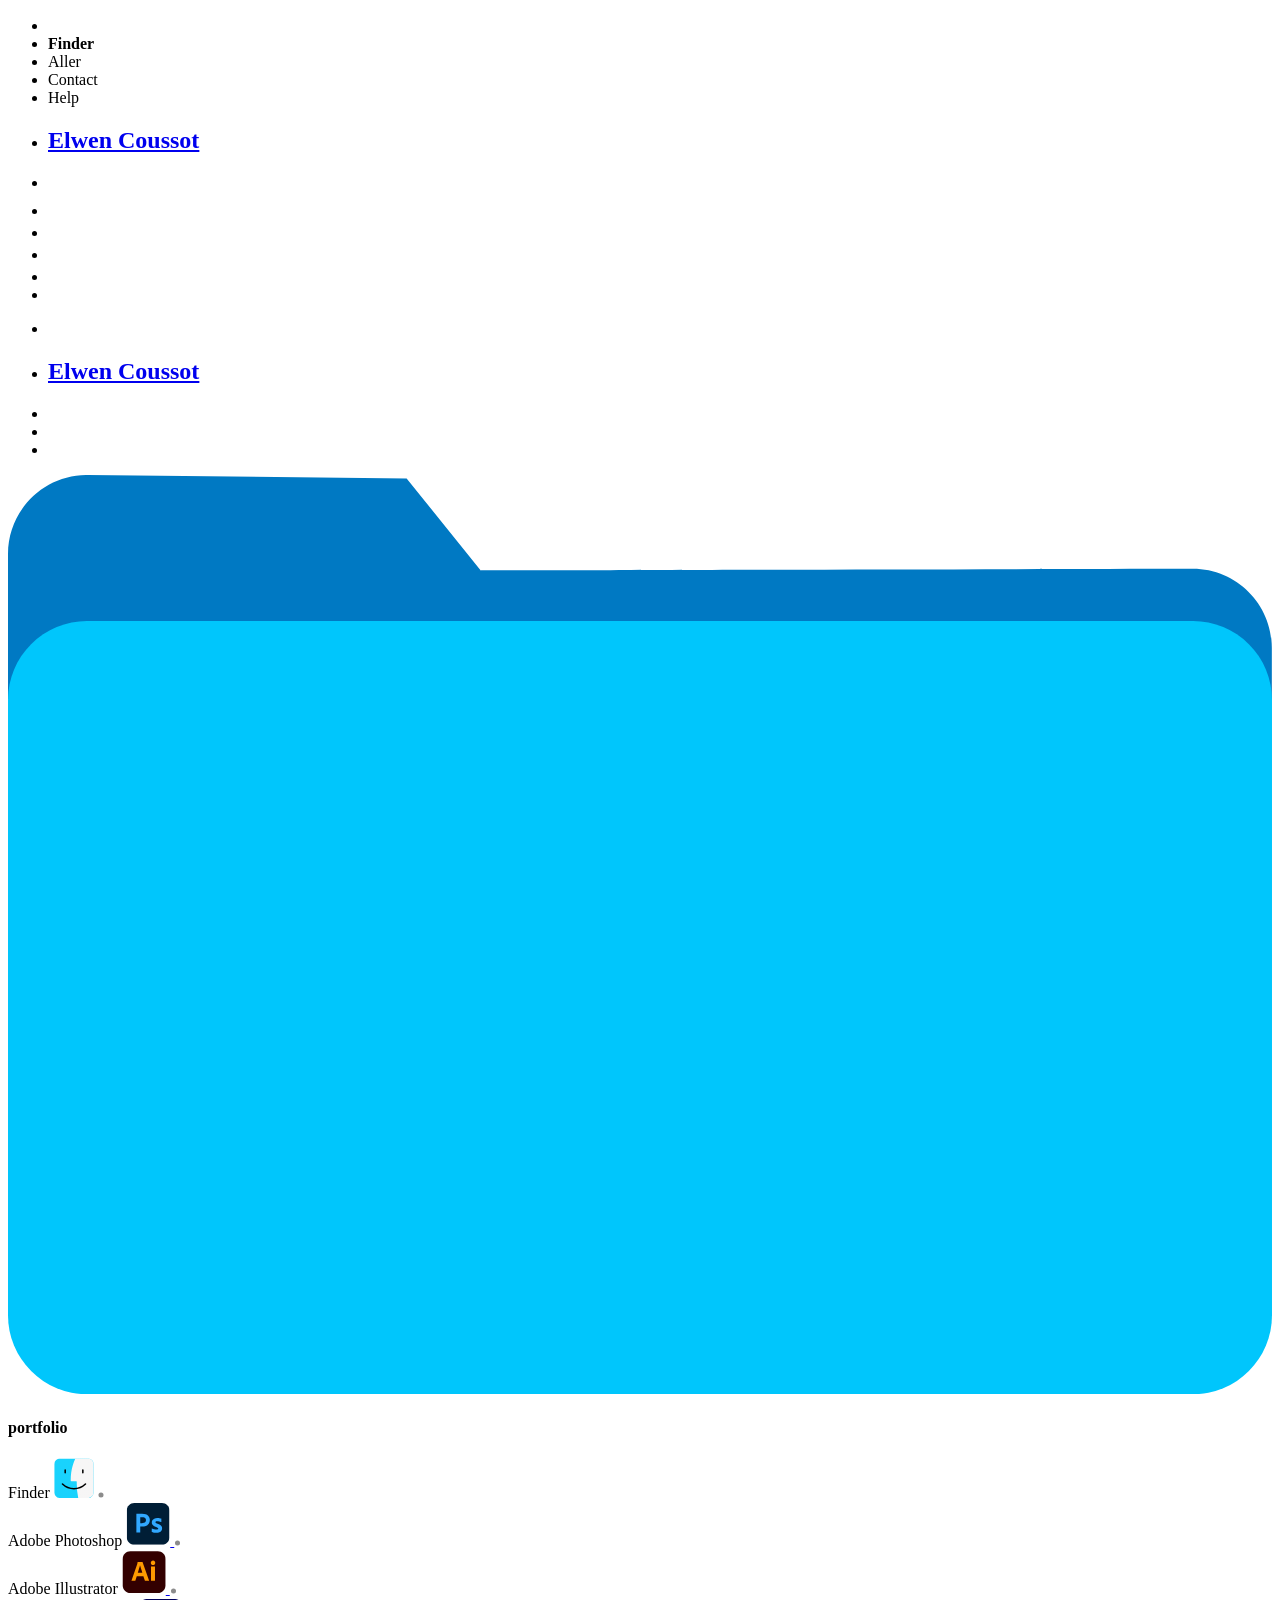
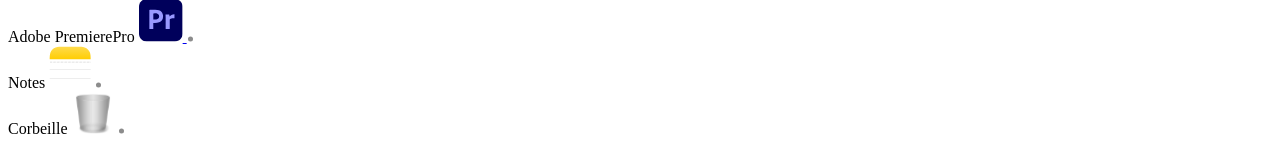
==== commit a944a0d2: "Fix image paths for GitHub Pages — add base tag, fix CSS url() paths" ====
--- a/index.html
+++ b/index.html
@@ -9,7 +9,8 @@
         content="Explorez mon univers où la créativité rencontre la technologie, découvrez mes projets artistiques et mes réalisations graphiques dans mon expérience interactive. À travers ce portfolio, je vous invite à plonger dans mon parcours, à découvrir mes compétences en design, mes connaissances en développement, et à explorer l'ensemble des projets sur lesquels j'ai travaillé. Que vous soyez à la recherche d'un designer polyvalent, d'un développeur créatif ou simplement curieux de découvrir de nouvelles inspirations, ce portfolio est conçu pour vous offrir un aperçu de mon travail et de mon parcours professionnel.">
     <meta name="author" content="Elwen Coussot">
     <meta name="robots" content="index, follow">
-    <link rel="icon" href="/img/logo.png">
+    <base href="/portfolio-dc-b1b/">
+    <link rel="icon" href="img/logo.png">
     <link rel="stylesheet" href="css/normalize.css">
     <link rel="stylesheet" href="css/style.css">
     <link rel="preconnect" href="https://fonts.googleapis.com">
--- a/css/style.css
+++ b/css/style.css
@@ -12,7 +12,7 @@
 
 body {
     color: #333;
-    background-image: url(/img/fond.webp);
+    background-image: url(../img/fond.webp);
     height: 100vh;
     background-repeat: no-repeat;
     background-size: cover;
@@ -571,7 +571,7 @@
 @media (max-width: 1140px) {
 
     body {
-        background-image: url(/img/fond-tap.webp);
+        background-image: url(../img/fond-tap.webp);
     }
 
     #nav1,
@@ -708,7 +708,7 @@
 @media (max-width: 430px) and (orientation: portrait) {
 
     body {
-        background-image: url(/img/fond-tel.webp);
+        background-image: url(../img/fond-tel.webp);
     }
 
 }
